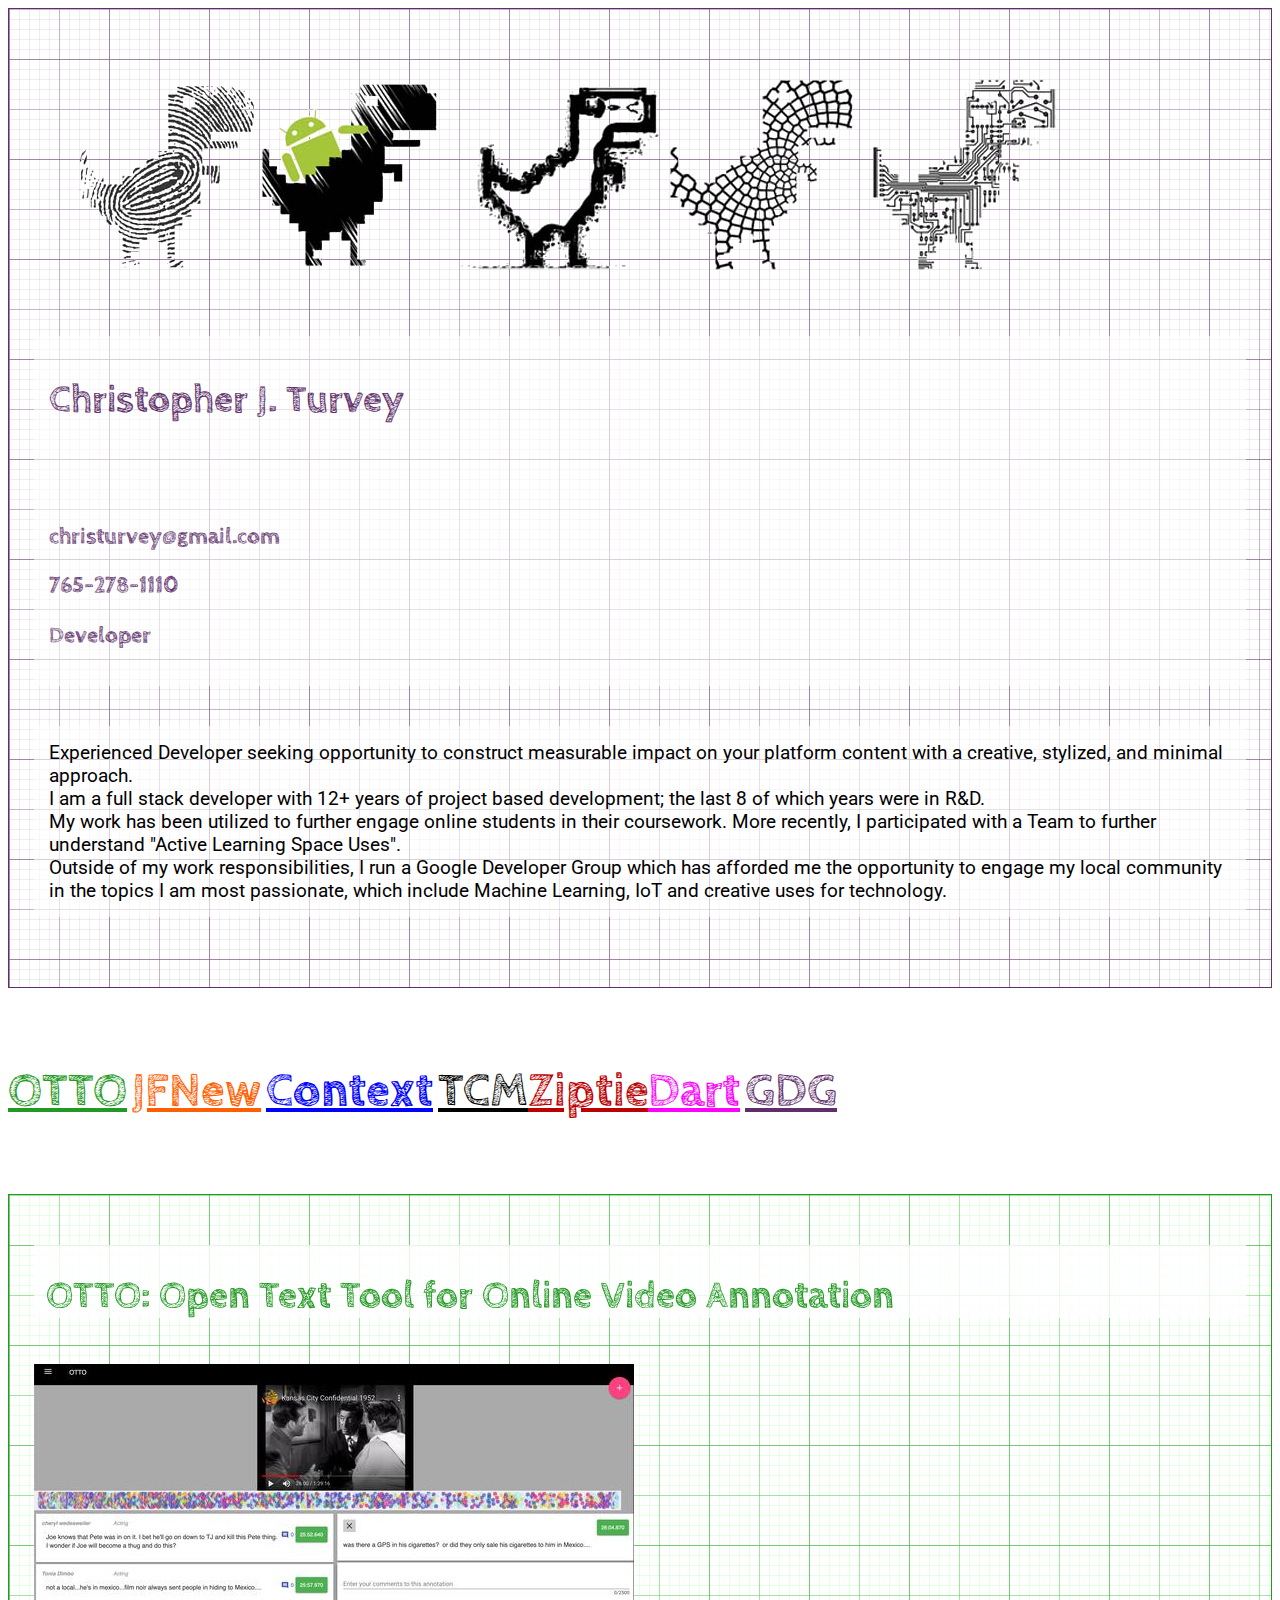
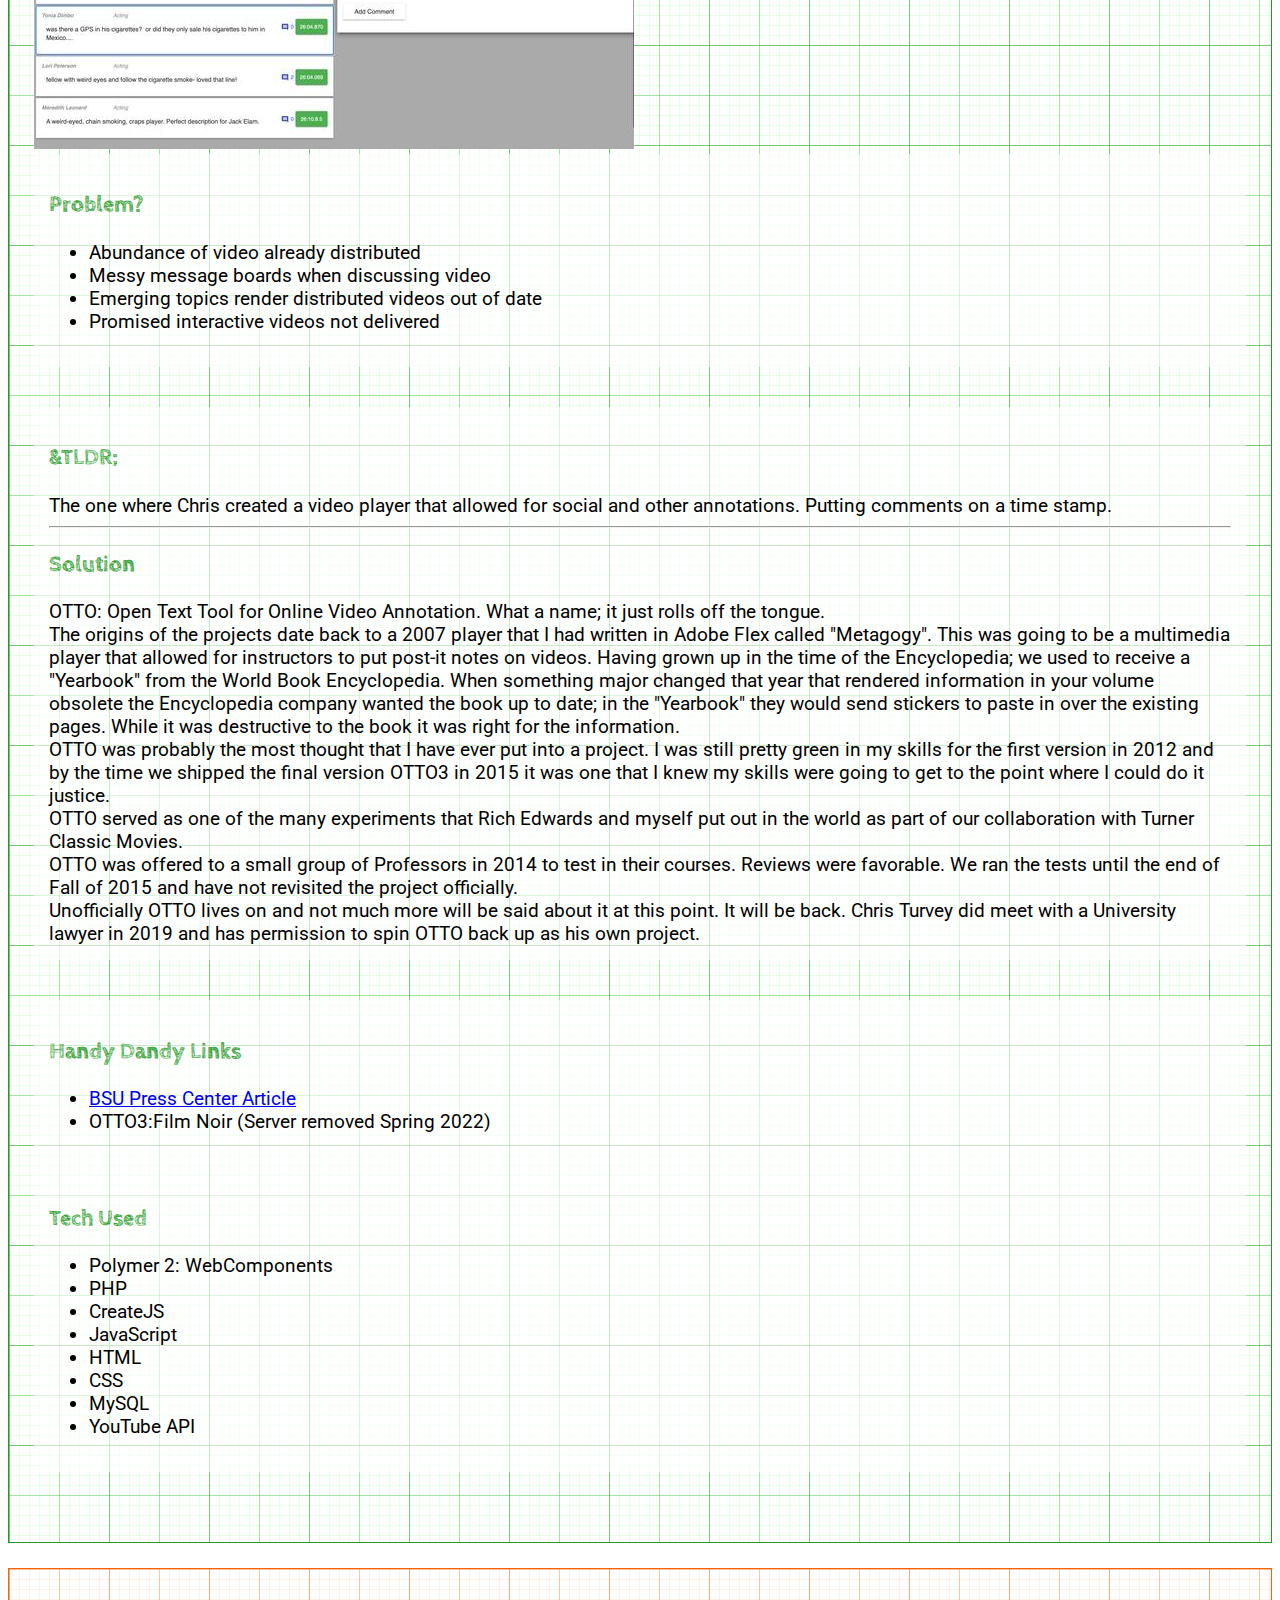
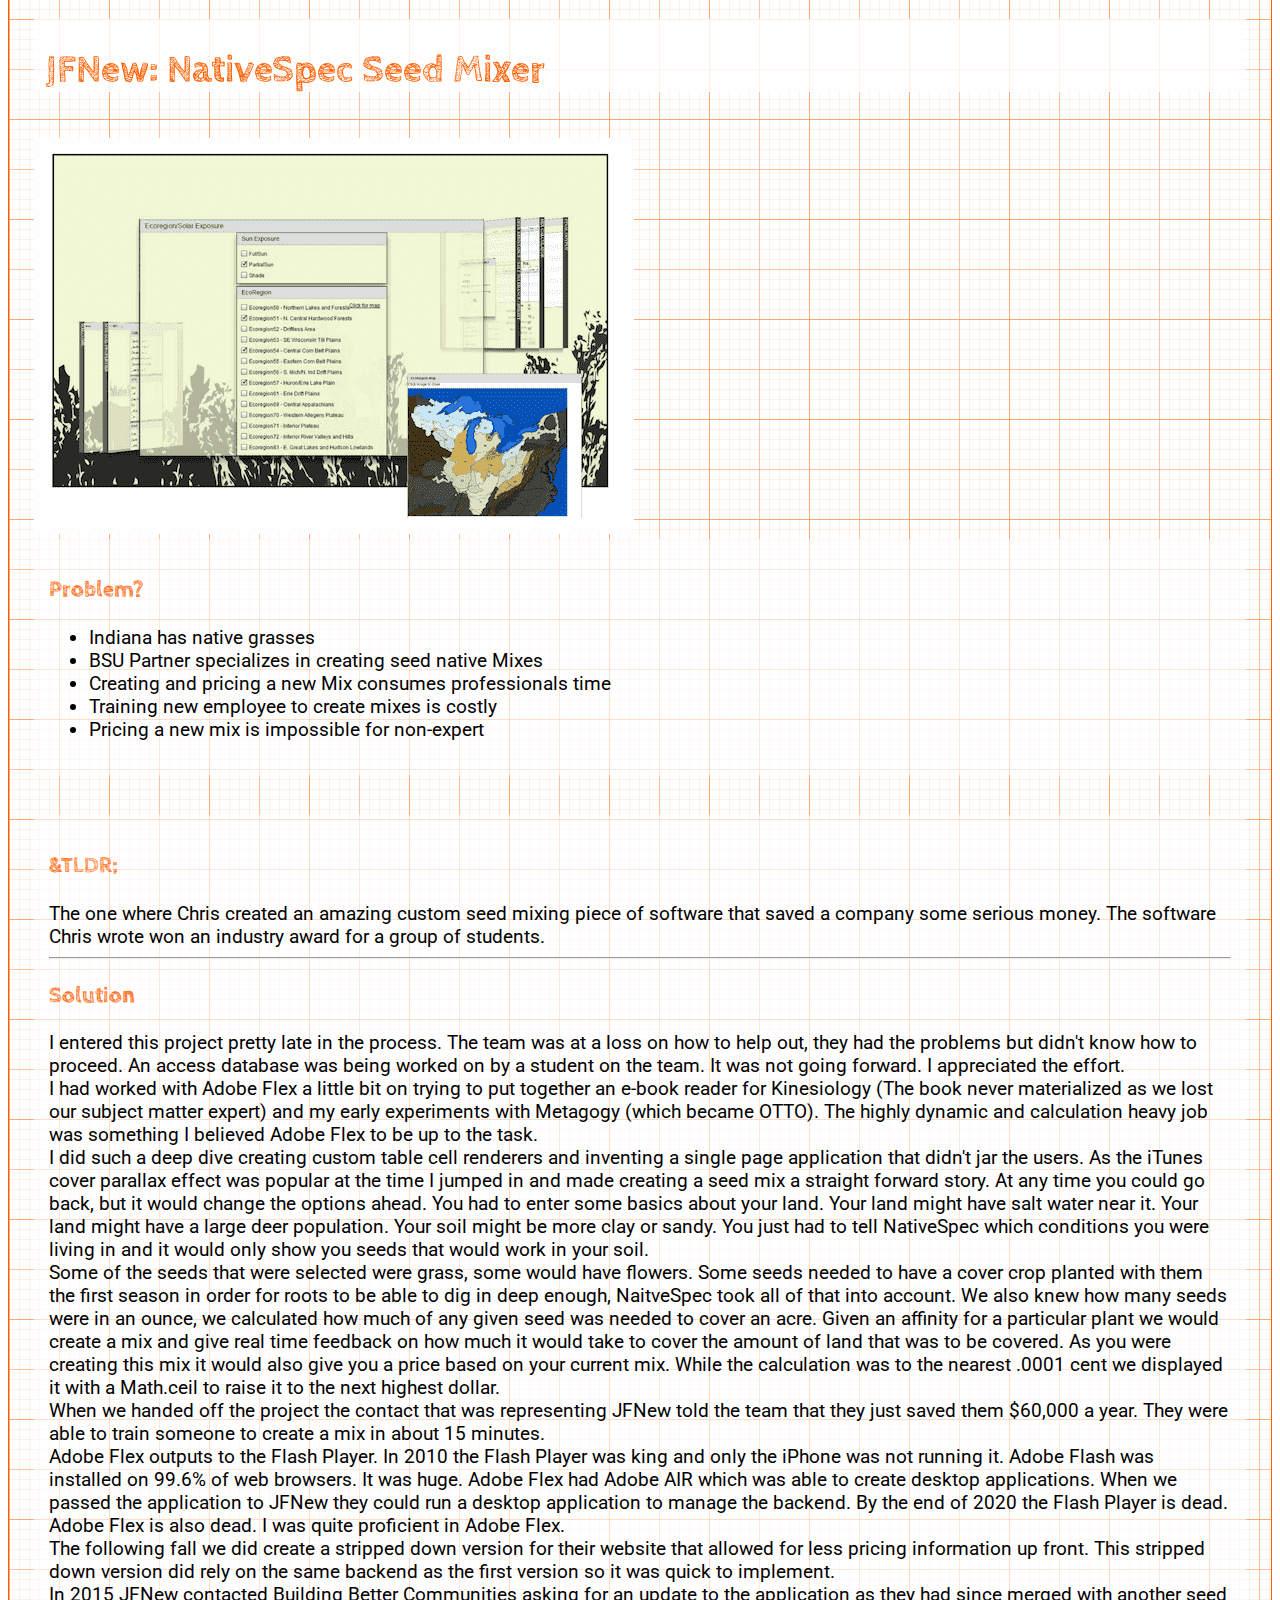
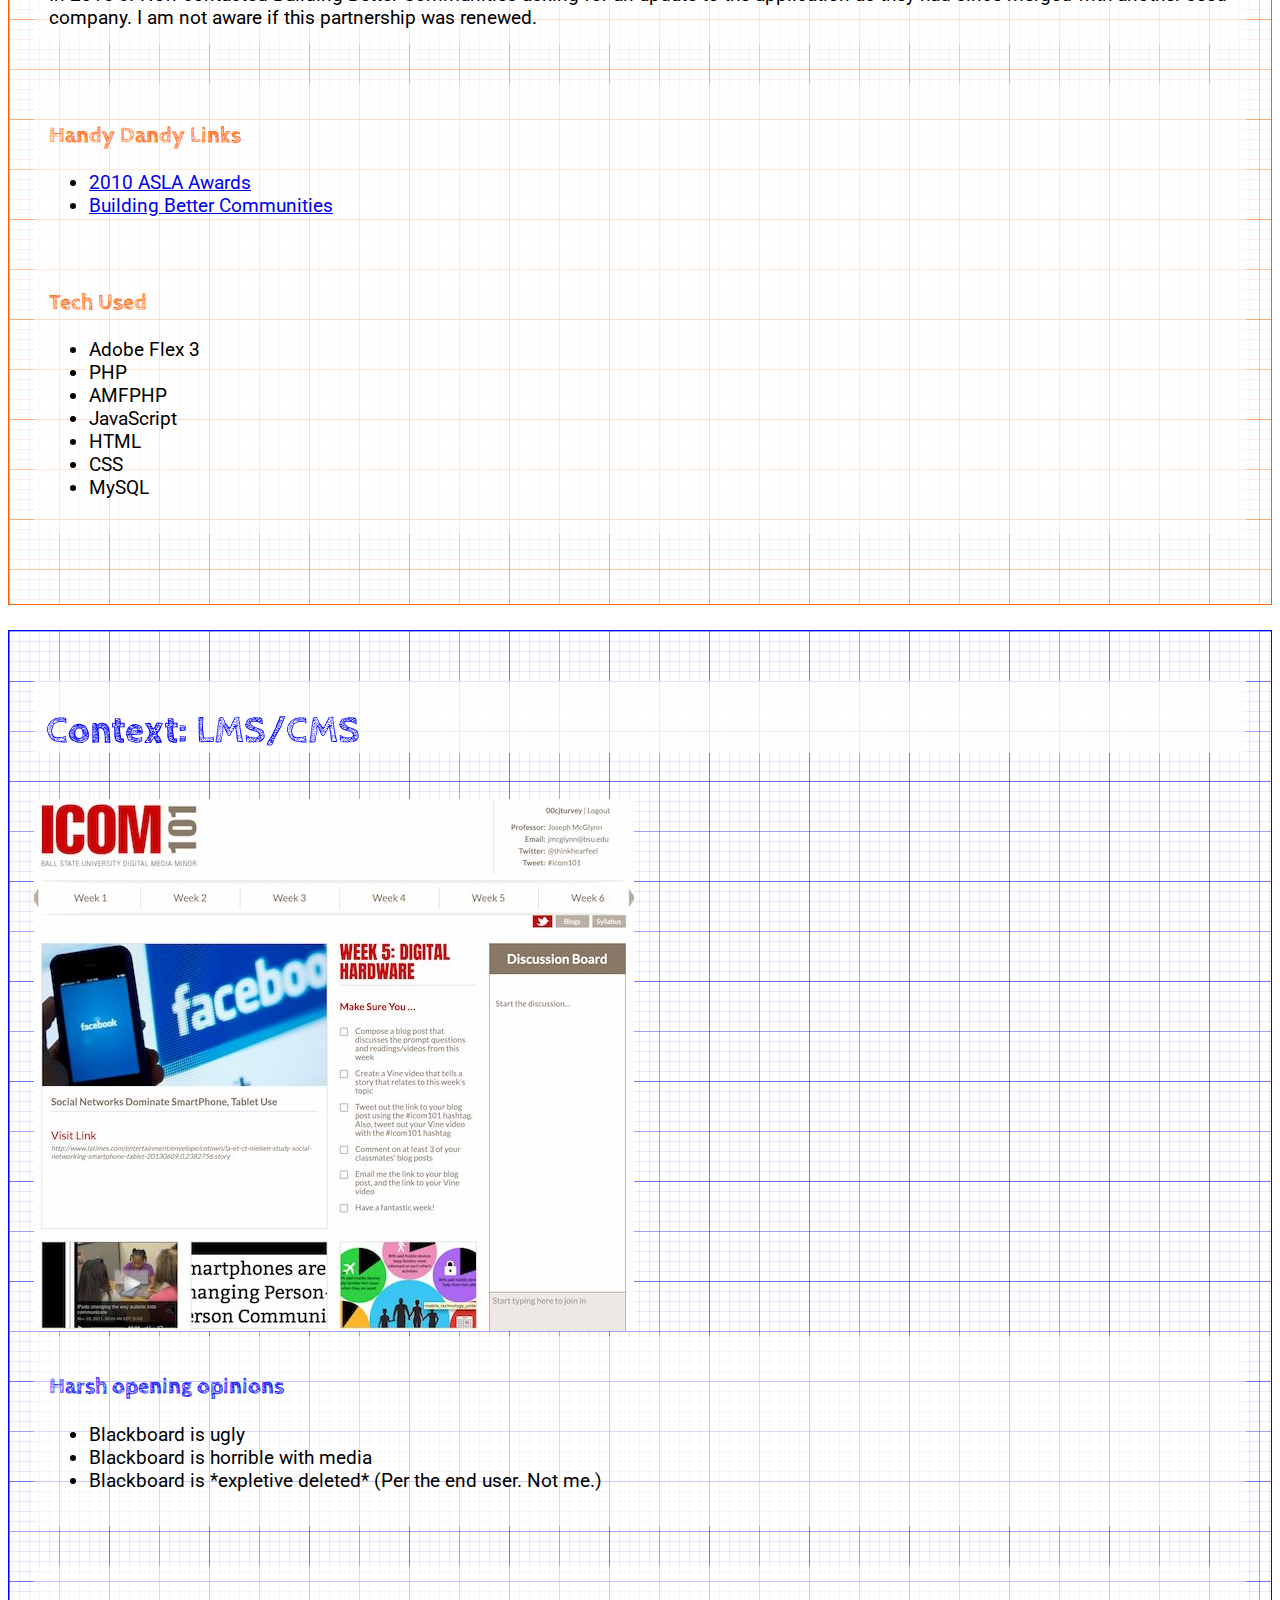
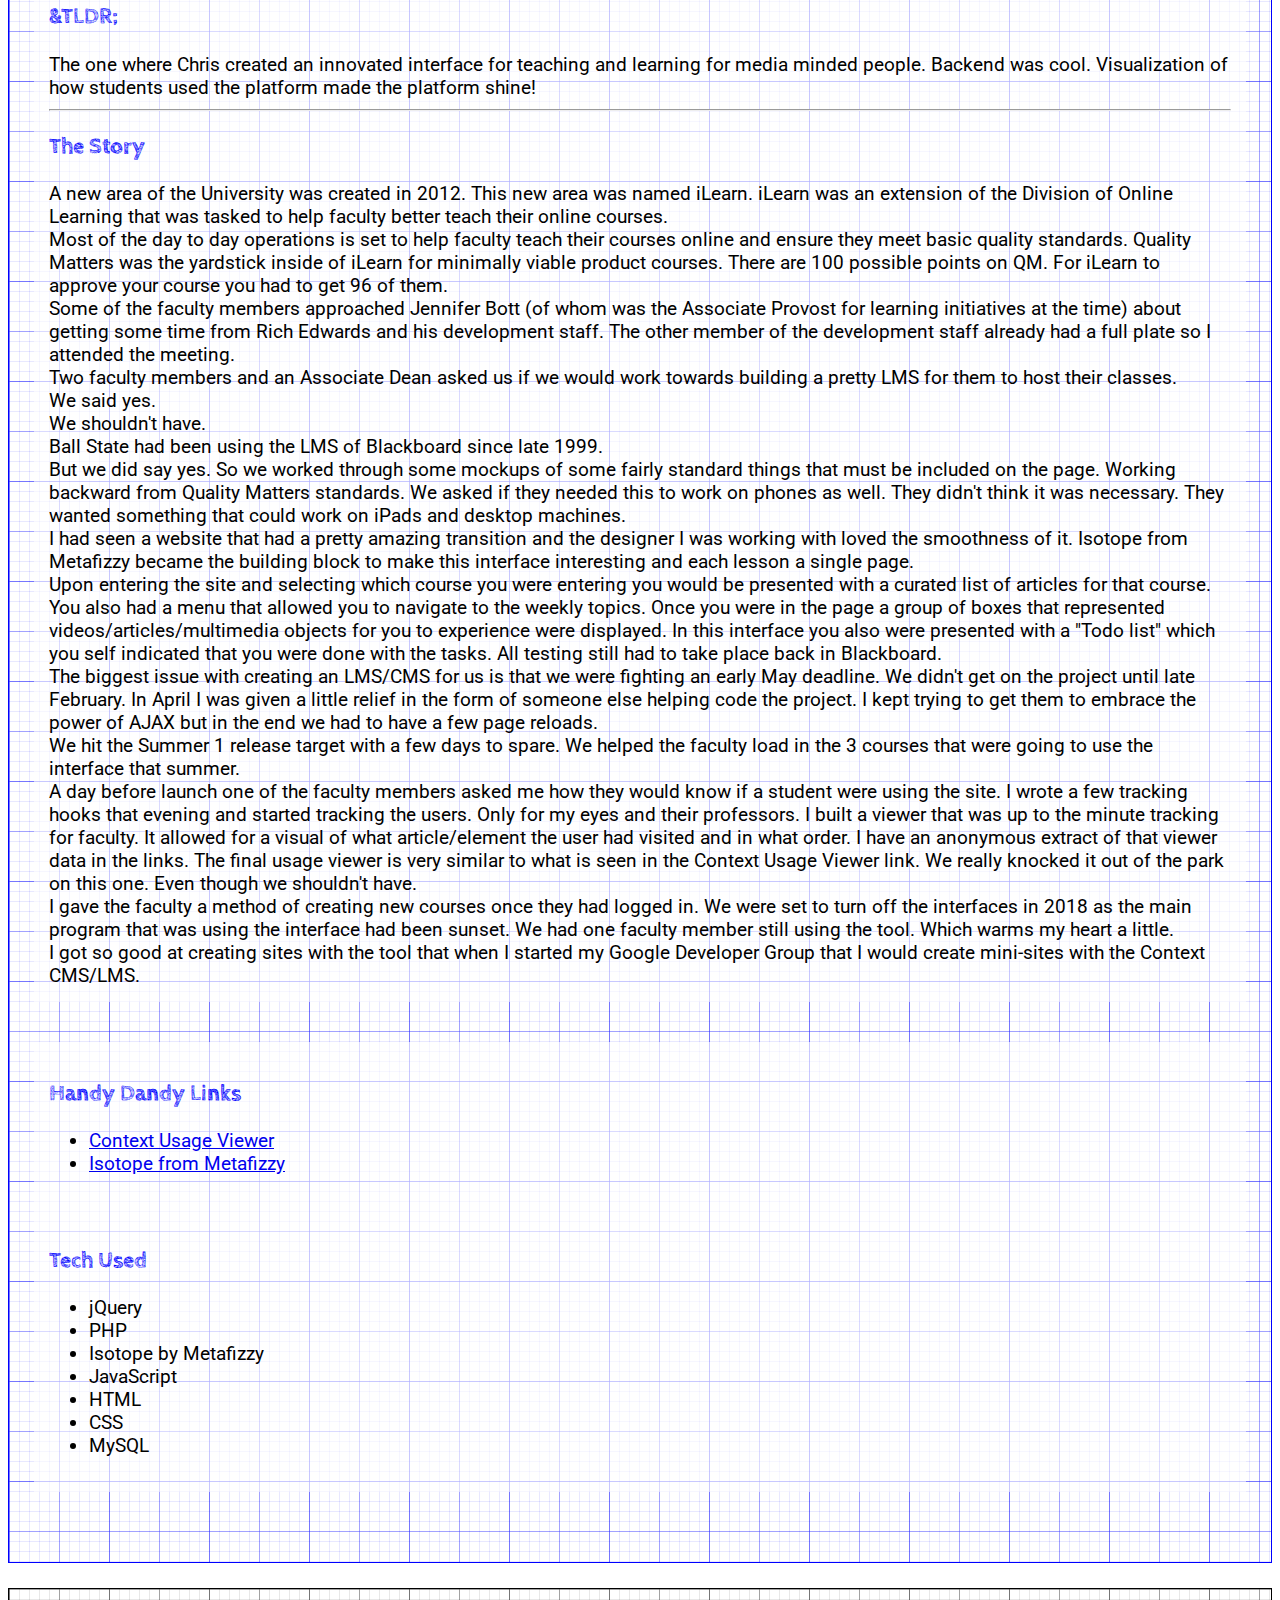
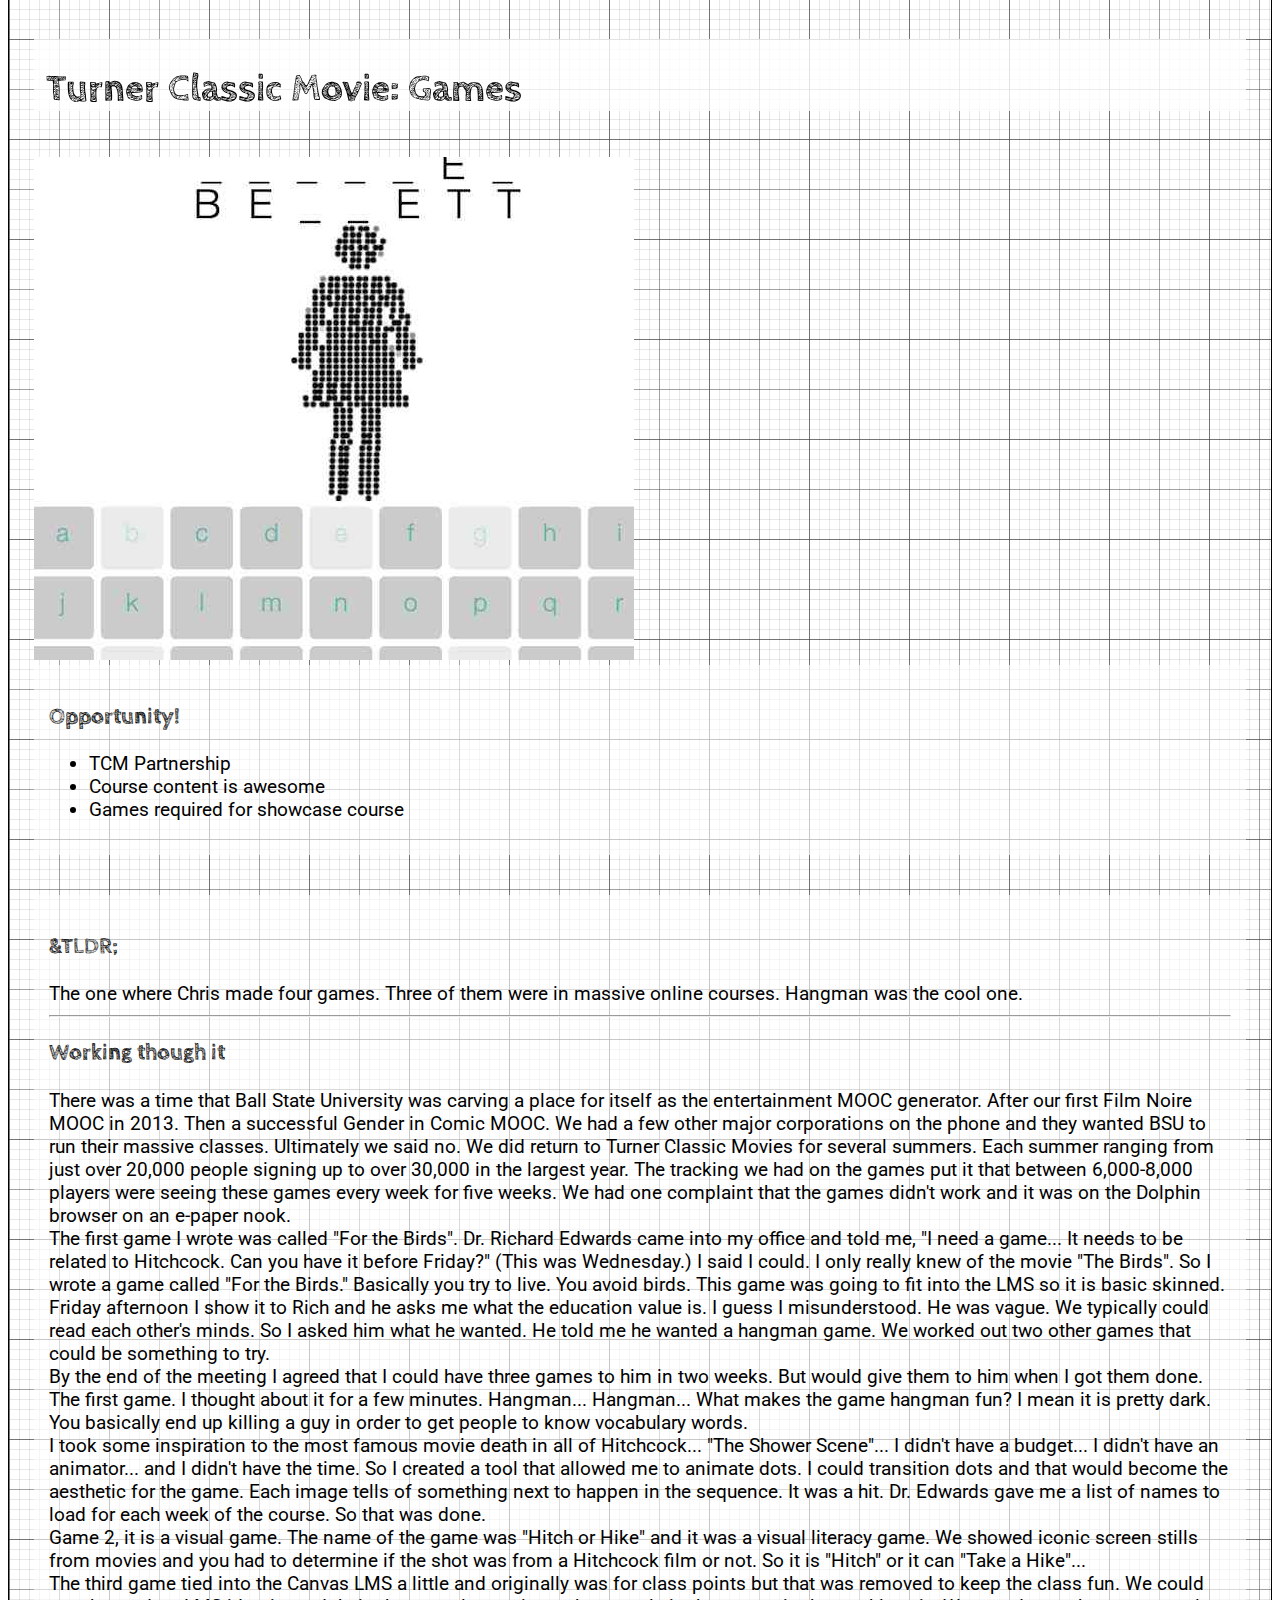
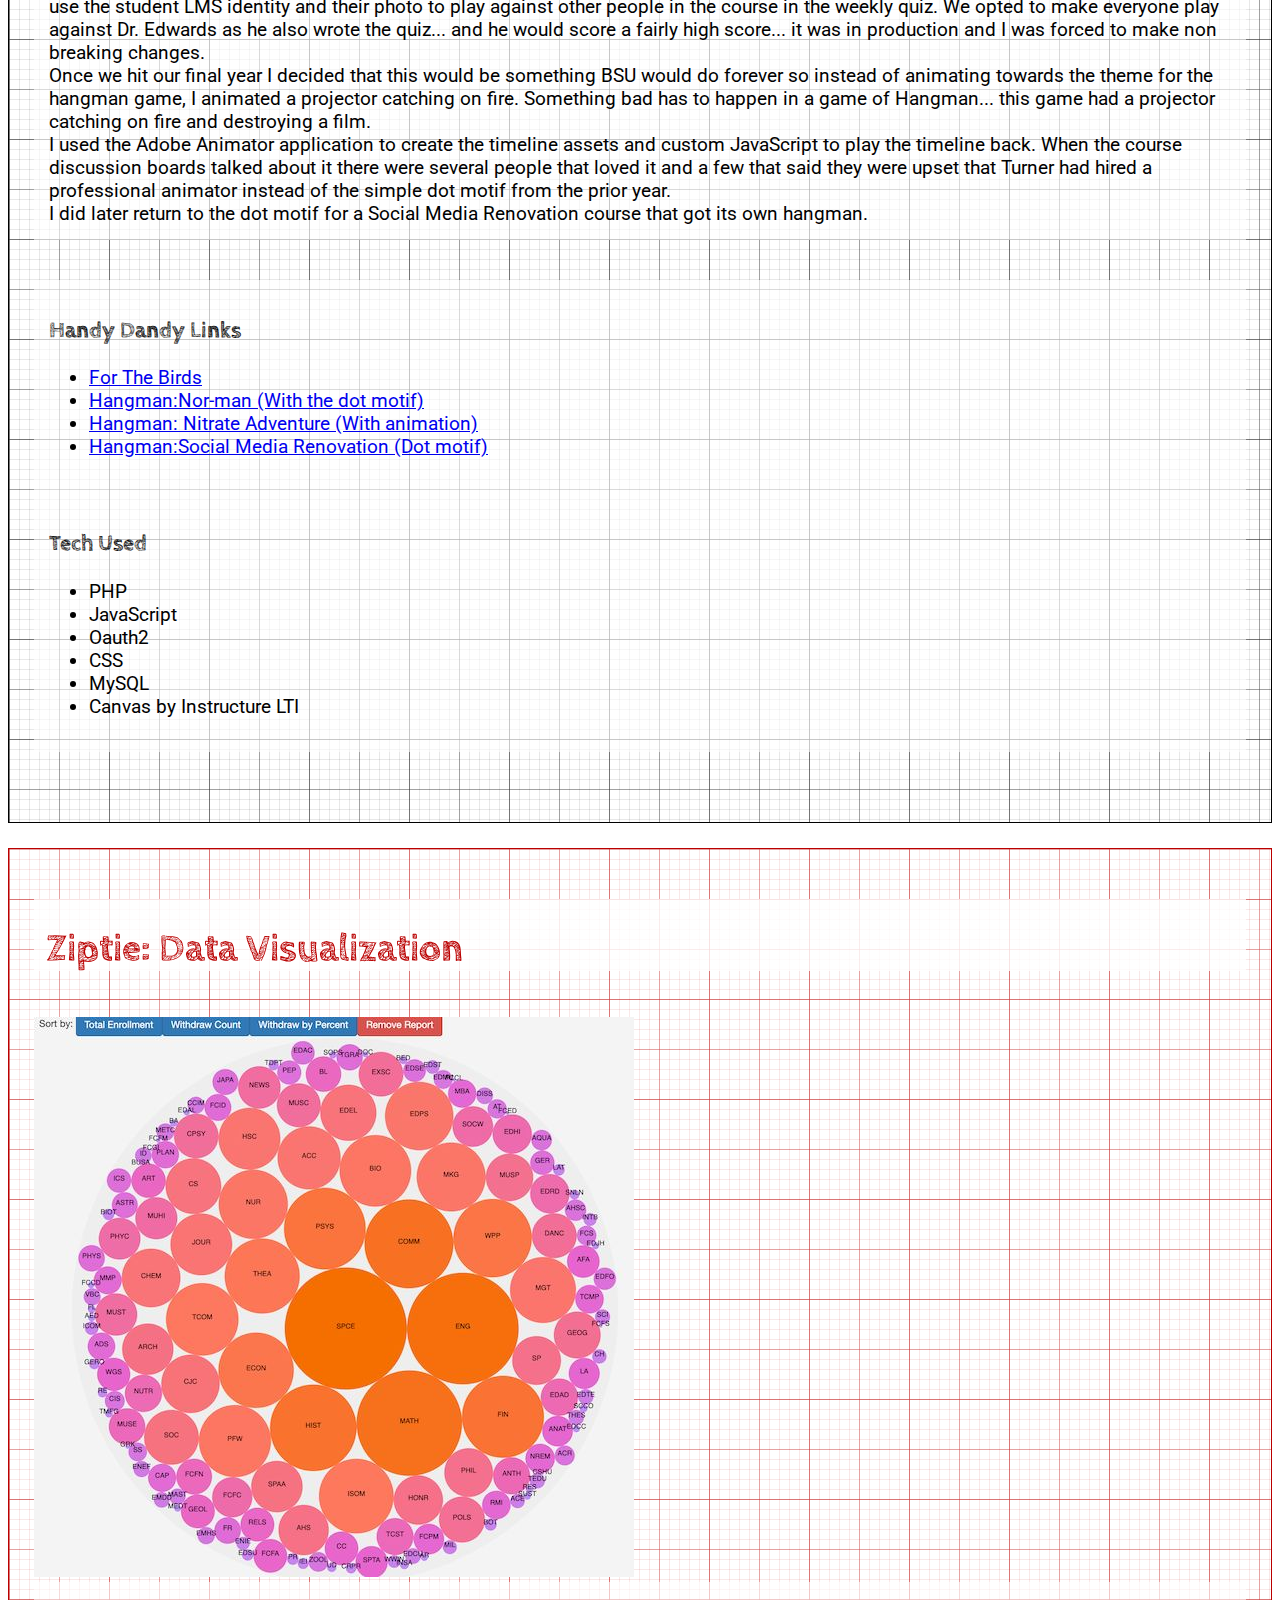
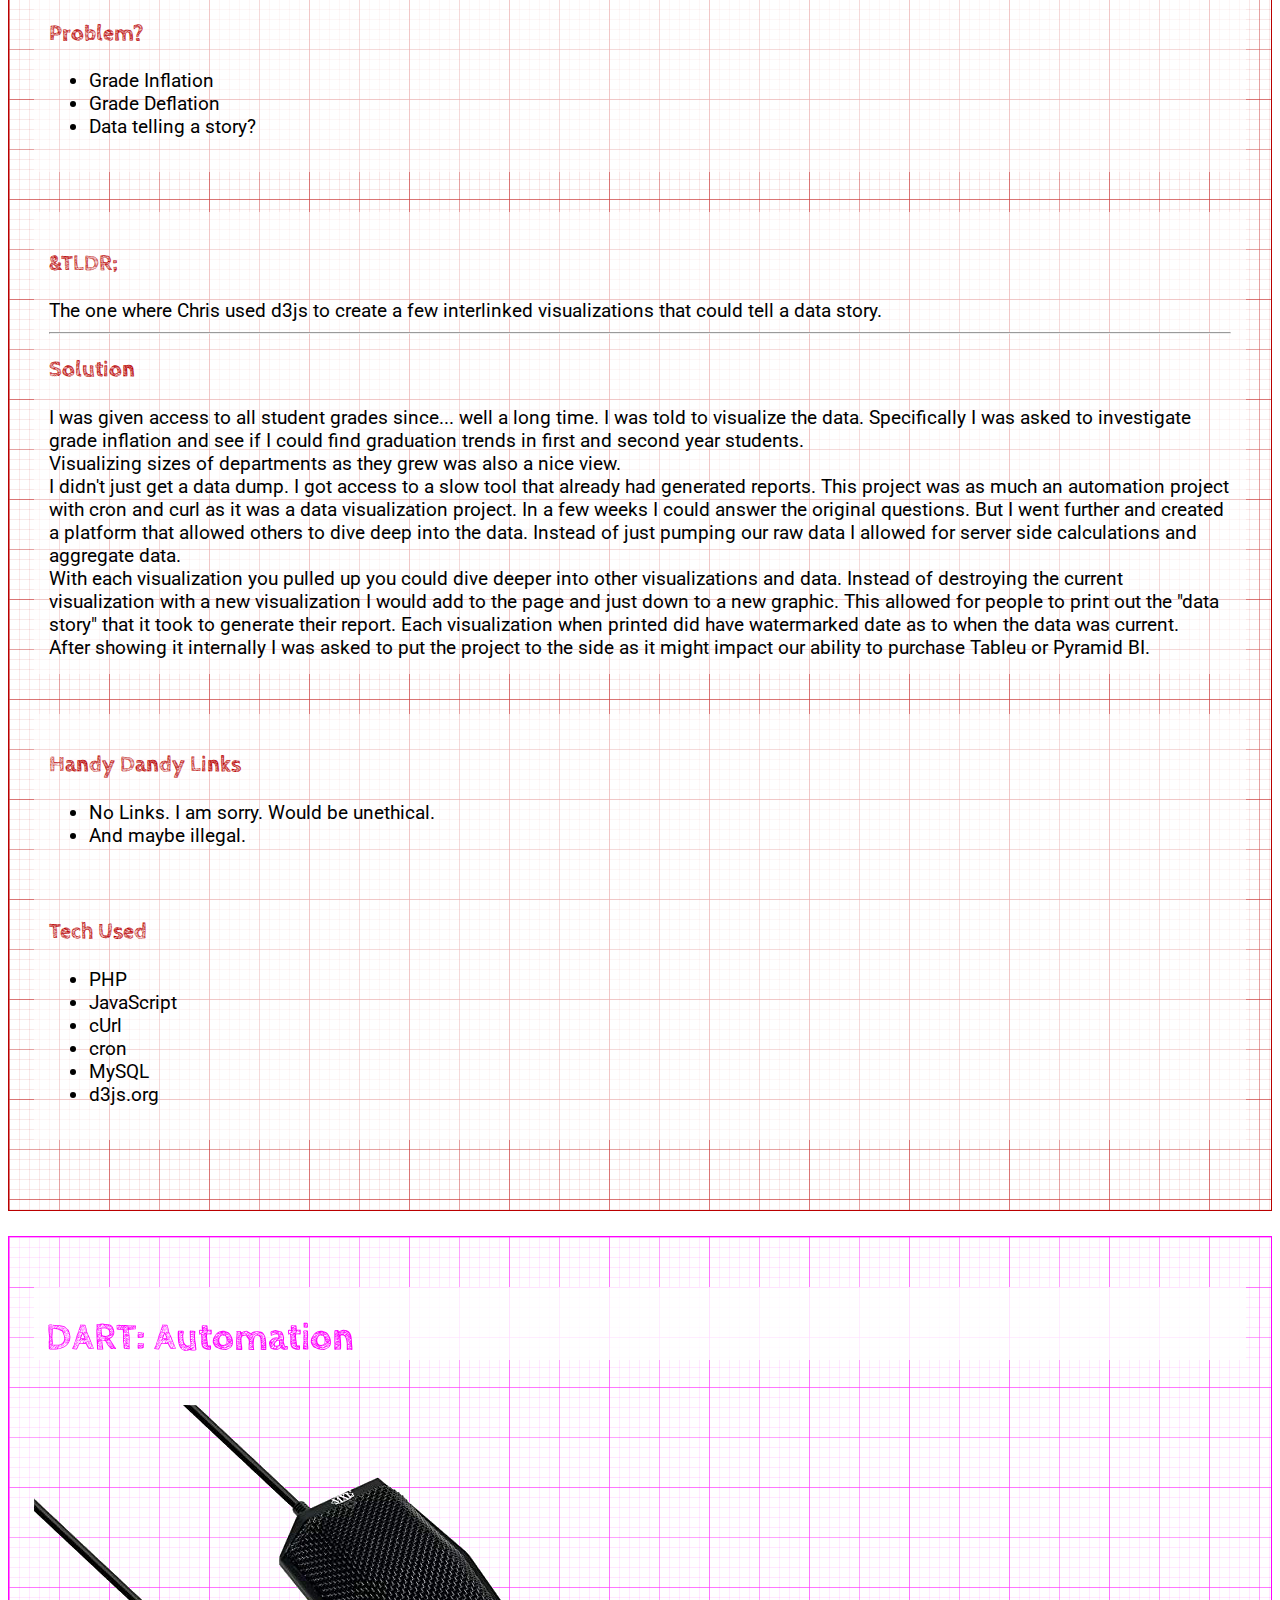
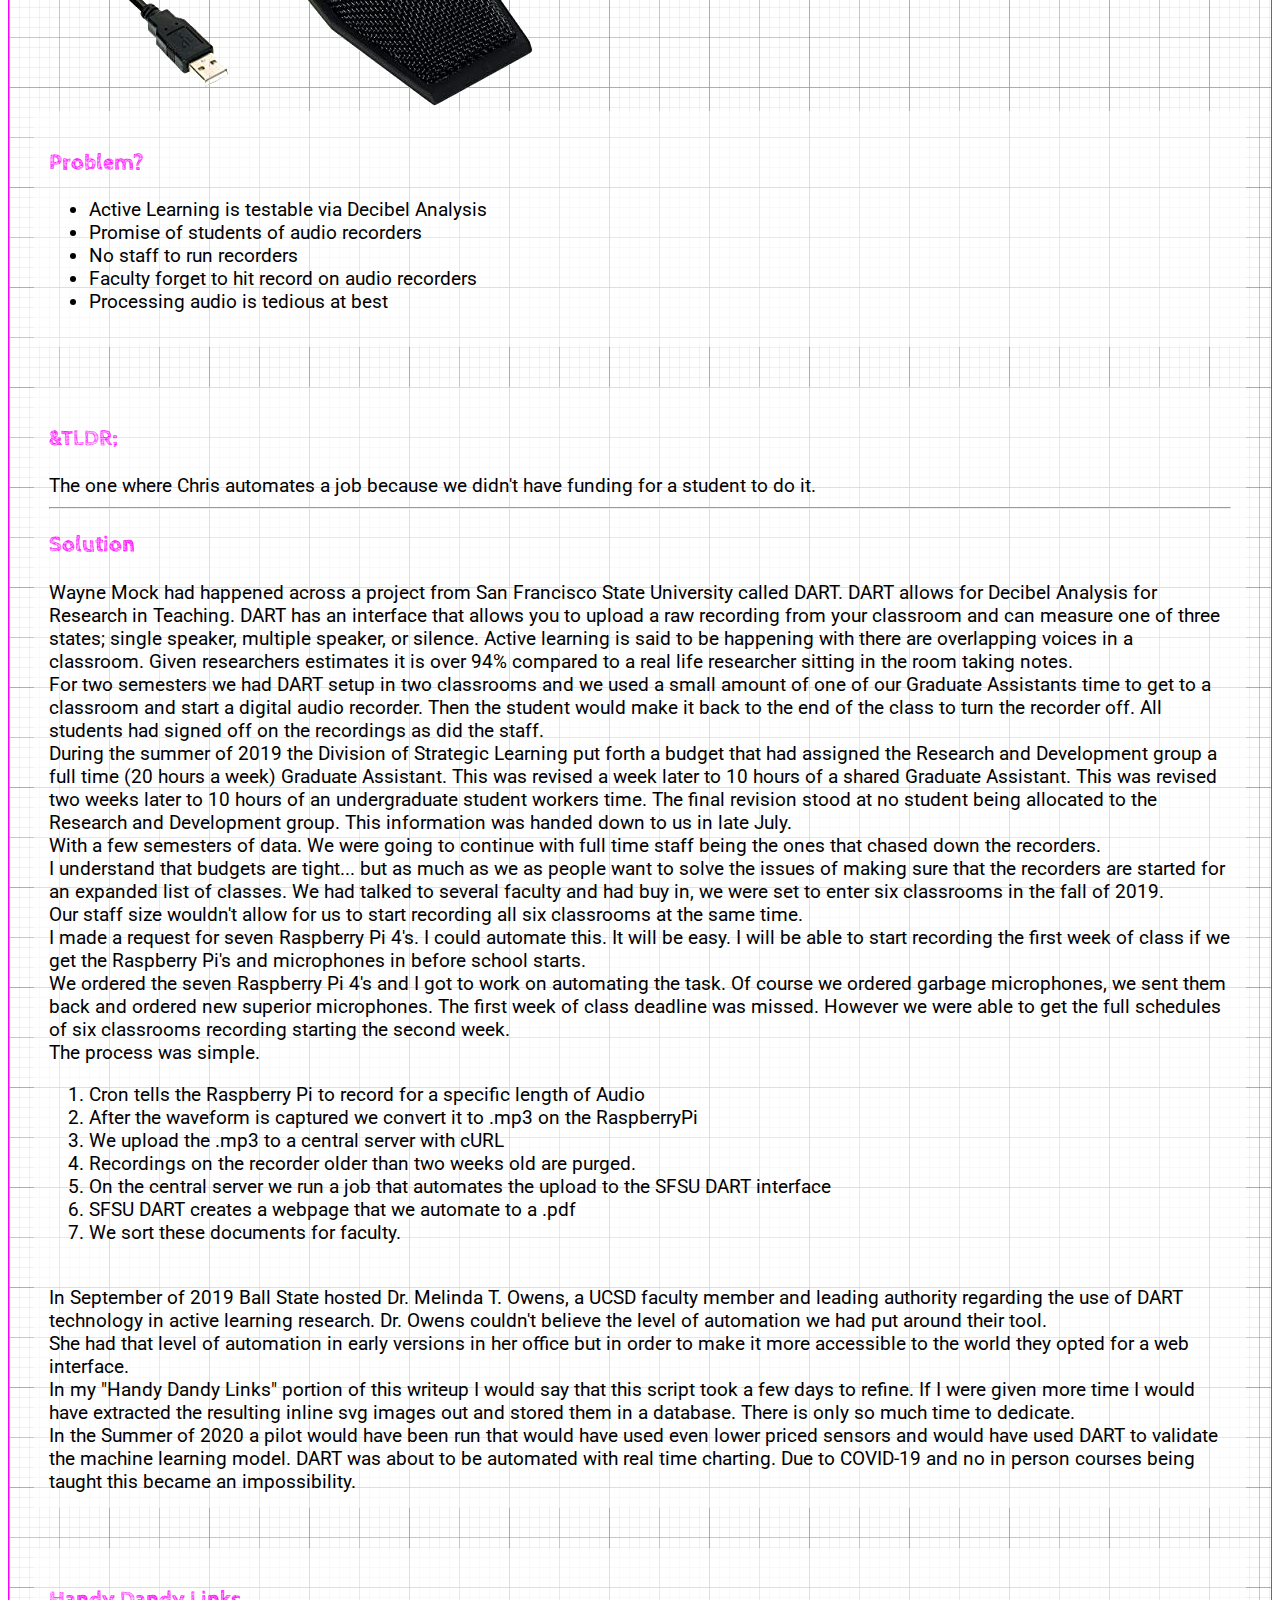
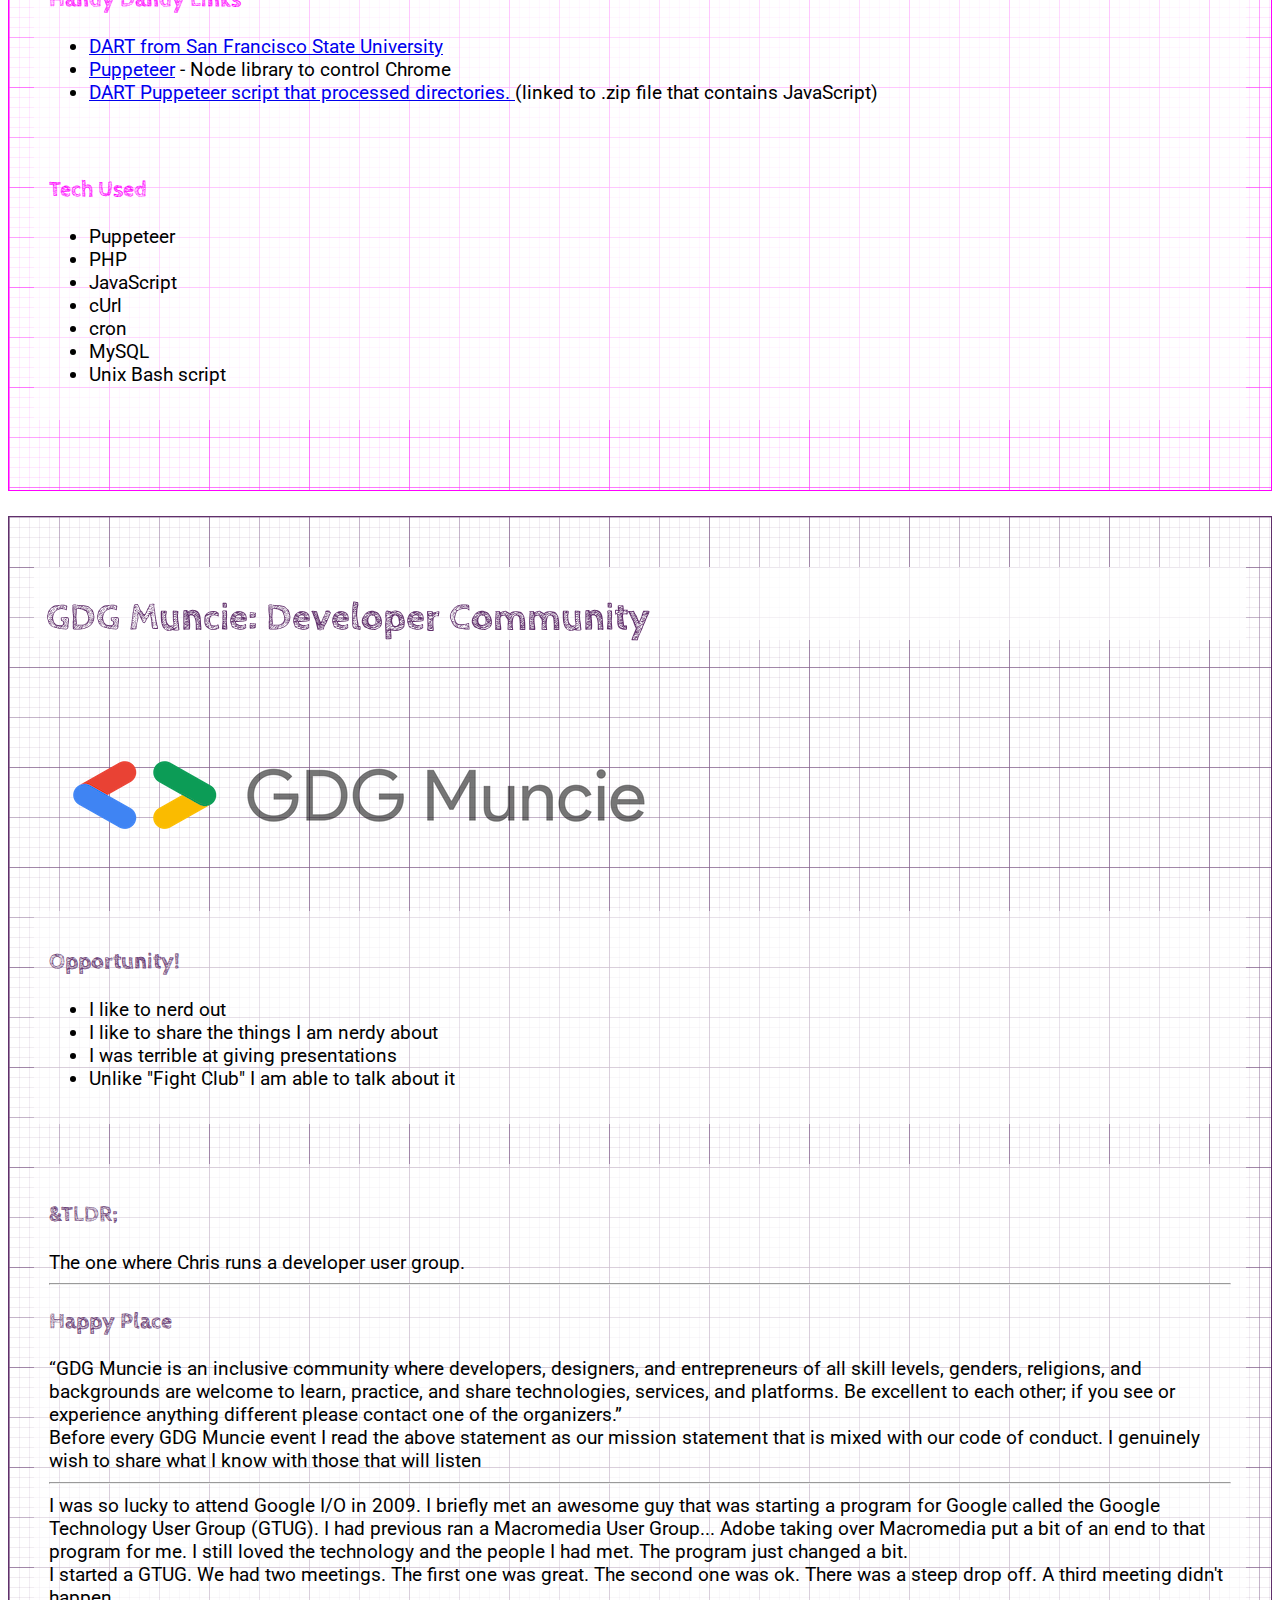
==== index.html @ b3624dfd "Initial commit" ====
<!DOCTYPE html>
<html lang="en">
<head>
    <meta charset="UTF-8">
    <meta name="viewport" content="width=device-width, initial-scale=1.0">
    <meta http-equiv="X-UA-Compatible" content="ie=edge">
    <meta name="Description" content="Christopher J. Turvey's Professional Porfolio. Six projects listed. So many more to choose from.">
    <title>Chris Turvey's Not So Modern Life</title>
    <link href="https://fonts.googleapis.com/css2?family=Cabin+Sketch:wght@400;700&family=Roboto&display=swap" rel="stylesheet">
    <link rel="stylesheet" href="https://stackpath.bootstrapcdn.com/bootstrap/4.5.0/css/bootstrap.min.css" integrity="sha384-9aIt2nRpC12Uk9gS9baDl411NQApFmC26EwAOH8WgZl5MYYxFfc+NcPb1dKGj7Sk" crossorigin="anonymous">
    <link rel="stylesheet" href="css/styles.css"> 
    <script>
        window.onload = (evt) => {
            let d = new Date();
            let n = d.getSeconds();
            var backgroundClasses = ["otto","jfnew", "context", "tcm", "ziptie","dart", "gdg"];
            var masthead = document.getElementById('masthead');
            masthead.classList.remove(...masthead.classList);
            masthead.classList.add("container");

            masthead.classList.add(backgroundClasses[n%backgroundClasses.length]);
          

        };
    </script>
</head>
<body>


       

        <div id="masthead" class="container otto">
                <div class="row header-dino">
                        <div class="col-sm">
                                <img src="./images/dinos-row.png" class="img-fluid" alt="Branding of the Dino's... Each one has a purpose... The first was about identity... We had a Authentication/Authorication Talk... The next is the Android riding a Sound wave... Had someone talking about games and looping sounds... ML Style Transfer on the third one. The pattern of the next oen was a fibbanicci... Patterne recognition... and this one just looked cool... GDG Muncie had 2 speakers that talked about making your own custom circuit boards.">
                            </div>
                            </div>
            <div class="row">
                    <div class="col-sm opaque-background">
                <h1>Christopher J. Turvey</h1> <BR>
</div><div class="col-sm opaque-background">
                   <h3>christurvey@gmail.com</h3>
                   <h3>765-278-1110</h3>
                   <h3>Developer</h3>
            </div>
            </div>
            <div class="row"> 
                    <div class="col-sm opaque-background">
                            Experienced Developer seeking  opportunity to construct measurable impact on your platform content with a creative, stylized, and  minimal approach. <br>
                            I am a full stack developer with 12+ years of project based development; the last  8 of which years were in R&amp;D.<BR> 

                            My work has been utilized to further engage online students in their coursework. More recently, I participated with a Team to further understand "Active Learning Space Uses".<BR>
                            
                            Outside of my work responsibilities,  I run a Google Developer Group which has afforded me the opportunity to  engage my local community in the topics I am most passionate, which include Machine Learning, IoT and creative uses for technology. <BR>
            </div>
</div>

</div>
<div class="container">
<div class="d-flex justify-content-between flex-wrap">
  <a href="#otto" class="aotto">OTTO</a>  <a href="#jfnew" class="ajfnew">JFNew</a>  <a href="#context" class="acontext">Context</a> <a href="#tcm" class="atcm">TCM</a><a href="#ziptie" class="aziptie">Ziptie</a><a href="#dart" class="adart">Dart</a> <a href="#gdg" class="agdg">GDG</a>
</div>
</div>
  <a name="otto"></a>
 <div class="container otto">
    <div class="row header" >
      <div class="col-sm ">
            <h1>OTTO: Open Text Tool for Online Video Annotation
                </h1>
      </div>
      </div>
      <div class="row">
      <div class="col-sm">
        <img src="./images/otto-preview.jpg" class="img-fluid" alt="Preview Image of OTTO">
      </div>
      <div class="col-sm opaque-background">
       <h3>Problem?</h3>
       <ul>
           <li>
               Abundance of video already distributed
           </li>
           <li>
                Messy message boards when discussing video
           </li>
           <li>
                Emerging topics render distributed videos out of date
           </li>
           <li>
                Promised interactive videos not delivered
           </li>
           

       </ul>
        
      </div>

    </div><div class="row">
        <div class="col-sm opaque-background">
                <h3>&amp;TLDR;</h3>
                The one where Chris created a video player that allowed for social and other annotations. Putting comments on a time stamp.<HR>
            <h3>Solution</h3>
            OTTO: Open Text Tool for Online Video Annotation. What a name; it just rolls off the tongue.<BR>
                The origins of the projects date back to a 2007 player that I had written in Adobe Flex called "Metagogy". This was going to be a 
                multimedia player that allowed for instructors to put post-it notes on videos. Having grown up in the time of the Encyclopedia; we used to receive a 
                "Yearbook" from the World Book Encyclopedia. When something major changed that year that rendered information in your volume obsolete the Encyclopedia company wanted the book up to date; in
                the "Yearbook" they would send stickers to paste in over the existing pages. While it was destructive to the book it was right for the information.
                <BR>
            OTTO was probably the most thought that I have ever put into a project. I was still pretty green in my skills for the first version
            in 2012 and by the time we shipped the final version OTTO3 in 2015 it was one that I knew my skills were going to get to the point
            where I could do it justice.<br>
        
                OTTO served as one of the many experiments that Rich Edwards and myself put out in the world as part of our collaboration with Turner Classic Movies.
                    <BR>
                        OTTO was offered to a small group of Professors in 2014 to test in their courses. Reviews were favorable. We ran the tests until the end of Fall of 2015 and have not revisited the project officially.<BR>
                            
                                Unofficially OTTO lives on and not much more will be said about it at this point. It will be back. Chris Turvey did meet with a University lawyer in 2019 and has permission to 
                                spin OTTO back up as his own project.  
            </div> 
        </div>
        <div class="row">
        <div class="col-sm opaque-background">
            <h3>Handy Dandy Links</h3>
            <ul>
<li>
             <a target="_blank" rel="noreferrer" href="https://www.bsu.edu/news/press-center/archives/2015/6/online-course-for-movie-buffs-uses-video-annotation-technology-developed-by-ball-state-experts">BSU Press Center Article</a>
            </li>
            <li>
             <a target="_blank" rel="noreferrer">OTTO3:Film Noir (Server removed Spring 2022)</a>
            </li>
        </ul>
    </div>
  
            <div class="col-sm opaque-background">
                <h3>Tech Used</h3>
                <ul>
                    <li>Polymer 2: WebComponents</li>
                    <li>PHP</li>
                    <li>CreateJS</li>
                    <li>JavaScript</li>
                    <li>HTML</li>
                    <li>CSS</li>
                    <li>MySQL</li>
                    <li>YouTube API</li>
                </ul>
                </div>
                </div>
  </div>



<a name="jfnew"></a>
 <div class="container jfnew">
        <div class="row header" >
          <div class="col-sm ">
                <h1>JFNew: NativeSpec Seed Mixer
                    </h1>
          </div>
          </div>
          <div class="row">
          <div class="col-sm">
            <img src="./images/jfnew-screenshot.png" class="img-fluid" alt="Preview Image of JFNew NativeSpec">
          </div>
          <div class="col-sm opaque-background">
           <h3>Problem?</h3>
           <ul>
               <li>Indiana has native grasses
               </li>
               <li>
                  BSU Partner specializes in creating seed native Mixes
               </li>
               <li>
                  Creating and pricing a new Mix consumes professionals time
               </li>
               <li>
                   Training new employee to create mixes is costly 
               </li>
               <li>
                   Pricing a new mix is impossible for non-expert
               </li>
               
    
           </ul>
            
          </div>
    
        </div><div class="row">
            <div class="col-sm opaque-background">
                    <h3>&amp;TLDR;</h3>
                The one where Chris created an amazing custom seed mixing piece of software that saved a company some serious money. The software Chris wrote won an industry award for a group of students. <HR>
                <h3>Solution</h3>
      I entered this project pretty late in the process. The team was at a loss on how to help out, they had the problems but didn't know how to proceed. An access database was being worked on by a student on the team. It was not going forward. I appreciated the effort.<br>
      I had worked with Adobe Flex a little bit on trying to put together an e-book reader for Kinesiology (The book never materialized as we lost our subject matter expert) and my early experiments with Metagogy (which became OTTO). The highly dynamic and calculation heavy job 
      was something I believed Adobe Flex to be up to the task. <br> 
      I did such a deep dive creating custom table cell renderers and inventing a single page application that didn't jar the users. As the iTunes cover parallax effect was popular at the time I jumped in and made creating a seed mix a straight forward story. At any time you could go back, but it would change the options ahead.
      You had to enter some basics about your land. Your land might have salt water near it. Your land might have a large deer population. Your soil might be more clay or sandy. You just had to tell NativeSpec which conditions you were living in and it would
      only show you seeds that would work in your soil.<BR>
        Some of the seeds that were selected were grass, some would have flowers. Some seeds needed to have a cover crop planted with them the first season in order for roots to be able to dig in deep enough, NaitveSpec took all of that into account. We also knew how many seeds were in an ounce,
        we calculated how much of any given seed was needed to cover an acre. Given an affinity for a particular plant we would create a mix and give real time feedback on how much it would take to cover the amount of land that was to be covered. As you were creating this mix it would also give you a price based on your current mix. While the calculation was to the nearest .0001 cent we displayed it with a Math.ceil to raise it to the next highest dollar. <BR>

            When we handed off the project the contact that was representing JFNew told the team that they just saved them $60,000 a year. They were able to train someone to create a mix in about 15 minutes.<BR>

      Adobe Flex outputs to the Flash Player. In 2010 the Flash Player was king and only the iPhone was not running it. Adobe Flash was installed on 99.6% of web browsers. It was huge. Adobe Flex had Adobe AIR which was able to create desktop applications. When we passed the application to JFNew they could run a desktop application to manage the backend. By the end of 2020 the Flash Player is dead.  Adobe Flex is also dead. I was quite proficient in Adobe Flex.<BR>
                The following fall we did create a stripped down version for their website that allowed for less pricing information up front. This stripped down version did rely on the same backend as the first version so it was quick to implement.<BR>
                    In 2015 JFNew contacted Building Better Communities asking for an update to the application as they had since merged with another seed company. I am not aware if this partnership was renewed.
                    </div>
                    </div>
               <div class="row">     
            <div class="col-sm opaque-background">
                <h3>Handy Dandy Links</h3>
                <ul>
    <li>
                 <a target="_blank" rel="noreferrer" href="https://www.asla.org/2010studentawards/172.html">2010 ASLA Awards</a>
                </li><li>
                 <a target="_blank" rel="noreferrer" href="https://www.bsu.edu/academics/centersandinstitutes/cote/sustainability/bbc">Building Better Communities</a>
                </li>
            </ul>
        </div>
      
                <div class="col-sm opaque-background">
                    <h3>Tech Used</h3>
                    <ul>
                        <li>Adobe Flex 3</li>
                        <li>PHP</li>
                        <li>AMFPHP</li>
                        <li>JavaScript</li>
                        <li>HTML</li>
                        <li>CSS</li>
                        <li>MySQL</li>
                    </ul>
                    </div>
                    </div>
    
      </div>
      

      <a name="context"></a>
 <div class="container context">
        <div class="row header" >
          <div class="col-sm ">
                <h1>Context: LMS/CMS
                    </h1>
          </div>
          </div>
          <div class="row">
          <div class="col-sm">
            <img src="./images/context.jpg" class="img-fluid" alt="Preview Image of ContextLSM">
          </div>
          <div class="col-sm opaque-background">
           <h3>Harsh opening opinions</h3>
           <ul>
               <li>
                   Blackboard is ugly
               </li>
               <li>
                   Blackboard is horrible with media
               </li>
               <li>
                   Blackboard is *expletive deleted* (Per the end user. Not me.)
               </li>
               
    
           </ul>
            
          </div>
    
        </div><div class="row">
            <div class="col-sm opaque-background">
                    <h3>&amp;TLDR;</h3>
                    The one where Chris created an innovated interface for teaching and learning for media minded people. Backend was cool. Visualization of how students used the platform made the platform shine!
                <HR>
              
                <h3>The Story</h3>
            A new area of the University was created in 2012. This new area was named iLearn. iLearn was an extension of the Division of Online Learning that was tasked to help faculty better teach their online courses.
            <br>
            Most of the day to day operations is set to help faculty teach their courses online and ensure they meet basic quality standards. Quality Matters was the yardstick inside of iLearn for minimally viable product courses. There are 100 possible points on QM. For iLearn to approve your course you had to get 96 of them.<BR> 
                
            Some of the faculty members approached Jennifer Bott (of whom was the Associate Provost for learning initiatives at the time) about getting some time from Rich Edwards and his development staff. The other member of the development staff already had a full plate so I attended the meeting.<br>
            Two faculty members and an Associate Dean asked us if we would work towards building a pretty LMS for them to host their classes.<br>
            We said yes.<br>
            We shouldn't have.<br>Ball State had been using the LMS of Blackboard since late 1999. <br>
            But we did say yes. So we worked through some mockups of some fairly standard things that must be included on the page. Working backward from Quality Matters standards. We asked if they needed this to work on phones as well. They didn't think it was necessary. They wanted something that could work on iPads and desktop machines.<br>
            I had seen a website that had a pretty amazing transition and the designer I was working with loved the smoothness of it. Isotope from Metafizzy became the building block to make this interface interesting and each lesson a single page.<br>
            Upon entering the site and selecting which course you were entering you would be presented with a curated list of articles for that course. You also had a menu that allowed you to navigate to the weekly topics.
            Once you were in the page a group of boxes that represented videos/articles/multimedia objects for you to experience were displayed. In this interface you also were presented with a "Todo list" which you self indicated that you were done with the tasks. All testing still had to take place back in Blackboard.<BR>
                The biggest issue with creating an LMS/CMS for us is that we were fighting an early May deadline. We didn't get on the project until late February. In April I was given a little relief in the form of someone else helping code the project. I kept trying to get them to embrace the power of AJAX but in the end we had to have a few page reloads.<BR>
                    We hit the Summer 1 release target with a few days to spare. We helped the faculty load in the 3 courses that were going to use the interface that summer. <BR>
                        A day before launch one of the faculty members asked me how they would know if a student were using the site. I wrote a few tracking hooks that evening and started tracking the users. Only for my eyes and their professors.
                        I built a viewer that was up to the minute tracking for faculty. It allowed for a visual of what article/element the user had visited and in what order.
                        I have an anonymous extract of that viewer data in the links. The final usage viewer is very similar to what is seen in the Context Usage Viewer link.
                        We really knocked it out of the park on this one. Even though we shouldn't have.<br>
                        I gave the faculty a method of creating new courses once they had logged in. We were set to turn off the interfaces in 2018 as the main program that was using the interface had been sunset. We had one faculty member still using the tool. Which warms my heart a little.<BR>
                            I got so good at creating sites with the tool that when I started my Google Developer Group that I would create mini-sites with the Context CMS/LMS.

            </div>
                    </div>
               <div class="row">     
            <div class="col-sm opaque-background">
                <h3>Handy Dandy Links</h3>
                <ul>
 
                <li>
                        <a target="_blank" rel="noreferrer" href="/viewer/">Context Usage Viewer</a>
                    </li>

                    <li>
                 <a target="_blank" rel="noreferrer" href="http://isotope.metafizzy.co/index.html">Isotope from Metafizzy</a>
                </li>
            </ul>
        </div>
      
                <div class="col-sm opaque-background">
                    <h3>Tech Used</h3>
                    <ul>
                        <li>jQuery</li>
                        <li>PHP</li>
                        <li>Isotope by Metafizzy</li>
                        <li>JavaScript</li>
                        <li>HTML</li>
                        <li>CSS</li>
                        <li>MySQL</li>
                    </ul>
                    </div>
                    </div>
    
      </div>


      <a name="tcm"></a>
      <div class="container tcm">
             <div class="row header" >
               <div class="col-sm ">
                     <h1>Turner Classic Movie: Games
                         </h1>
               </div>
               </div>
               <div class="row">
               <div class="col-sm">
                 <img src="./images/tcm-hangman.jpg" class="img-fluid" alt="Preview Image of Hangman">
               </div>
               <div class="col-sm opaque-background">
                <h3>Opportunity!</h3>
                <ul>
                    <li>
                        TCM Partnership
                    </li>
                    <li>
                        Course content is awesome
                    </li>
                    <li>
                       Games required for showcase course
                    </li>
                    
         
                </ul>
                 
               </div>
         
             </div><div class="row">
                 <div class="col-sm opaque-background">
                        <h3>&amp;TLDR;</h3>
                The one where Chris made four games. Three of them were in massive online courses. Hangman was the cool one. <HR>
                     <h3>Working though it</h3>
            There was a time that Ball State University was carving a place for itself as the entertainment MOOC generator. After our first Film Noire MOOC in 2013. Then a successful Gender in Comic MOOC. We had a few other major corporations on the phone
                    and they wanted BSU to run their massive classes. Ultimately we said no. We did return to Turner Classic Movies for several summers. Each summer ranging from just over 20,000 people signing up to over 30,000 in the largest year. The tracking 
                    we had on the games put it that between 6,000-8,000 players were seeing these games every week for five weeks. We had one complaint that the games didn't work and it was on the Dolphin browser on an e-paper nook. 
                    <BR>
                        The first game I wrote was called "For the Birds". Dr. Richard Edwards came into my office and told me, "I need a game... It needs to be related to Hitchcock. Can you have it before Friday?" (This was Wednesday.) I said I could.
                        I only really knew of the movie "The Birds". So I wrote a game called "For the Birds." Basically you try to live. You avoid birds. This game was going to fit into the LMS so it is basic skinned. 
                        Friday afternoon I show it to Rich and he asks me what the education value is. I guess I misunderstood. He was vague. We typically could read each other's minds. So I asked him what he wanted. He told me he wanted a hangman game. We worked out two other games that could be something to try.<BR>
                            By the end of the meeting I agreed that I could have three games to him in two weeks. But would give them to him when I got them done.<BR>
                                The first game. I thought about it for a few minutes. Hangman... Hangman... What makes the game hangman fun? I mean it is pretty dark. You basically end up killing a guy in order to get people to know vocabulary words.<BR>
                                    I took some inspiration to the most famous movie death in all of Hitchcock... "The Shower Scene"... I didn't have a budget... I didn't have an animator... and I didn't have the time. So I created a tool that allowed me to animate dots.
                                    I could transition dots and that would become the aesthetic for the game. Each image tells of something next to happen in the sequence. It was a hit. Dr. Edwards gave me a list of names to load for each week of the course. So that was done.
                                <BR> Game 2, it is a visual game. The name of the game was "Hitch or Hike" and it was a visual literacy game. We showed iconic screen stills from movies and you had to determine if the shot was from a Hitchcock film or not. So it is "Hitch" or it can "Take a Hike"...<BR>
                                    The third game tied into the Canvas LMS a little and originally was for class points but that was removed to keep the class fun. We could use the student LMS identity and their photo to play against other people in the course in the weekly quiz. We opted to make everyone play against Dr. Edwards as he also wrote the quiz... and he would score a fairly high score... it was in production and I was forced to make non breaking changes. 
                                    <BR>
                                        Once we hit our final year I decided that this would be something BSU would do forever so instead of animating towards the theme for the hangman game, I animated a projector catching on fire. Something bad has to happen in a game of Hangman... this game had a projector catching on fire and destroying a film. <BR> I used the Adobe Animator application to create the timeline assets and custom JavaScript to play the timeline back.
                                            When the course discussion boards talked about it there were several people that loved it and a few that said they were upset that Turner had hired a professional animator instead of the simple dot motif from the prior year. 
<BR>
    I did later return to the dot motif for a Social Media Renovation course that got its own hangman.
            </div>
                         </div>
                    <div class="row">     
                 <div class="col-sm opaque-background">
                     <h3>Handy Dandy Links</h3>
                     <ul>
         <li>
                      <a target="_blank" rel="noreferrer" href="/forthebirds/">For The Birds</a>
     
                     </li>
                     <li>
                             <a target="_blank" rel="noreferrer" href="./hangman.index.html">Hangman:Nor-man (With the dot motif)</a>
                         </li>
     
                         <li>
                             <a target="_blank" rel="noreferrer" href="./hangman2/index.html">Hangman: Nitrate Adventure (With animation)</a>
                         </li>
                         <li>
                      <a target="_blank" rel="noreferrer" href="./socialhangman/index.html">Hangman:Social Media Renovation (Dot motif)</a>
                     </li>
                 </ul>
             </div>
           
                     <div class="col-sm opaque-background">
                         <h3>Tech Used</h3>
                         <ul>
                             <li>PHP</li>
                             <li>JavaScript</li>
                             <li>Oauth2</li>
                             <li>CSS</li>
                             <li>MySQL</li>
                             <li>Canvas by Instructure LTI</li>
                             
                         </ul>
                         </div>
                         </div>
         
           </div>


           <a name="ziptie"></a>
           <div class="container ziptie">
                  <div class="row header" >
                    <div class="col-sm ">
                          <h1>Ziptie: Data Visualization
                              </h1>
                    </div>
                    </div>
                    <div class="row">
                    <div class="col-sm">
                      <img src="./images/ziptie.jpg" class="img-fluid" alt="Preview Image of Ziptie">
                    </div>
                    <div class="col-sm opaque-background">
                     <h3>Problem?</h3>
                     <ul>
                         <li>
                            Grade Inflation
                         </li>
                         <li>
                             Grade Deflation
                         </li>
                         <li>
                            Data telling a story?
                         </li>
                        
                         
              
                     </ul>
                      
                    </div>
              
                  </div><div class="row">
                      <div class="col-sm opaque-background">
                            <h3>&amp;TLDR;</h3>
                        The one where Chris used d3js to create a few interlinked visualizations that could tell a data story.<HR>
                          <h3>Solution</h3>
                          I was given access to all student grades since... well a long time. I was told to visualize the data. Specifically I was asked to investigate grade inflation and see if I could find graduation trends in first and second year students.<BR>
                          Visualizing sizes of departments as they grew was also a nice view. <BR>
                            I didn't just get a data dump. I got access to a slow tool that already had generated reports. This project was as much an automation project with cron and curl as it was a data visualization project. In a few weeks I could answer the original questions. But I went further and created a platform that allowed others to dive deep into the data. Instead of just pumping our raw data I allowed for server side calculations and aggregate data. <BR>
                                With each visualization you pulled up you could dive deeper into other visualizations and data. Instead of destroying the current visualization with a new visualization I would add to the page and just down to a new graphic. This allowed for people to print out the "data story" that it took to generate their report. Each visualization when printed did have watermarked date as to when the data was current. <BR>
                                After showing it internally I was asked to put the project to the side as it might impact our ability to purchase Tableu or Pyramid BI.<BR>
                                    
                 
                 </div>
                              </div>
                         <div class="row">     
                      <div class="col-sm opaque-background">
                          <h3>Handy Dandy Links</h3>
                          <ul>
              <li>
                          No Links. I am sorry. Would be unethical.
                          </li>
                          <li>
                              And maybe illegal. 
                          </li>
                      </ul>
                  </div>
                
                          <div class="col-sm opaque-background">
                              <h3>Tech Used</h3>
                              <ul>
                                  <li>PHP</li>
                                  <li>JavaScript</li>
                                  <li>cUrl</li>
                                  <li>cron</li>
                                  <li>MySQL</li>
                                  <li>d3js.org</li>
                                  
                              </ul>
                              </div>
                              </div>
              
                </div>

           <a name="dart"></a>
           <div class="container dart">
                  <div class="row header" >
                    <div class="col-sm ">
                          <h1>DART: Automation
                              </h1>
                    </div>
                    </div>
                    <div class="row">
                    <div class="col-sm">
                      <img src="./images/microphone.png" class="img-fluid" alt="Image of a microphone">
                    </div>
                    <div class="col-sm opaque-background">
                     <h3>Problem?</h3>
                     <ul>
                         <li>
                            Active Learning is testable via Decibel  Analysis
                         </li>
                         <li>
                             Promise of students of audio recorders
                         </li>
                         <li>
                            No staff to run recorders
                         </li>
                         <li>Faculty forget to hit record on audio recorders</li>
                         <li>Processing audio is tedious at best</li>
                        
                         
              
                     </ul>
                      
                    </div>
              
                  </div><div class="row">
                      <div class="col-sm opaque-background">
                            <h3>&amp;TLDR;</h3>
                The one where Chris automates a job because we didn't have funding for a student to do it. <HR>
                          <h3>Solution</h3>
                        Wayne Mock had happened across a project from San Francisco State University called DART. DART allows for Decibel Analysis for Research in Teaching. DART has an interface that allows you to upload a raw recording from your classroom and can measure one of three states; single speaker, multiple speaker, or silence. Active learning is said to be happening with there are overlapping voices in a classroom. Given researchers estimates it is over 94% compared to a real life researcher sitting in the room taking notes. <BR>
                            For two semesters we had DART setup in two classrooms and we used a small amount of one of our Graduate Assistants time to get to a classroom and start a digital audio recorder. Then the student would make it back to the end of the class to turn the recorder off. All students had signed off on the recordings as did the staff.<BR>
                                During the summer of 2019 the Division of Strategic Learning put forth a budget that had assigned the Research and Development group a full time (20 hours a week) Graduate Assistant. This was revised a week later to 10 hours of a shared Graduate Assistant. This was revised two weeks later to 10 hours of an undergraduate student workers time. The final revision stood at no student being allocated to the Research and Development group. This information was handed down to us in late July.<BR>
                                    With a few semesters of data. We were going to continue with full time staff being the ones that chased down the recorders. <BR>
                                        I understand that budgets are tight... but as much as we as people want to solve the issues of making sure that the recorders are started for an expanded list of classes. We had talked to several faculty and had buy in, we were set to enter six classrooms in the fall of 2019.<BR>
                                            Our staff size wouldn't allow for us to start recording all six classrooms at the same time.<BR>
                                                I made a request for seven Raspberry Pi 4's. I could automate this. It will be easy. I will be able to start recording the first week of class if we get the Raspberry Pi's and microphones in before school starts.<BR>
                                                    We ordered the seven Raspberry Pi 4's and I got to work on automating the task. Of course we ordered garbage microphones, we sent them back and ordered new superior microphones. The first week of class deadline was missed. However we were able to get the full schedules of six classrooms recording starting the second week.<BR>
                                                        The process was simple.
                                                        <ol>
                                                            <li>Cron tells the Raspberry Pi to record for a specific length of Audio</li>
                                                            <li>After the waveform is captured we convert it to .mp3 on the RaspberryPi</li>
                                                            <li>We upload the .mp3 to a central server with cURL</li>
                                                            <li>Recordings on the recorder older than two weeks old are purged.</li>
                                                            <li>On the central server we run a job that automates the upload to the SFSU DART interface</li>
                                                            <li>SFSU DART creates a webpage that we automate to a .pdf</li>
                                                            <li>We sort these documents for faculty.</li>
                                                        </ol>
                                                        <BR>
                                                           In September of 2019 Ball State hosted Dr. Melinda T. Owens, a UCSD faculty member and leading authority regarding the use of DART technology in active learning research. Dr. Owens couldn't believe the level of automation we had put around their tool.<BR>
                                                            She had that level of automation in early versions in her office but in order to make it more accessible to the world they opted for a web interface.<BR>
                                                                In my "Handy Dandy Links" portion of this writeup I would say that this script took a few days to refine. If I were given more time I would have extracted the resulting inline svg images out and stored them in a database. There is only so much time to dedicate.<BR>
                                                                    In the Summer of 2020 a pilot would have been run that would have used even lower priced sensors and would have used DART to validate the machine learning model. DART was about to be automated with real time charting. Due to COVID-19 and no in person 
                                                                    courses being taught this became an impossibility. 

                 
                 </div>
                              </div>
                         <div class="row">     
                      <div class="col-sm opaque-background">
                          <h3>Handy Dandy Links</h3>
                          <ul>
              <li>
                         <a target="_blank" rel="noreferrer" href="https://sepaldart.herokuapp.com/">DART from San Francisco State University</a>
                          </li>
                          <li><a target="_blank" rel="noreferrer" href="https://github.com/puppeteer/puppeteer">Puppeteer</a> - Node library to control Chrome</li>
                          <li><a target="_blank" rel="noreferrer" href="downloads/dartdirectory.js.zip">DART Puppeteer script that processed directories. </a> (linked to .zip file that contains JavaScript) </li>
                      </ul>
                  </div>
                
                          <div class="col-sm opaque-background">
                              <h3>Tech Used</h3>
                              <ul>
                                  <li>Puppeteer</li>
                                  <li>PHP</li>
                                  <li>JavaScript</li>
                                  <li>cUrl</li>
                                  <li>cron</li>
                                  <li>MySQL</li>
                                  <li>Unix Bash script</li>
                                  
                              </ul>
                              </div>
                              </div>
              
                </div>



           <a name="gdg"></a>
           <div class="container gdg">
                  <div class="row header" >
                    <div class="col-sm ">
                          <h1>GDG Muncie: Developer Community
                              </h1>
                    </div>
                    </div>
                    <div class="row">
                    <div class="col-sm">
                      <img src="./images/gdg.png" class="img-fluid" alt="Image of a GDG Muncie">
                    </div>
                    <div class="col-sm opaque-background">
                     <h3>Opportunity!</h3>
                     <ul>
                         <li>
                            I like to nerd out
                         </li>
                         <li>
                             I like to share the things I am nerdy about
                         </li>
                         <li>I was terrible at giving presentations</li>
                         <li>Unlike "Fight Club" I am able to talk about it</li>
                        
                         
              
                     </ul>
                      
                    </div>
              
                  </div><div class="row">

                      <div class="col-sm opaque-background">
                            <h3>&amp;TLDR;</h3>
                            The one where Chris runs a developer user group.<HR>
                          <h3>Happy Place</h3>
                          <q>GDG Muncie is an inclusive community where developers, designers, and entrepreneurs of all skill levels, genders, religions, and backgrounds are welcome to learn, practice, and share technologies, services, and platforms. Be excellent to each other; if you see or experience anything different please contact one of the organizers.</q><BR>
                            Before every GDG Muncie event I read the above statement as our mission statement that is mixed with our code of conduct. I genuinely wish to share what I know with those that will listen<BR><hr>
                          I was so lucky to attend Google I/O in 2009. I briefly met an awesome guy that was starting a program for Google called the Google Technology User Group (GTUG).
                          I had previous ran a Macromedia User Group... Adobe taking over Macromedia put a bit of an end to that program for me. I still loved the technology and the people I had met. The program just changed a bit.<BR>
                           I started a GTUG. We had two meetings. The first one was great. The second one was ok. There was a steep drop off. A third meeting didn't happen.<BR>
                               In 2013 I met back up with Van Riper (the guy that started the GTUG Program) in Portland Oregon. Both of us were in town for OSCON. I was curious about the conference and he was attending a two day community workshop before the show.
                               We had dinner at a Mediterranean restaurant and we talked about the tech industry and communities over naan, hummus and lamb meat. Van convinced me to give it another try. This time around the GTUG Program was branded to Google Developer Groups. I started having regular meetings. Mostly I wasn't around
                               other developers that much and I always feel like I can pluck smart things from other people.<BR>
                                   In the past few years I have given talks on WebVR, Arduino, Firebase, imposter syndrome and so many more topics. The worst feeling in the world is giving an imposter syndrome talk to an empty room. And luckily for me one person showed up. They were late. <BR>
                                       I have held events at Ball State University and in local co-working spaces. My largest attended 7 hour event had 52 people though the door. It isn't an impossible amount of people, but at the time it seemed like it.<BR>
                                        When I started the group in 2009 I was not that great at public speaking. I did enlist as many guest speakers as I could find to help out. Even in the 2013 reboot I was not much of a public speaker. I was super lucky to have my support network in GDG North America and I was able to work through it.
                                        I have given talks and been on discussion panels all over the world in such places as Muncie, Indiana; Tinos, Greece; San Francisco, California and Phoenix, Arizona.
                                       
                                        <HR>
                                        I have worked through a few of the Google Cloud Platform workshops. My six month goal is to become GCP certified on something. <BR>
                                            GDG Muncie has held a holiday party the past three years and it always brings a smile to my face to recall the events we held the previous year. <BR>
                                                During my dinner with Van he told me that if one or two or three people show up... it is enough; if it is the right people. When I look at the rag tag community 
                                                we have put together, it is the right people.
                                        
                 </div>
                              </div>
                         <div class="row">     
                      <div class="col-sm opaque-background">
                          <h3>Handy Dandy Links</h3>
                          <ul>
              <li>
                         <a target="_blank" rel="noreferrer" href="https://www.youtube.com/watch?v=Zr7osZg9Ixk">My Experimental DevFest Music Box</a>
                          </li>
                          <li><a target="_blank" rel="noreferrer" href="https://gdg.community.dev/gdg-muncie/">GDG Muncie on Meetup</a> </li>
                      </ul>
                  </div>
                
                          <div class="col-sm opaque-background">
                              <h3>Tech Used</h3>
                              <ul>
                                  <li>Humor</li>
                                  <li>Relatability</li>
                                  <li>JavaScript</li>
                                  <li>C</li>
                                  <li>Python</li>
                                  <li>Firebase</li>
                                  <li>Kubernetes</li>
                                    <li>Beer</li>
                                    <li>Google Slides</li>
                                    <li>Algorithms</li>
                                    <li>Friendship</li>                                  
                              </ul>
                              </div>
                              </div>
              
                </div>
</body>
</html>
---- css/styles.css ----
html {
    scroll-behavior: smooth;
  }
h1 {
font-family: 'Cabin Sketch', cursive;
font-weight: 700;
color: #229922;
}
h3 {
    font-family: 'Cabin Sketch', cursive;
    font-weight: 700;
    color: #229922;
}
body {
    font-family: 'Roboto', sans-serif;
  font-size: larger;
}

.otto {
    background-image: url(../images/deka-green.svg);
    border-color: #229922;
    border-style:solid;
    border-width: thin;
    padding:25px;
}

.jfnew {
    background-image: url(../images/deka-orange.svg);
    border-color: #ff5f00;
    border-style:solid;
    border-width: thin;
    padding:25px;
}
.context {
    background-image: url(../images/deka-blue.svg);
    border-color: #0000FF;
    border-style:solid;
    border-width: thin;
    padding:25px;
}
.tcm {
    background-image: url(../images/deka-black.svg); 
    border-color: #000000;
    border-style:solid;
    border-width: thin;
    padding:25px;
}
.ziptie {
    background-image: url(../images/deka-red.svg); 
    border-color: #ba0000;
    border-style:solid;
    border-width: thin;
    padding:25px;
}
.dart {
    
        background-image: url(../images/deka-magenta.svg); 
        border-color: #FF00FF;
    border-style:solid;
    border-width: thin;
    padding:25px;
}
.gdg {
    background-image: url(../images/deka-purple.svg); 
    border-color: #602f6b;
border-style:solid;
border-width: thin;
padding:25px; 
}

.jfnew h1, .jfnew h3 {
    color: #ff5f00;
}

.context h1, .context h3 {
    color:#0000FF;
}
.tcm h1, .tcm h3 {
    color: #000000;
}
.ziptie h1, .ziptie h3 {
    color: #ba0000;
}
.dart h1, .dart h3 {
    color:#FF00FF;
}

.gdg h1, .gdg h3 {
    color:#602f6b;
}

.opaque-background {
    background-color: rgba(100%, 100%,100%, 60%);
    padding:15px;
}
.row {
    padding-top:20px;
    padding-bottom:20px;
}

.header {
    background-color: rgba(100%, 100%,100%, 80%);
    margin: 0;
    padding: 2px 0 0 12px;
    position: -webkit-sticky;
    position: sticky;
    top: -1px;
    z-index: 10;
    
}

.header-dino {
    background-color: rgba(100%, 100%,100%, 0%);
    margin: 0;
    padding: 2px 0 0 12px;
    position: -webkit-sticky;
    position: sticky;
    top: -1px;
    z-index: 10;
    
}


.container {
    padding-bottom: 50px;
    padding-top: 50px;
    margin-bottom:25px;
}

a.aotto {
    color: #229922;
    font-family: 'Cabin Sketch', cursive;
    font-weight: 700;
    font-size: 2.5em;
}

a.ajfnew {
    color: #ff5f00;
    font-family: 'Cabin Sketch', cursive;
    font-weight: 700;
    font-size: 2.5em;
}

a.acontext {
    color: #0000FF;
    font-family: 'Cabin Sketch', cursive;
    font-weight: 700;
    font-size: 2.5em;
}

a.atcm {
    color: #000000;
    font-family: 'Cabin Sketch', cursive;
    font-weight: 700;
    font-size: 2.5em;
}

a.aziptie {
    color: #BA0000;
    font-family: 'Cabin Sketch', cursive;
    font-weight: 700;
    font-size: 2.5em; 
}

a.adart {
    color: #FF00FF;
    font-family: 'Cabin Sketch', cursive;
    font-weight: 700;
    font-size: 2.5em; 
}

a.agdg {
    color:#602f6b;
    font-family: 'Cabin Sketch', cursive;
    font-weight: 700;
    font-size: 2.5em; 
}
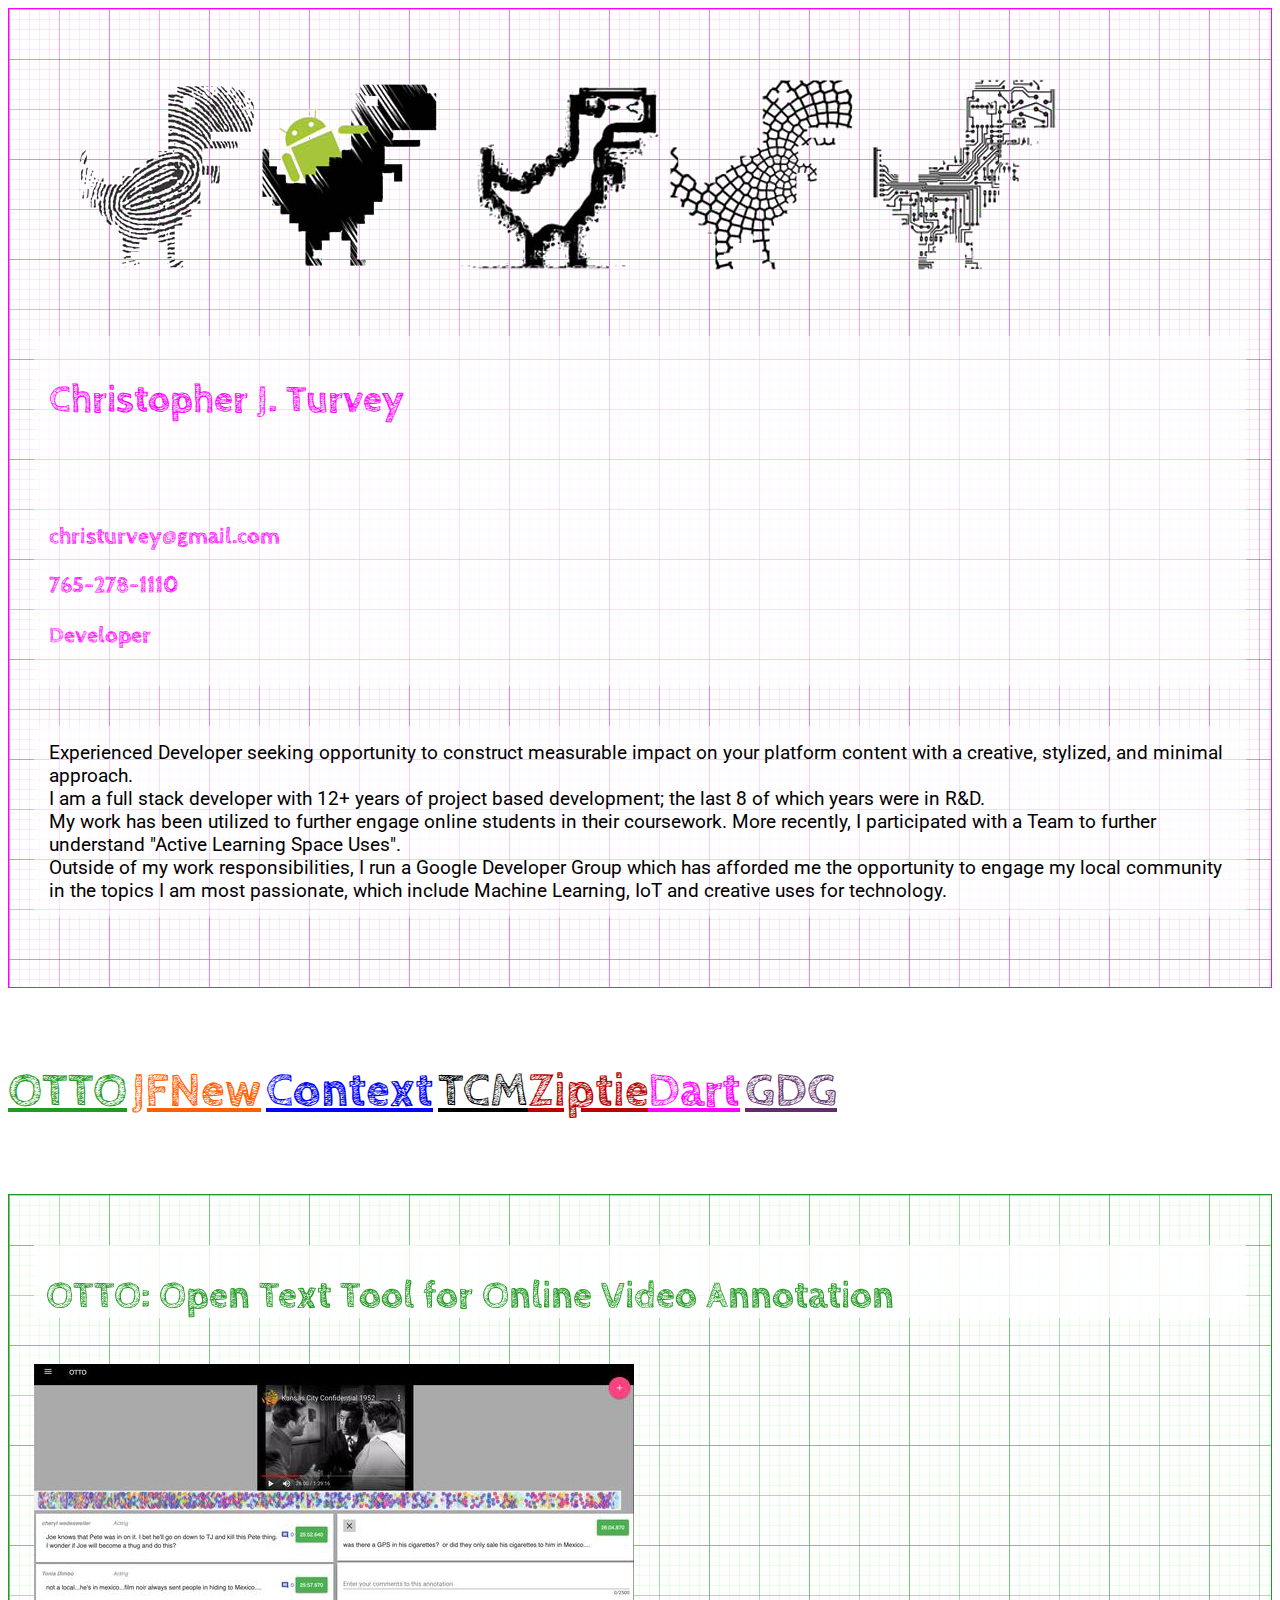
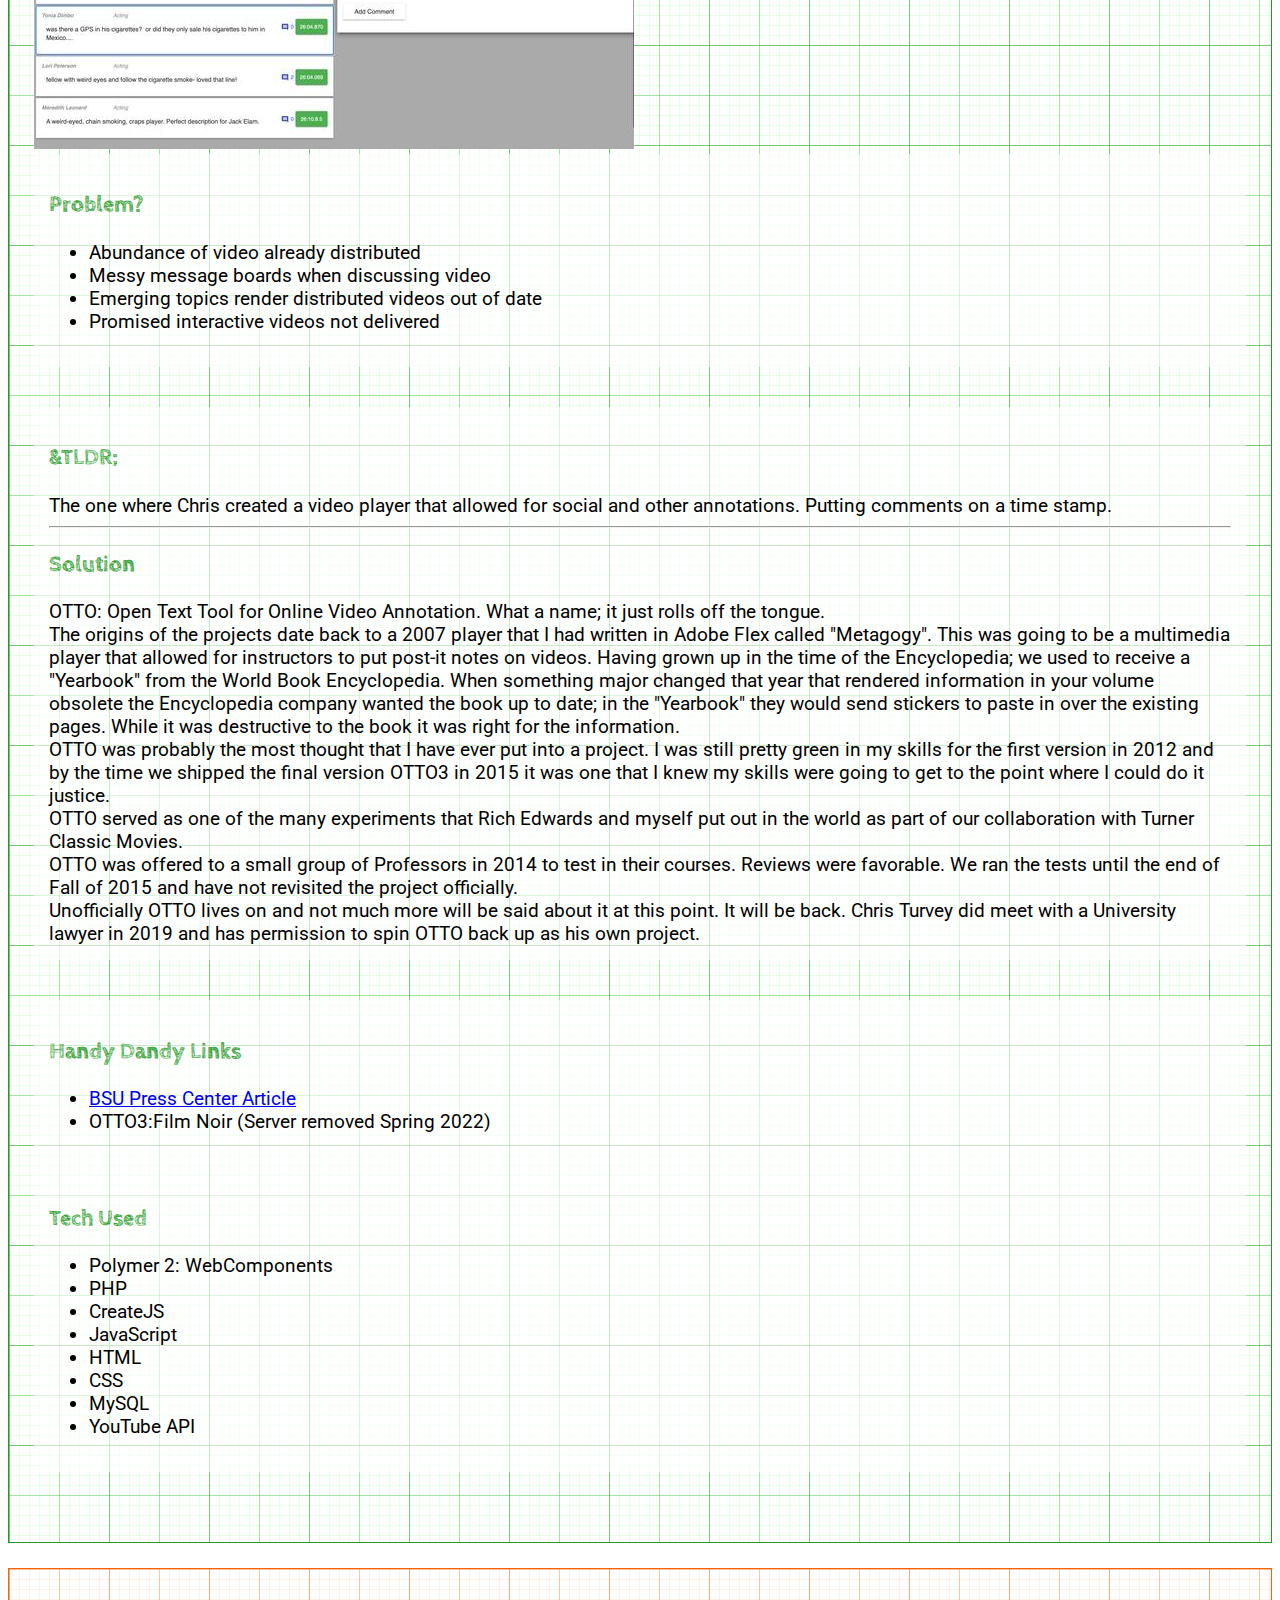
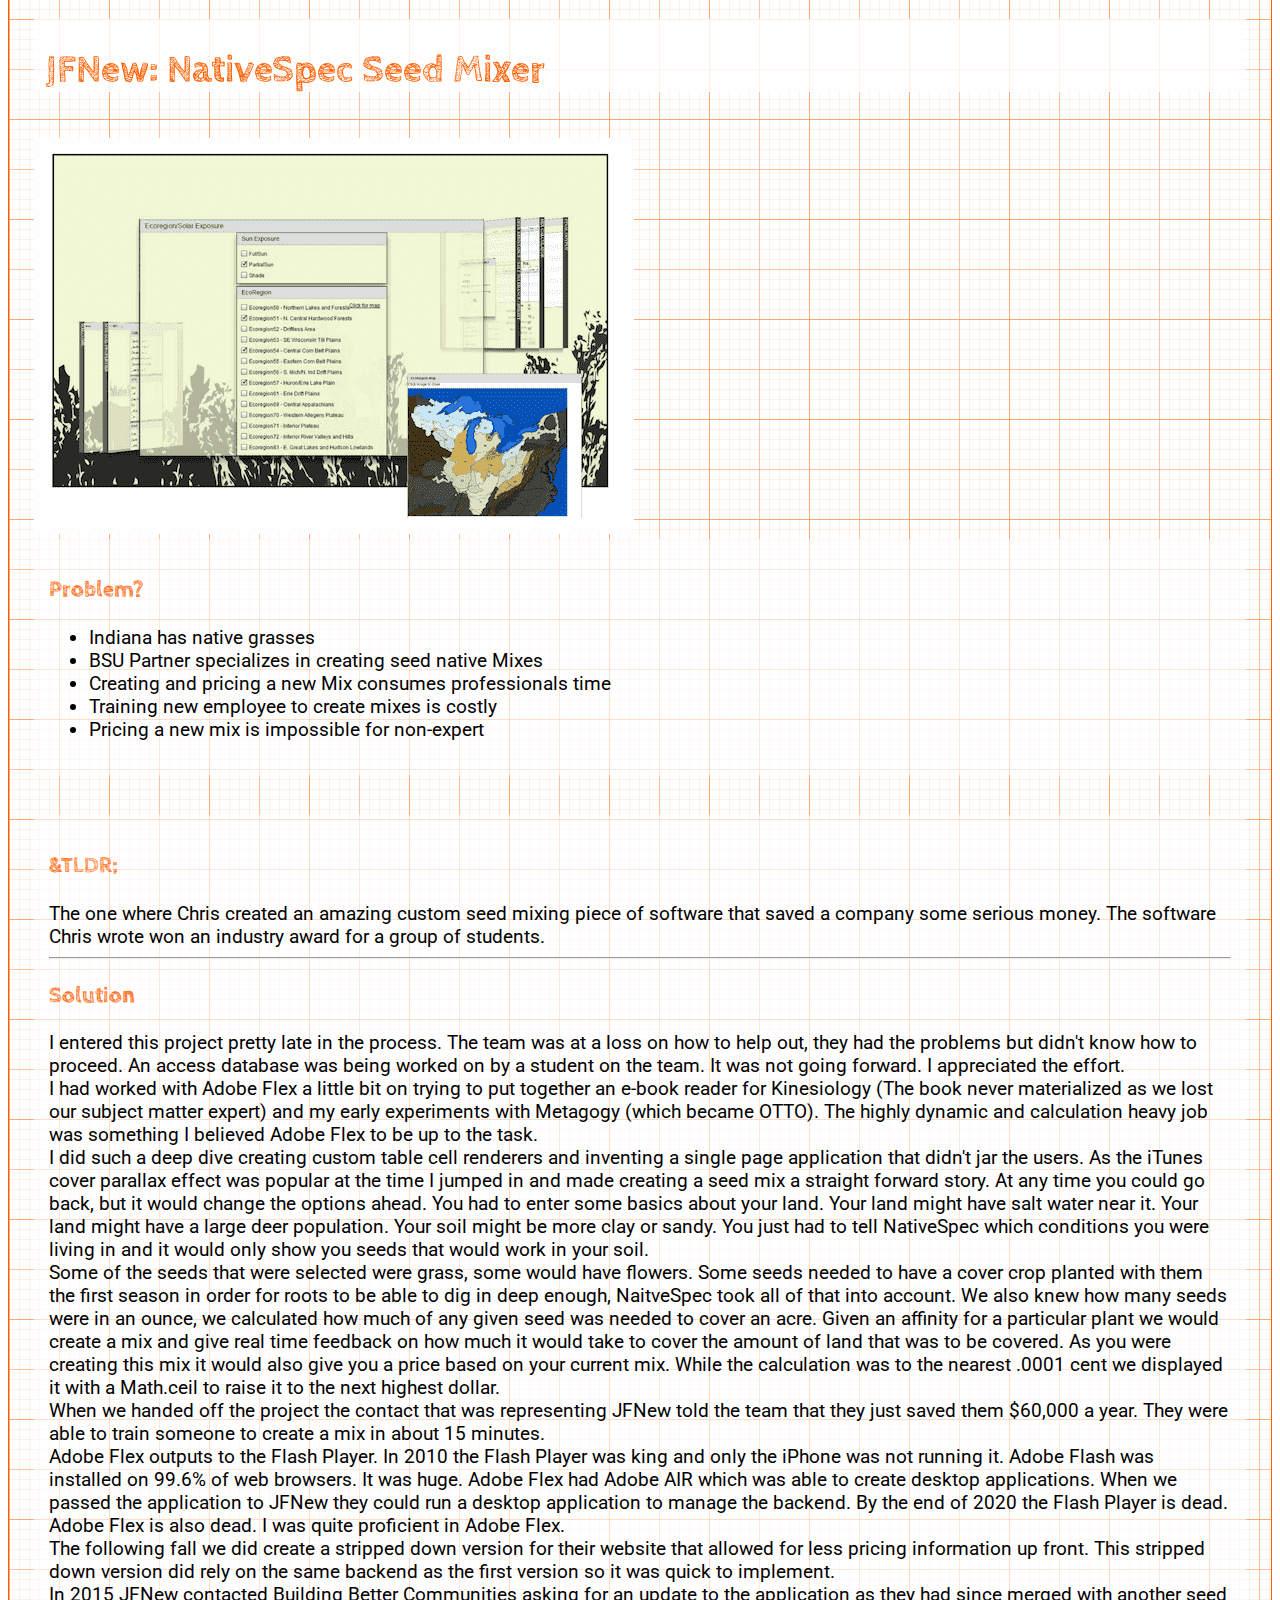
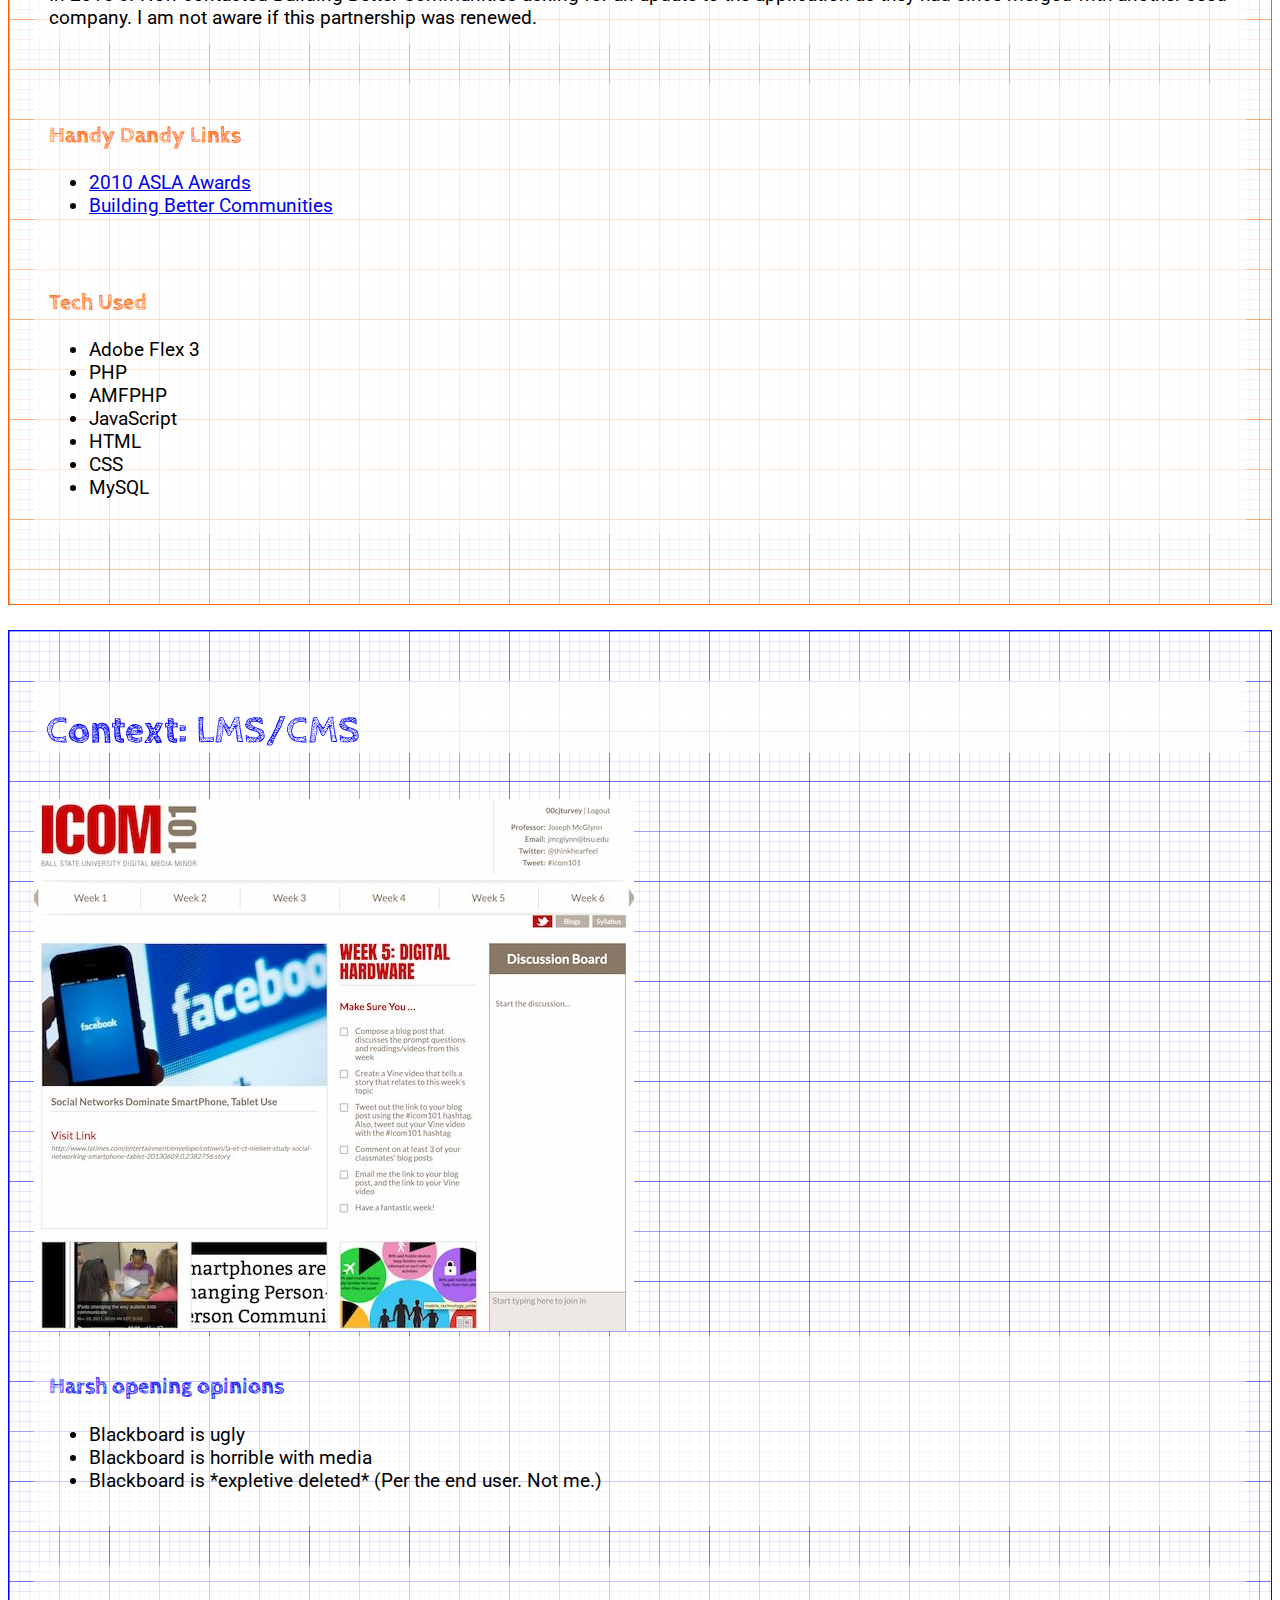
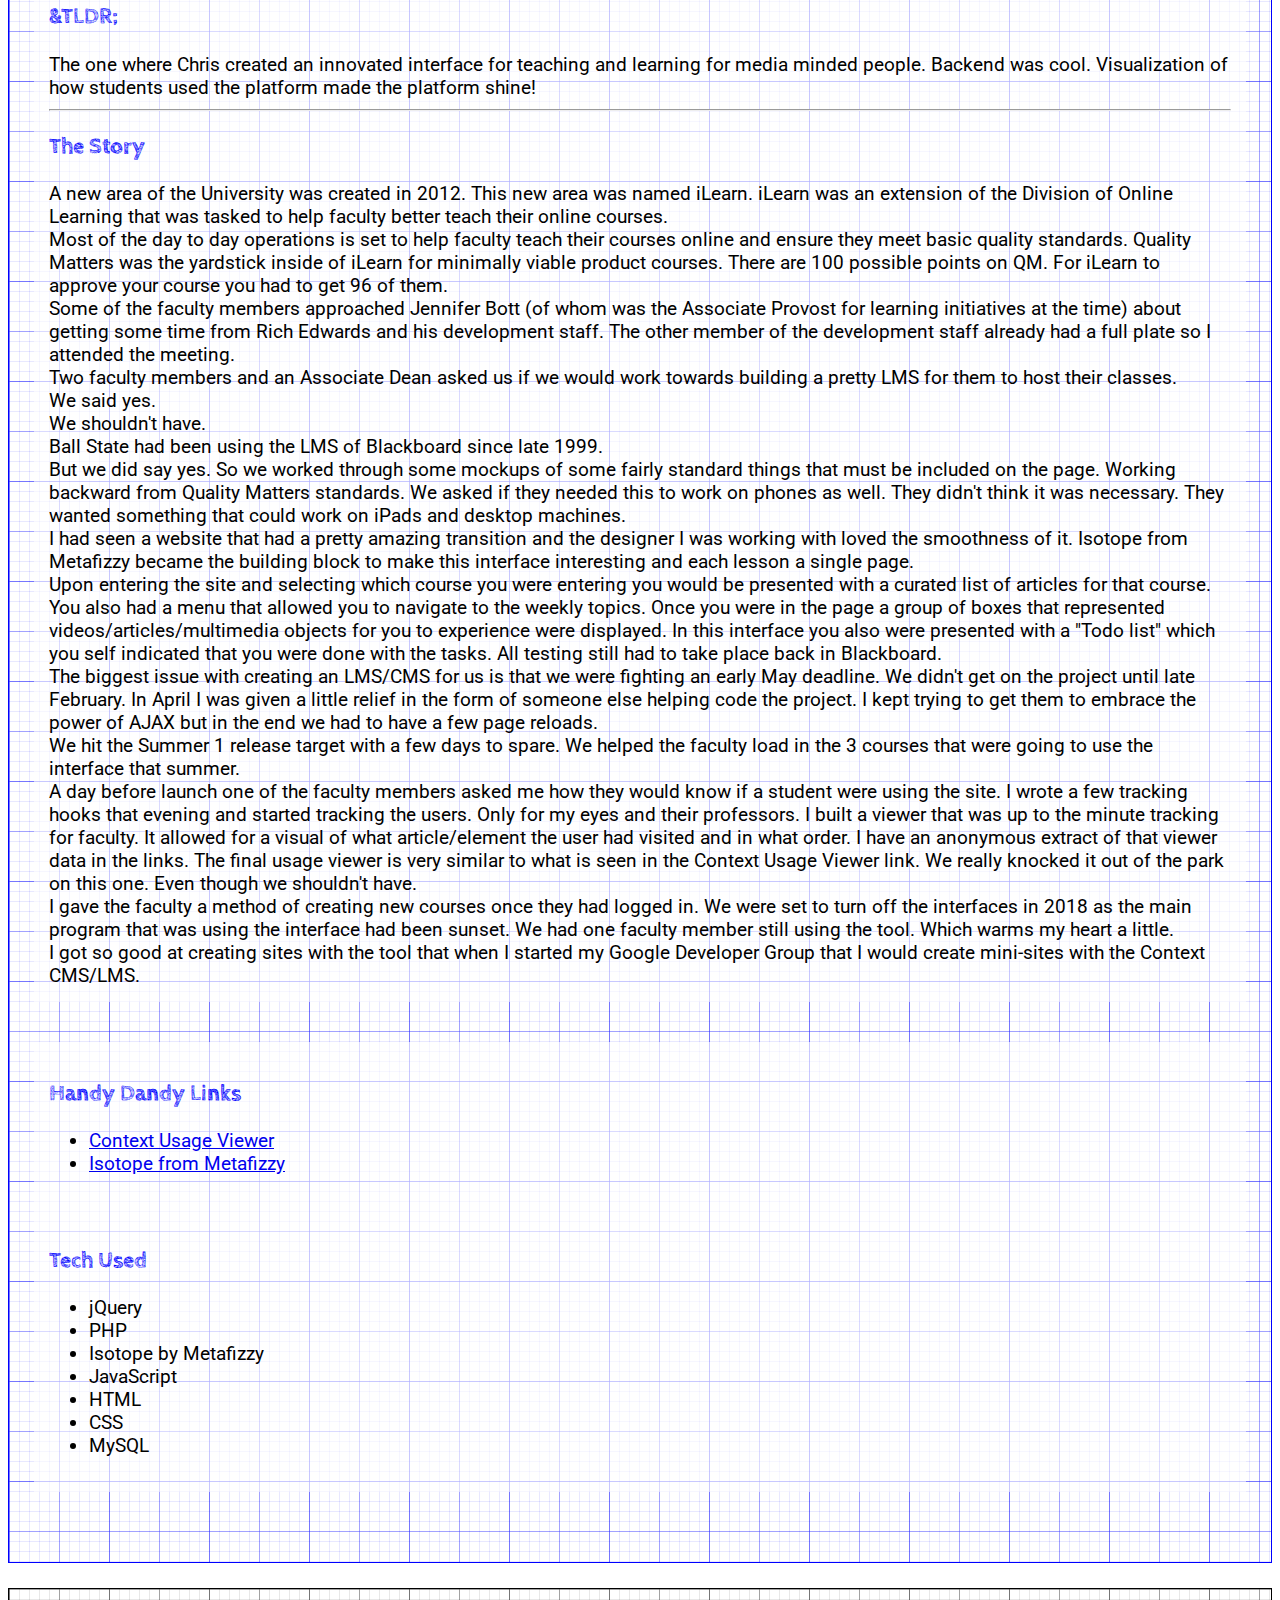
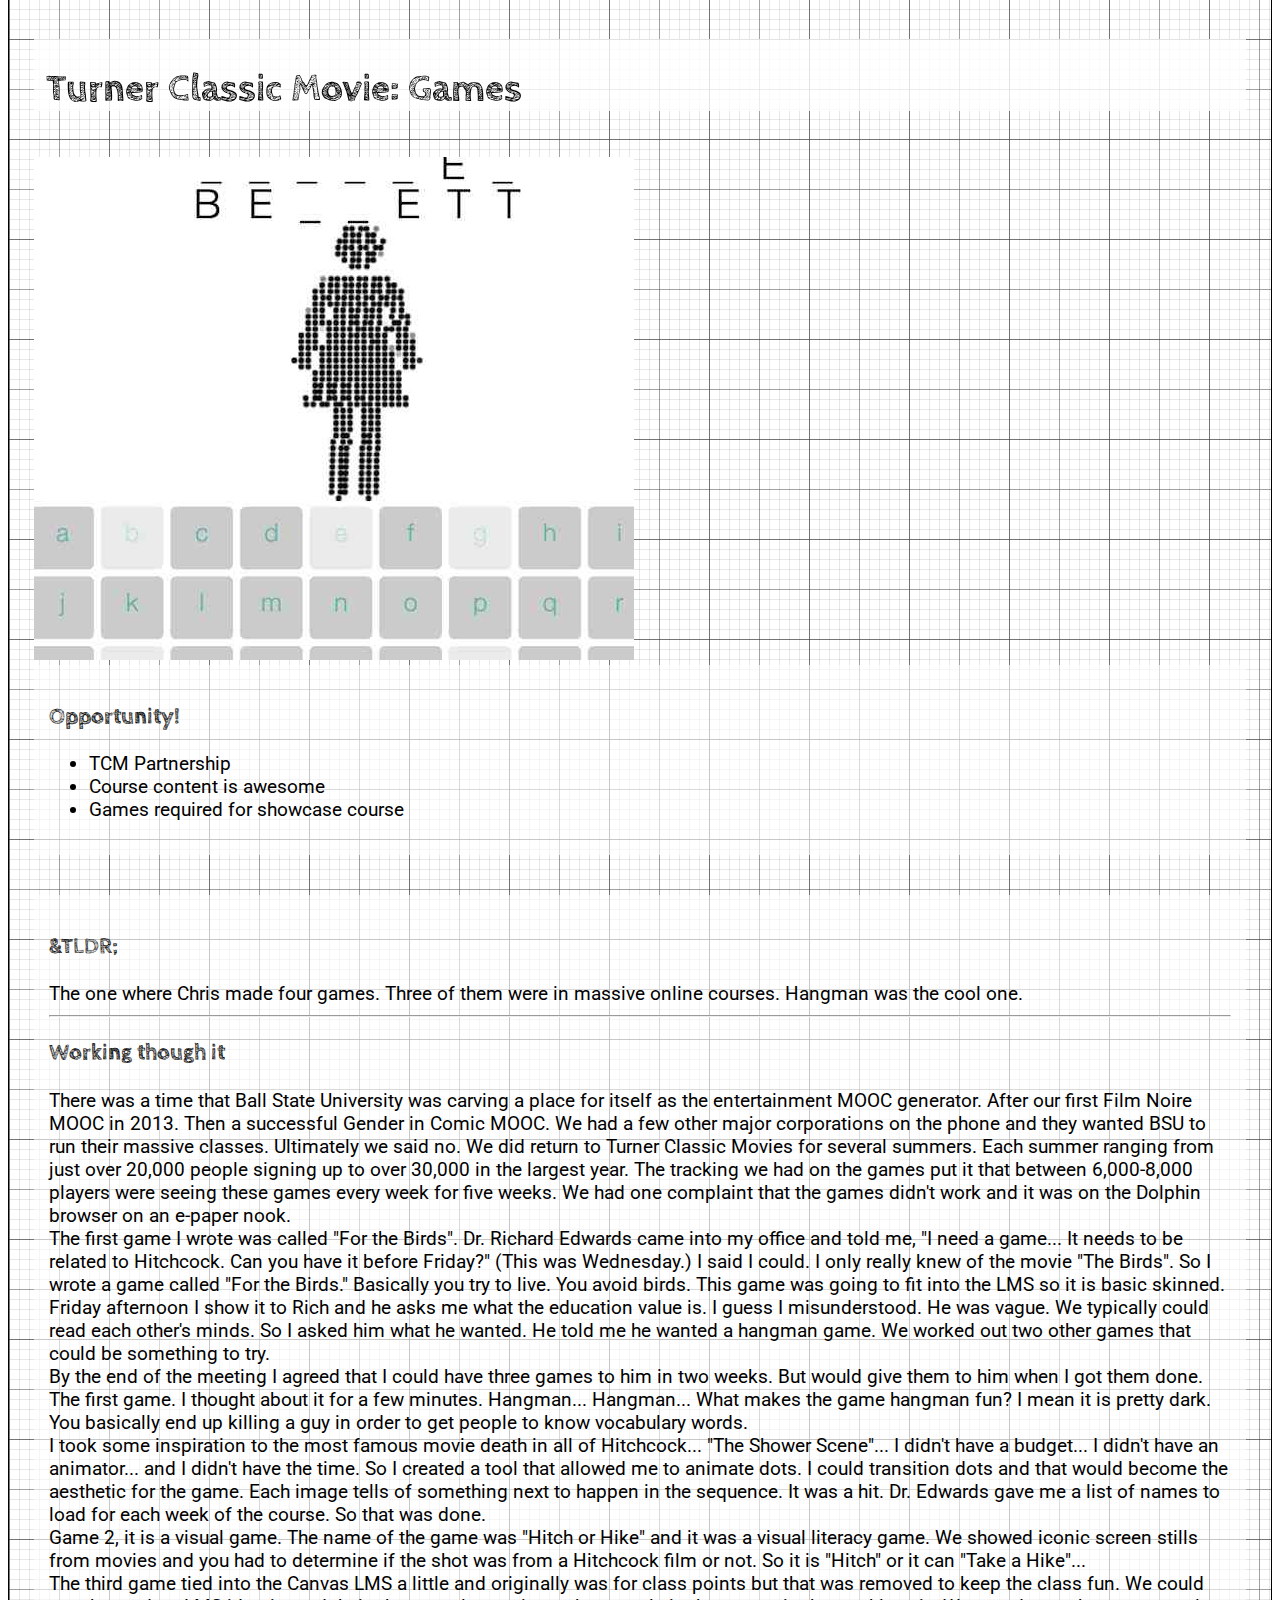
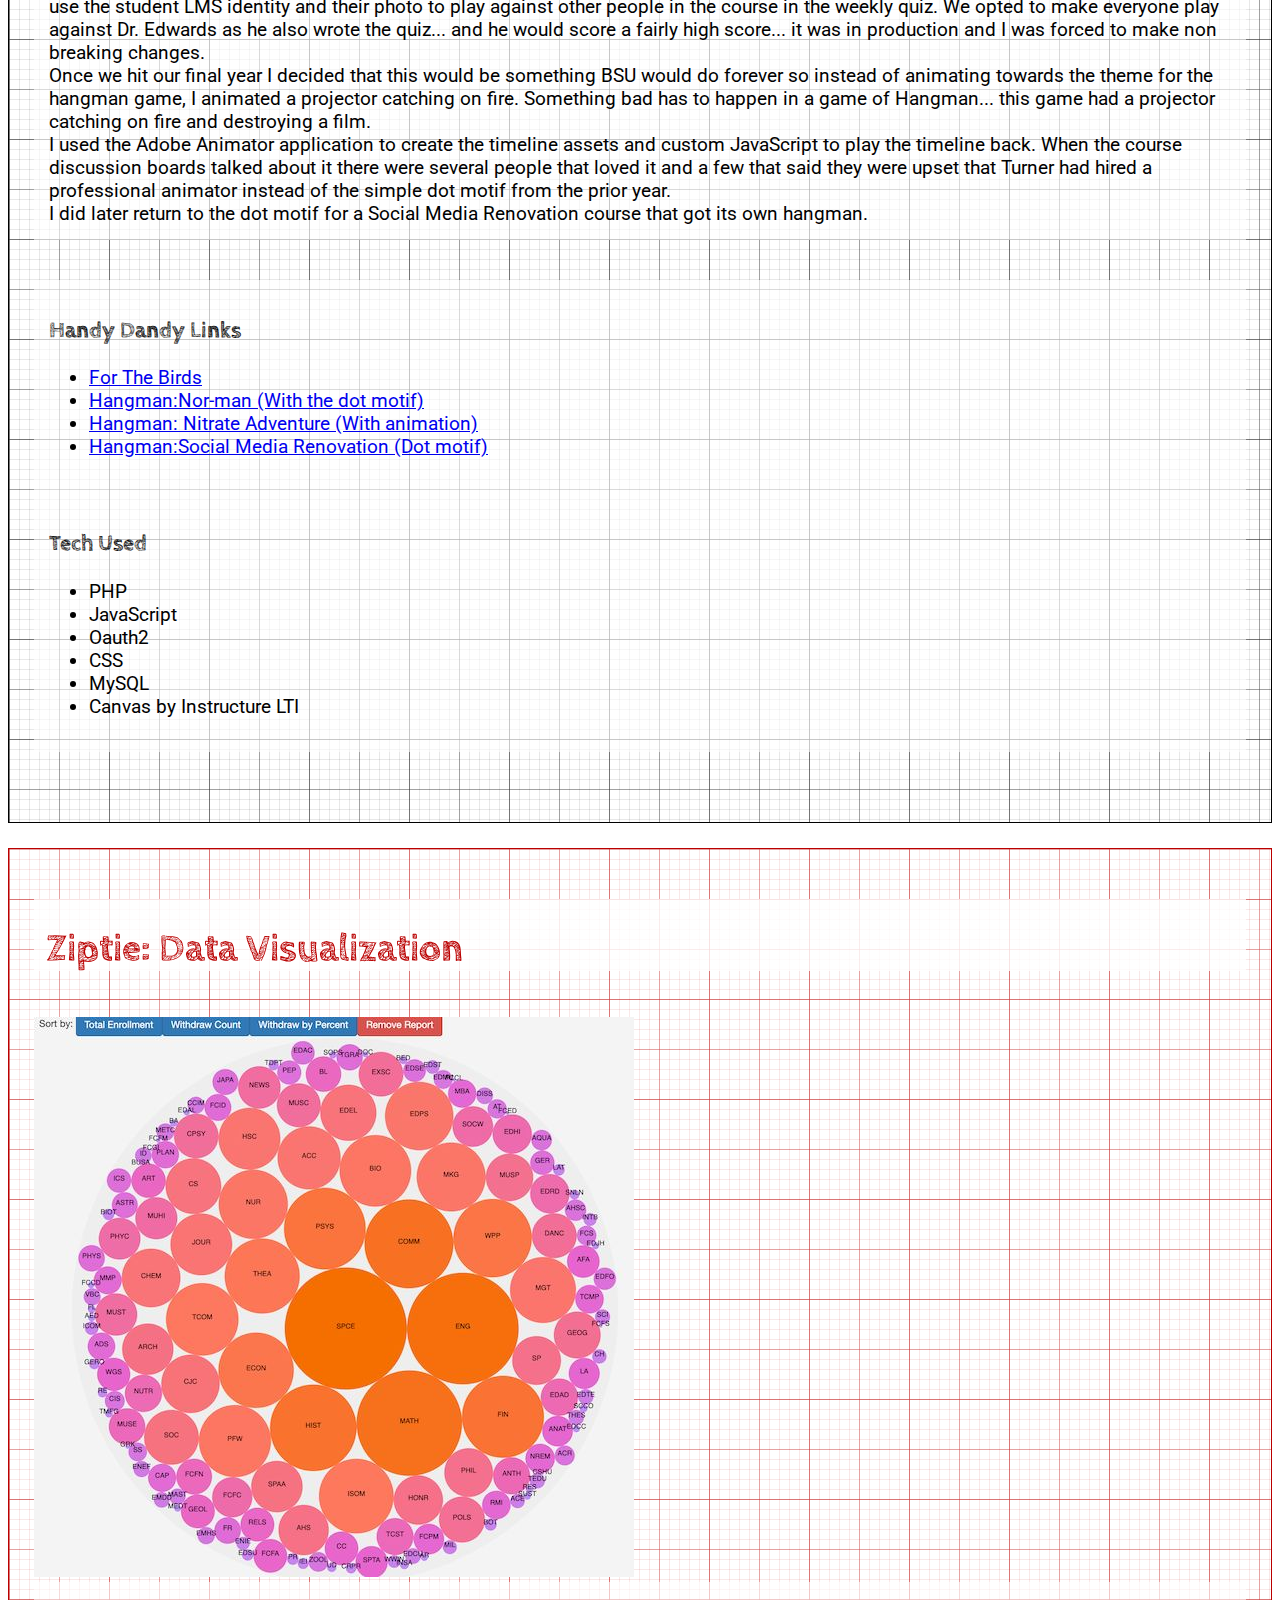
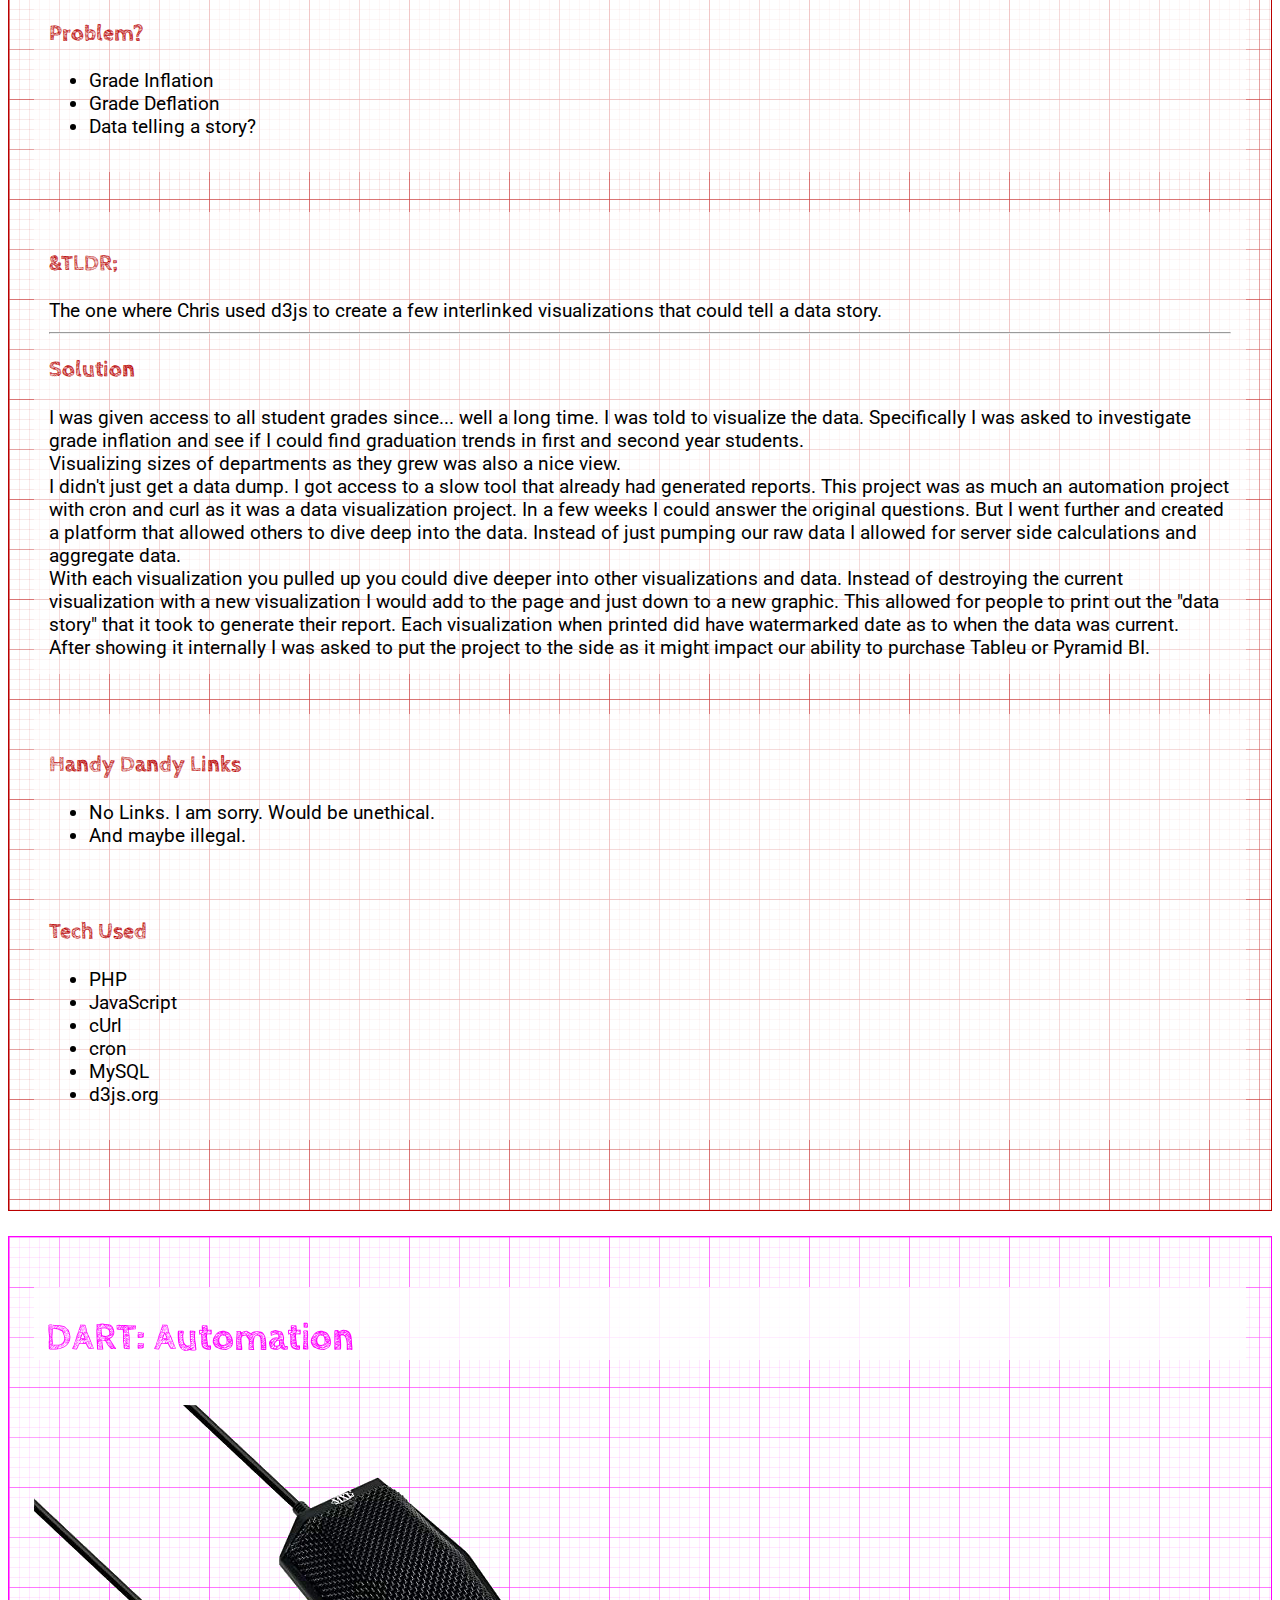
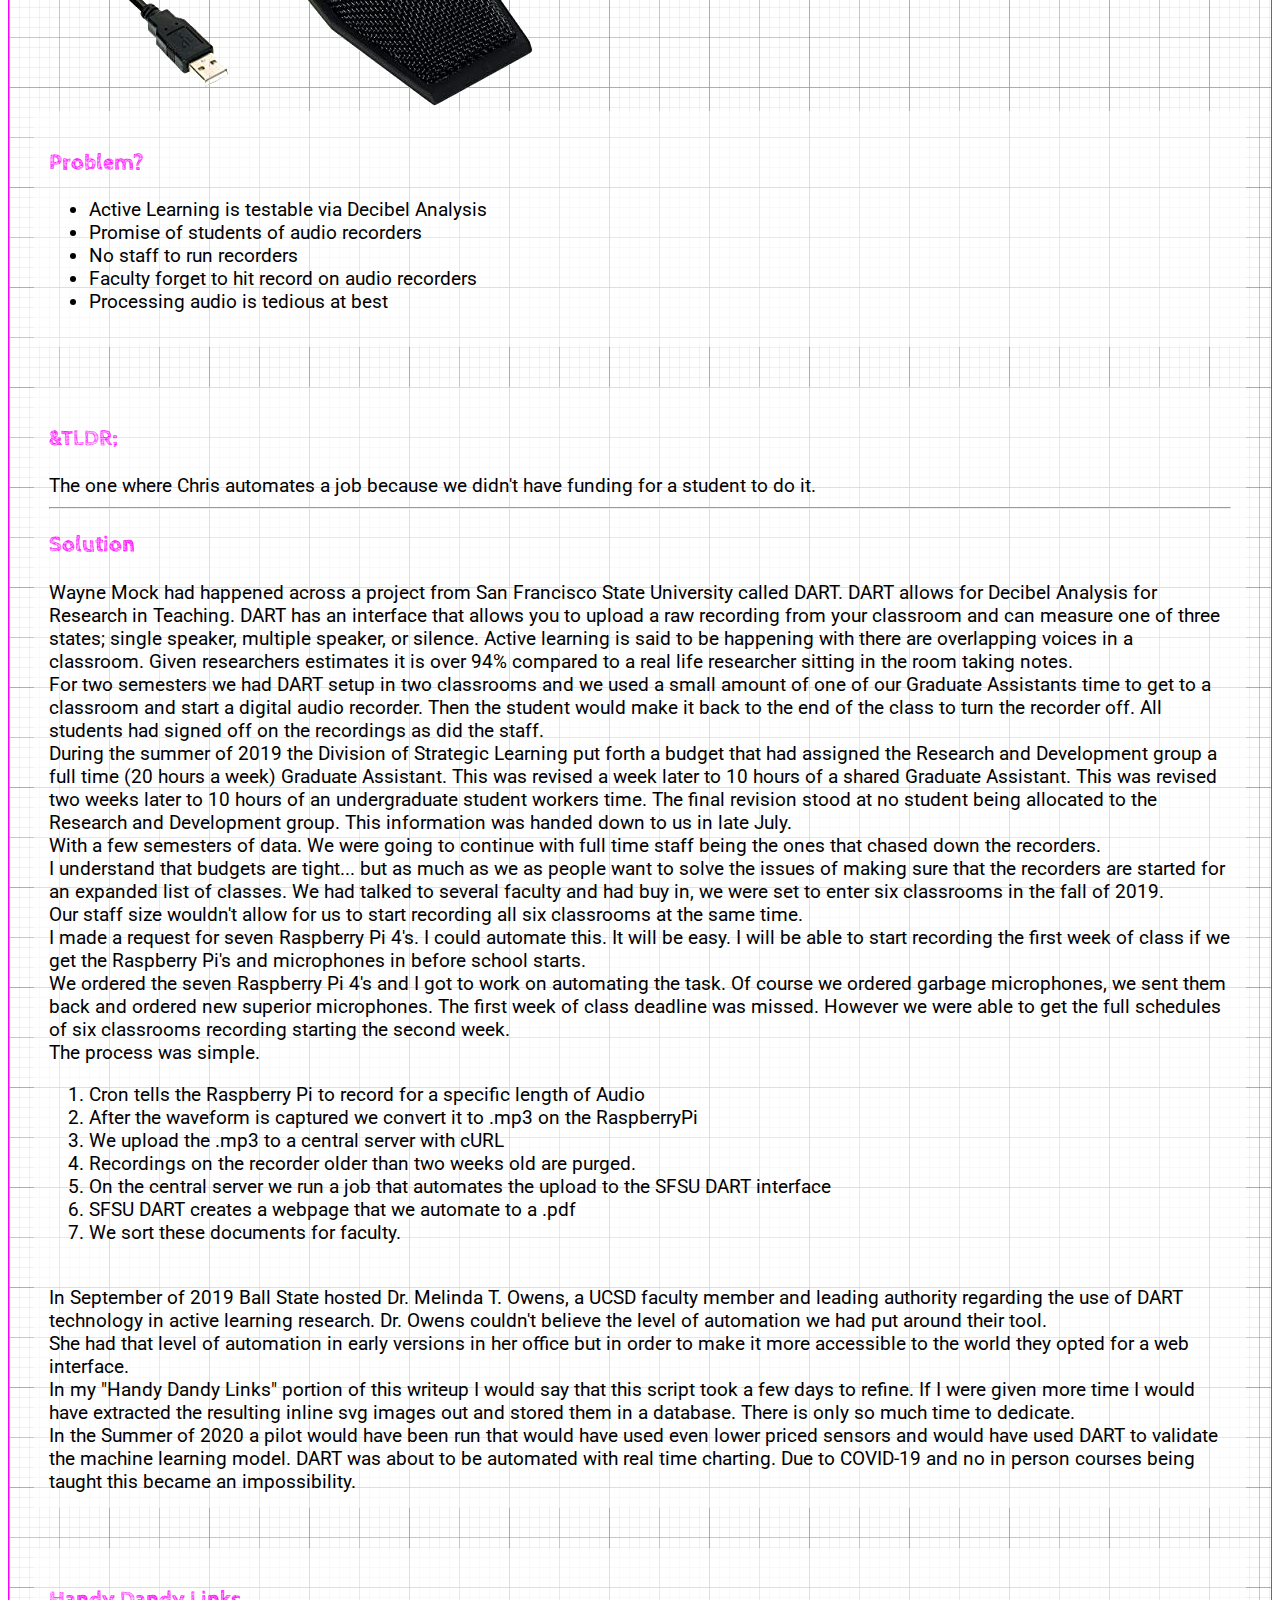
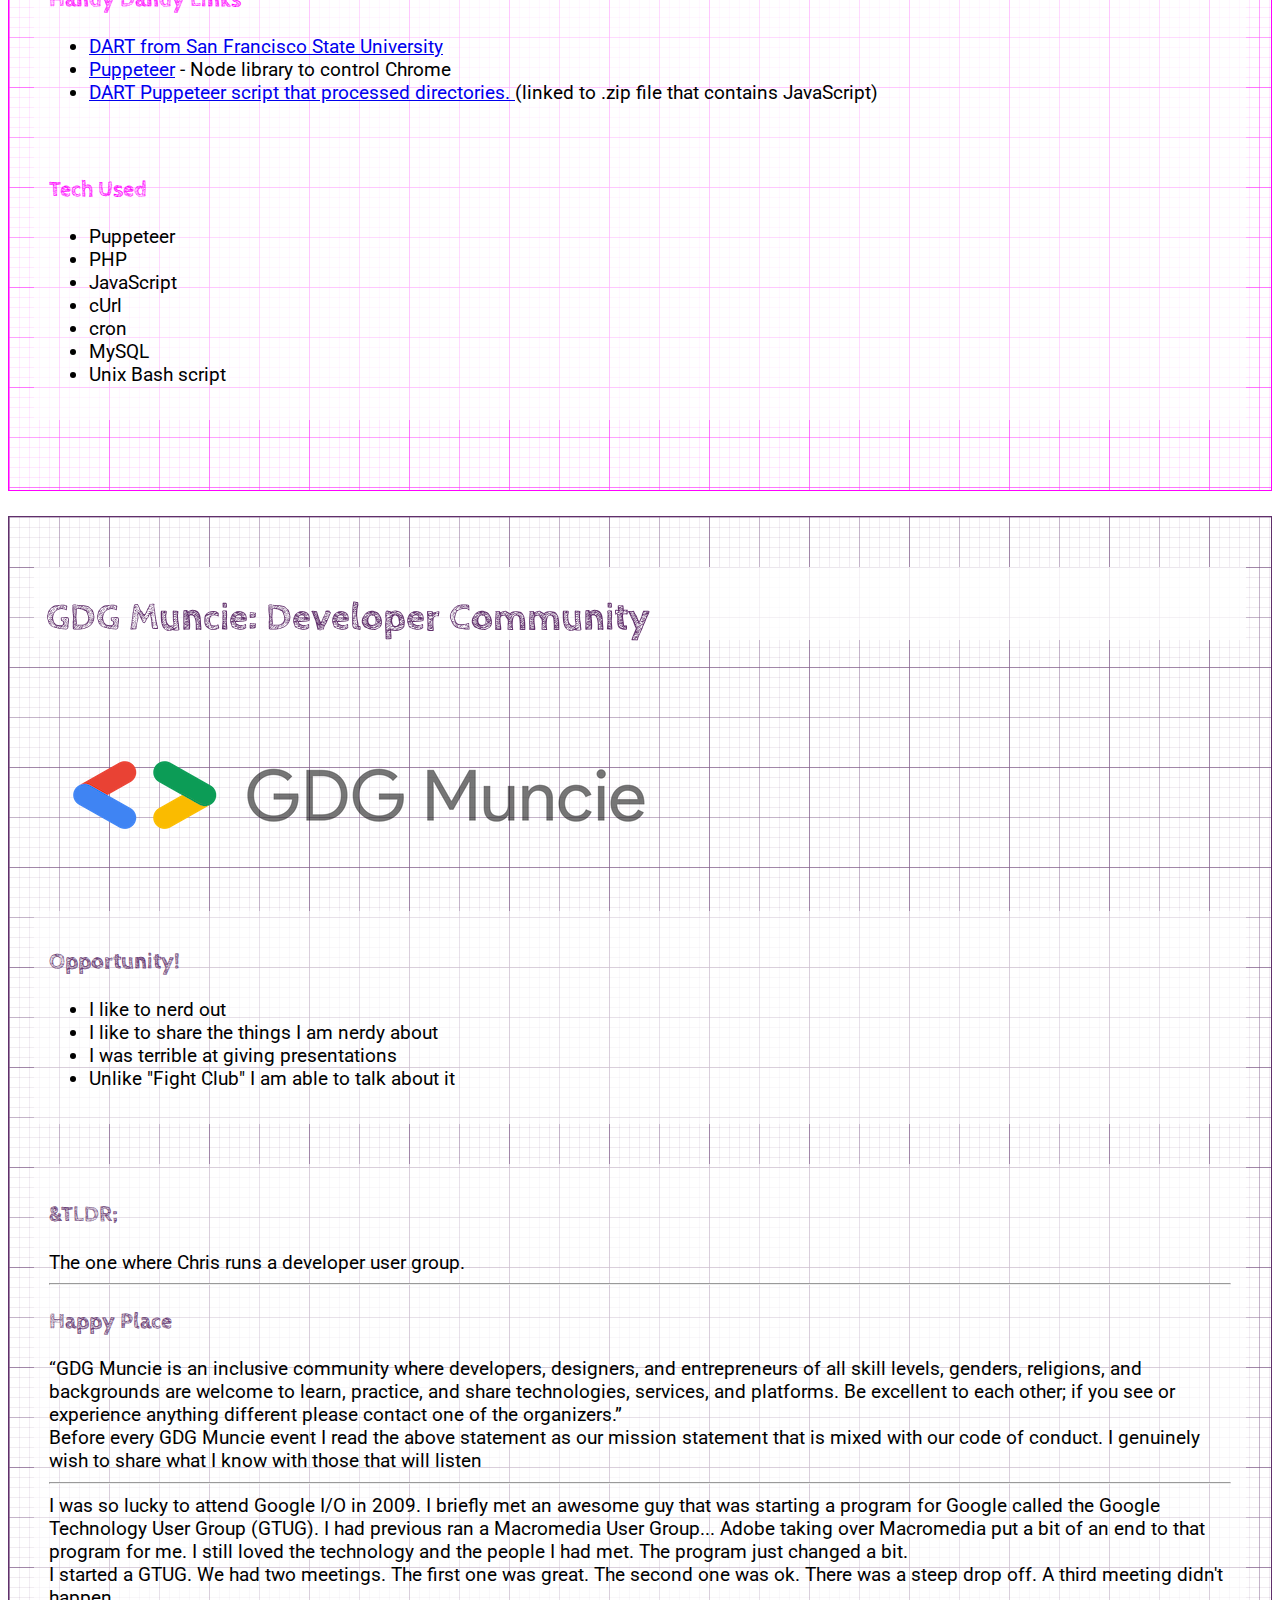
==== commit 89ebd44c: "Updated the title on the dino image" ====
--- a/index.html
+++ b/index.html
@@ -32,7 +32,7 @@
         <div id="masthead" class="container otto">
                 <div class="row header-dino">
                         <div class="col-sm">
-                                <img src="./images/dinos-row.png" class="img-fluid" alt="Branding of the Dino's... Each one has a purpose... The first was about identity... We had a Authentication/Authorication Talk... The next is the Android riding a Sound wave... Had someone talking about games and looping sounds... ML Style Transfer on the third one. The pattern of the next oen was a fibbanicci... Patterne recognition... and this one just looked cool... GDG Muncie had 2 speakers that talked about making your own custom circuit boards.">
+                                <img src="./images/dinos-row.png" class="img-fluid" alt="Branding Dinos" title="Branding of the Dino's... Each one has a purpose... The first was about identity... We had a Authentication/Authorication Talk... The next is the Android riding a Sound wave... Had someone talking about games and looping sounds... ML Style Transfer on the third one. The pattern of the next oen was a fibbanicci... Patterne recognition... and this one just looked cool... GDG Muncie had 2 speakers that talked about making your own custom circuit boards.">
                             </div>
                             </div>
             <div class="row">
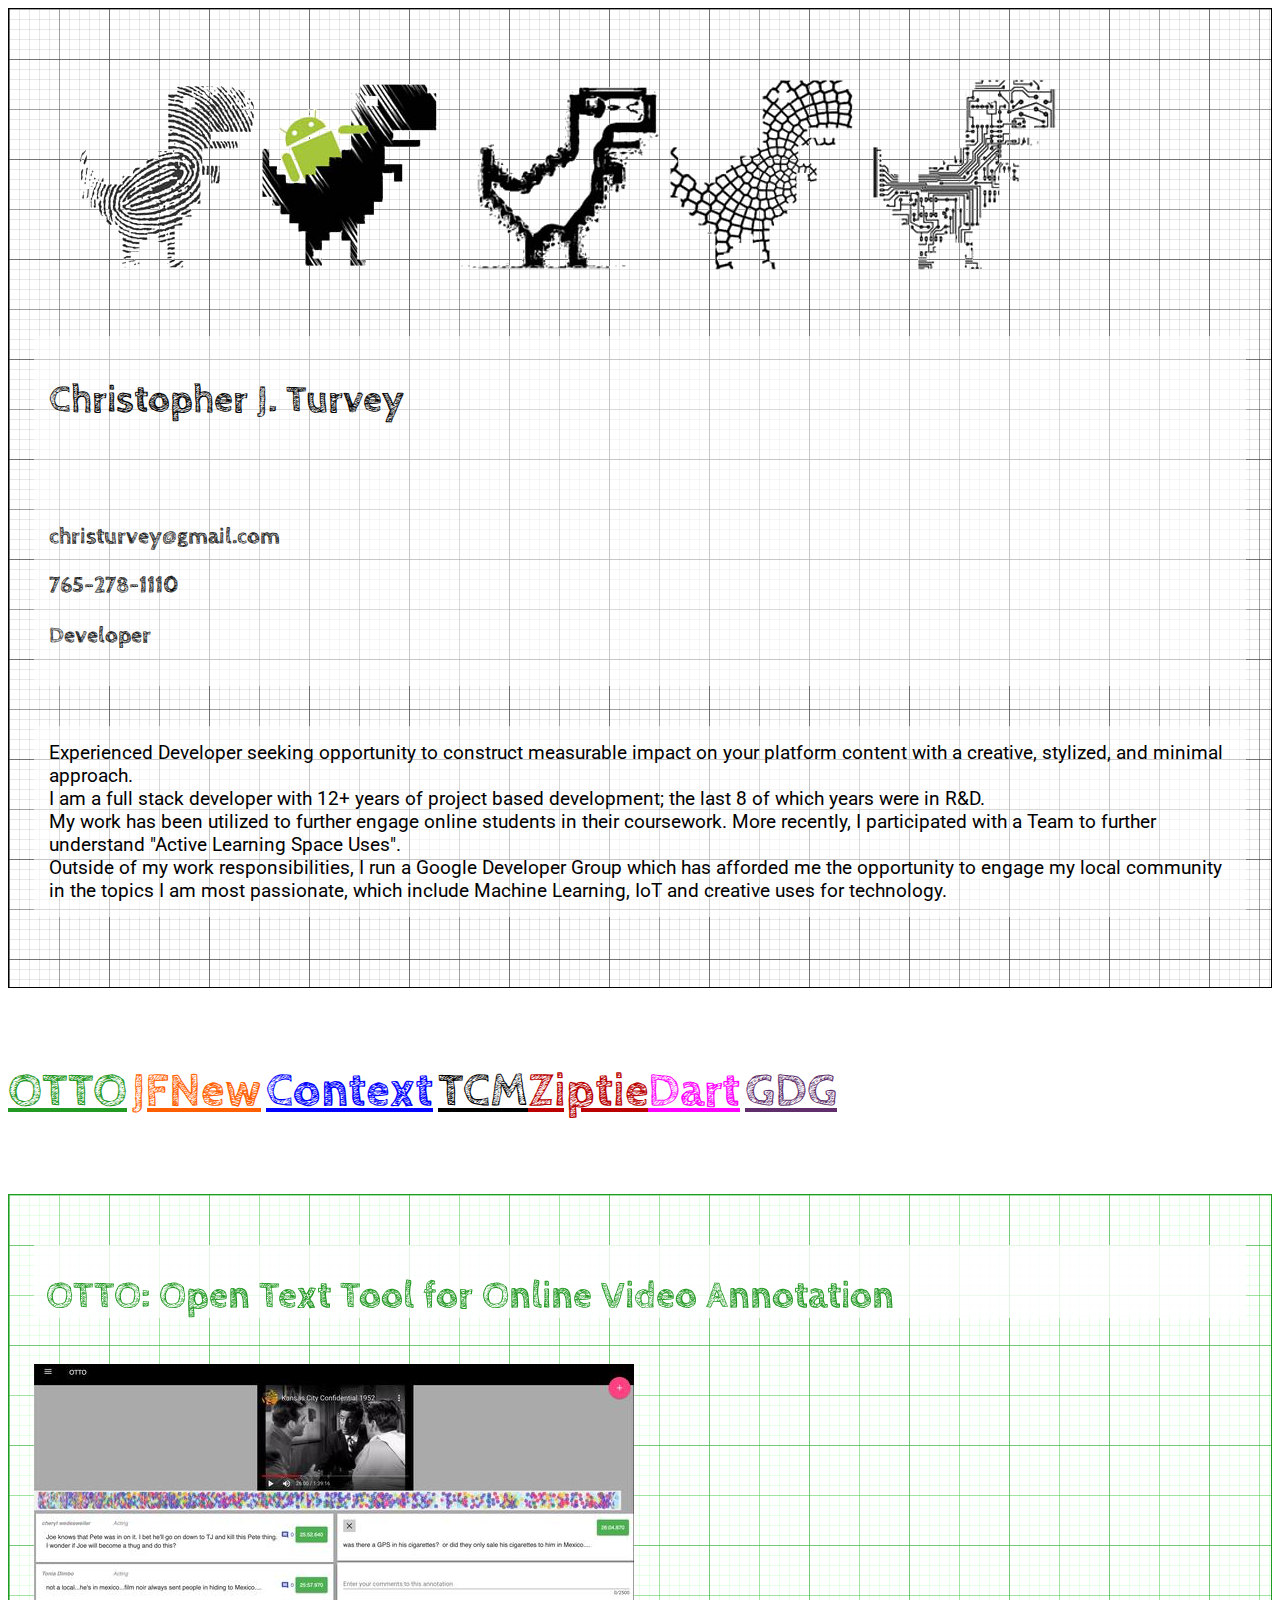
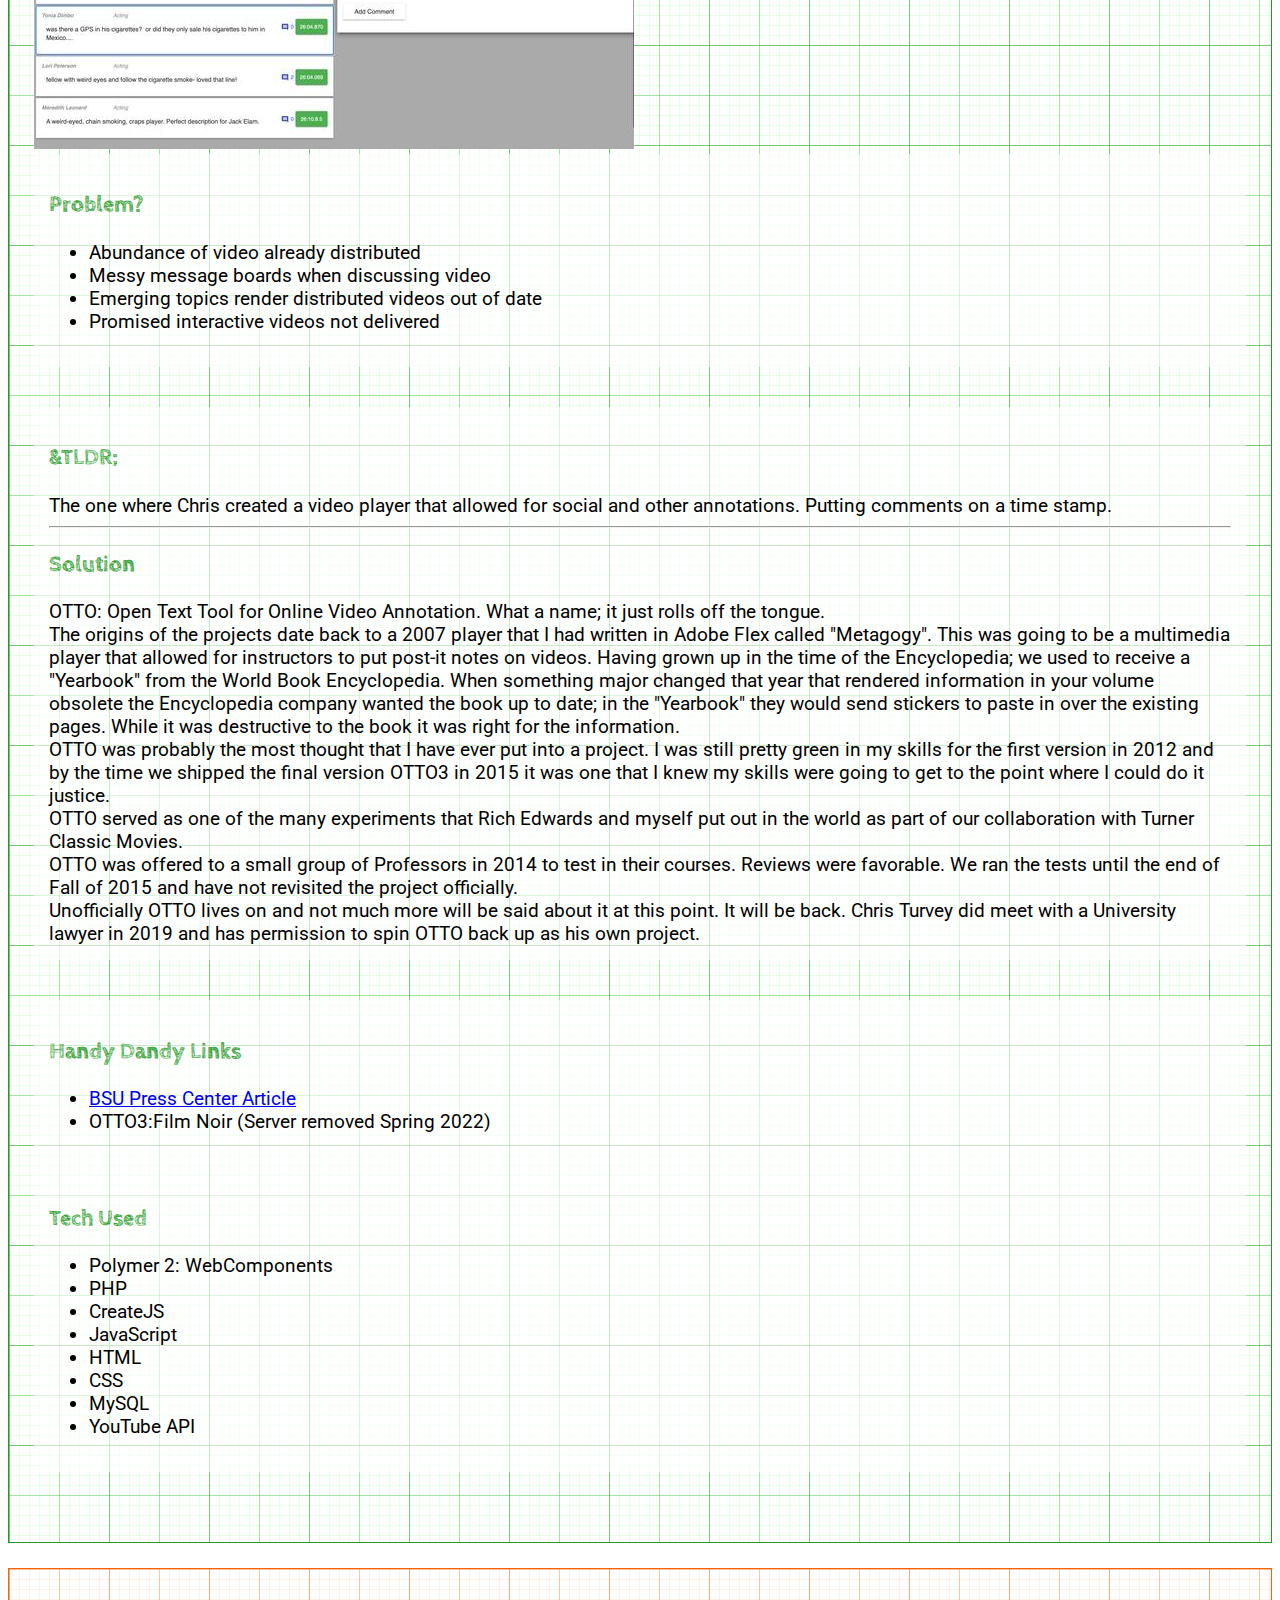
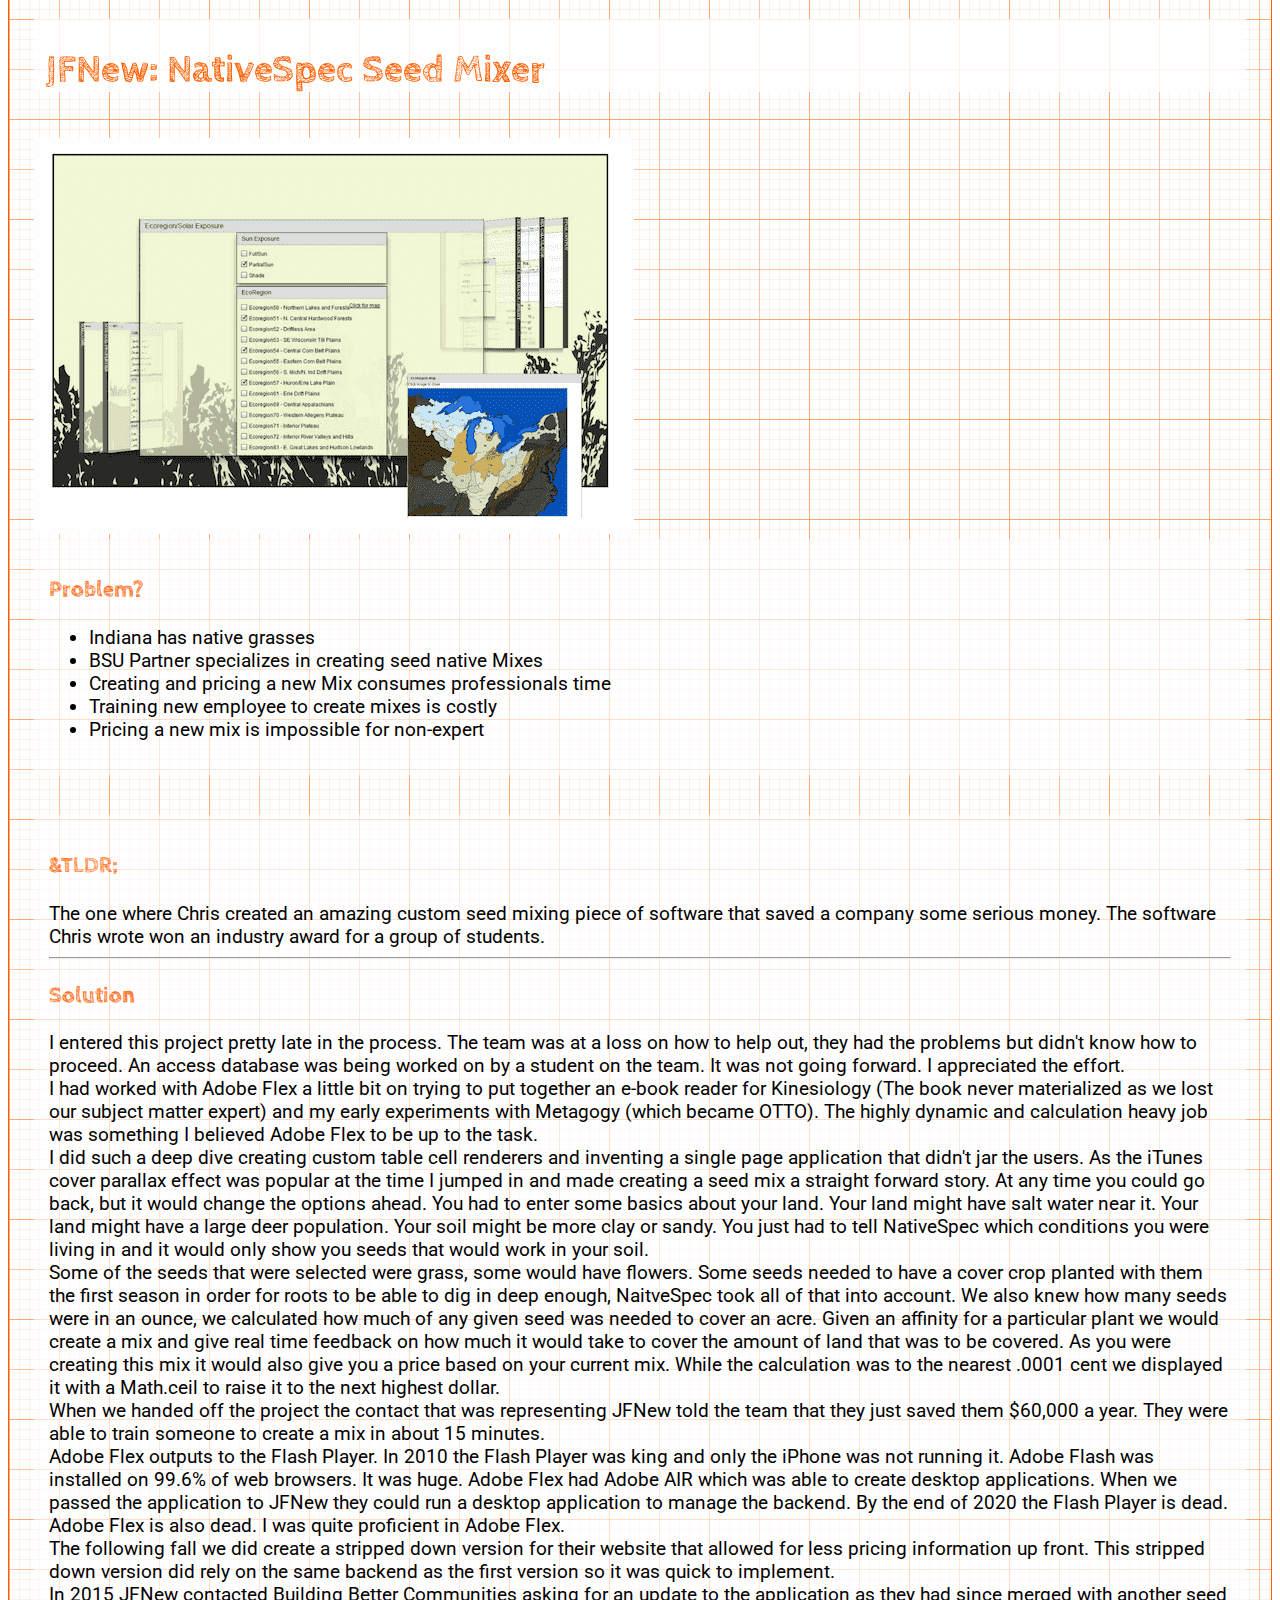
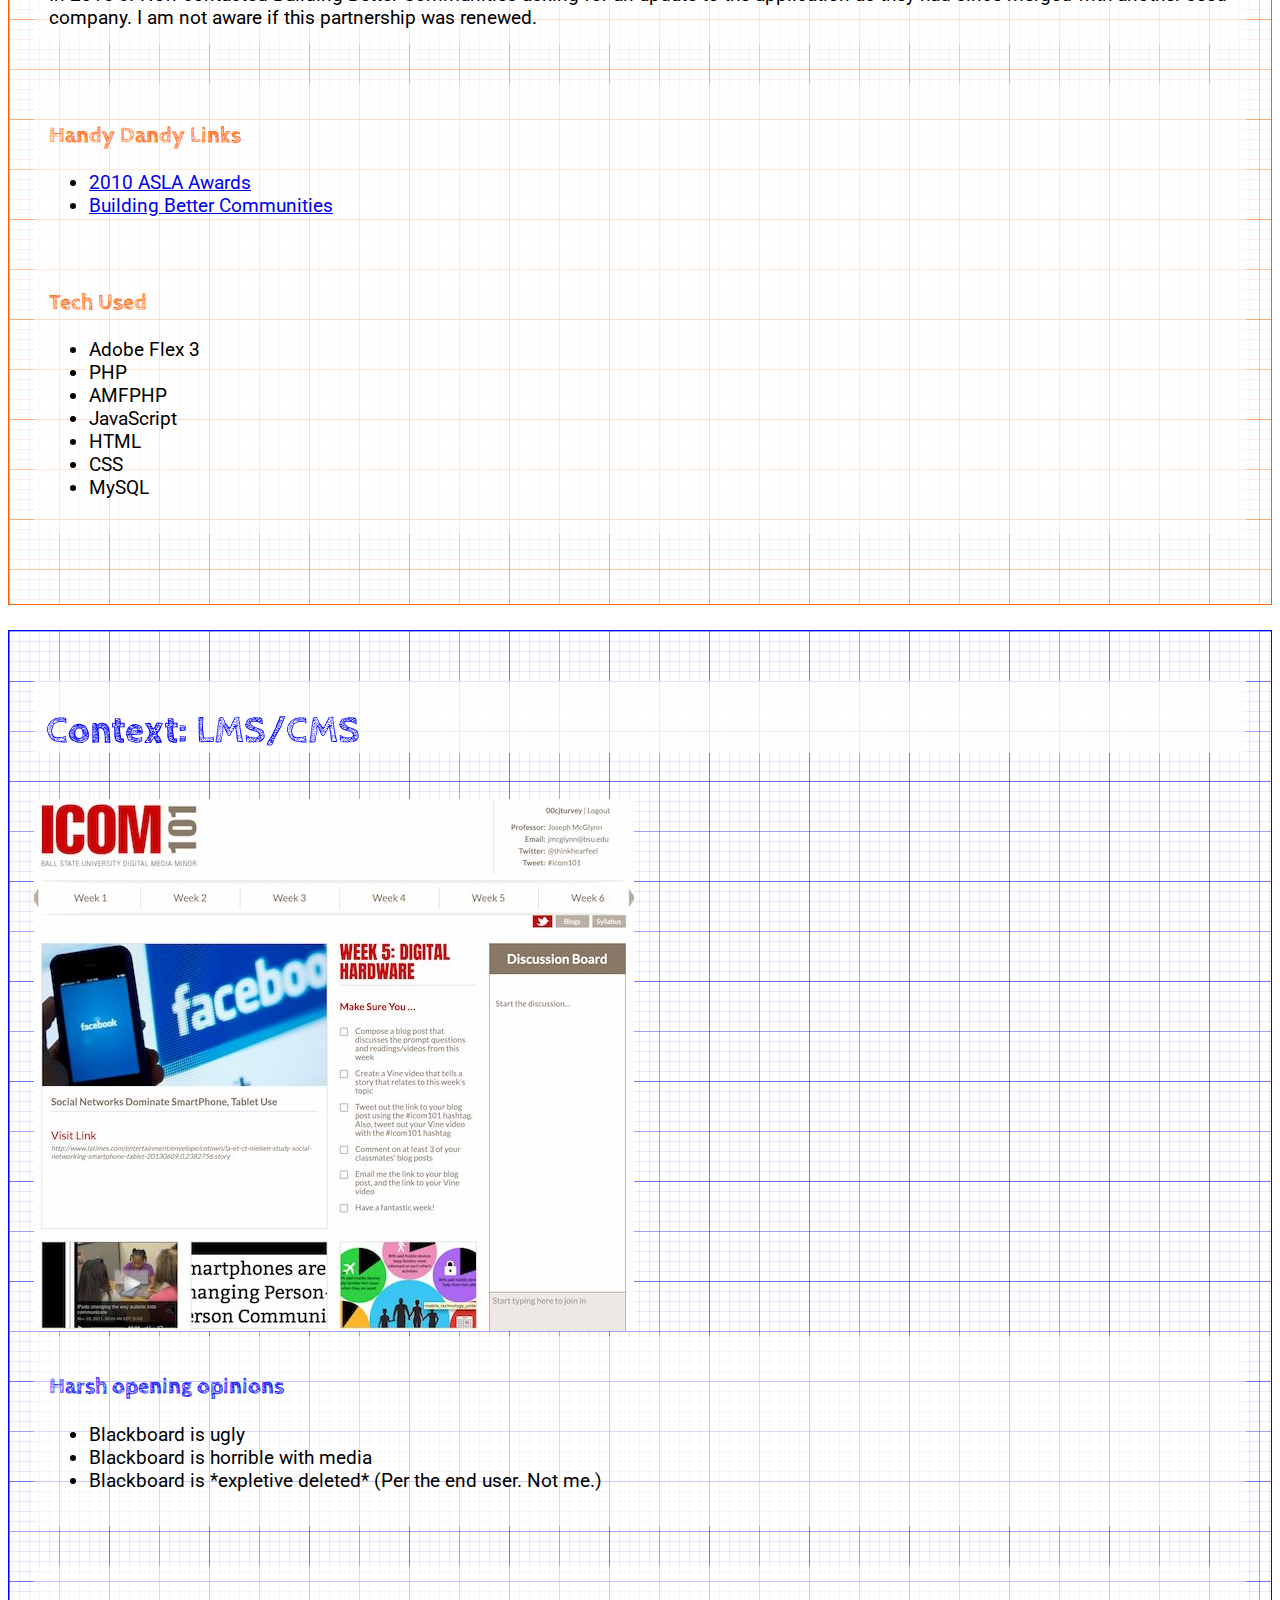
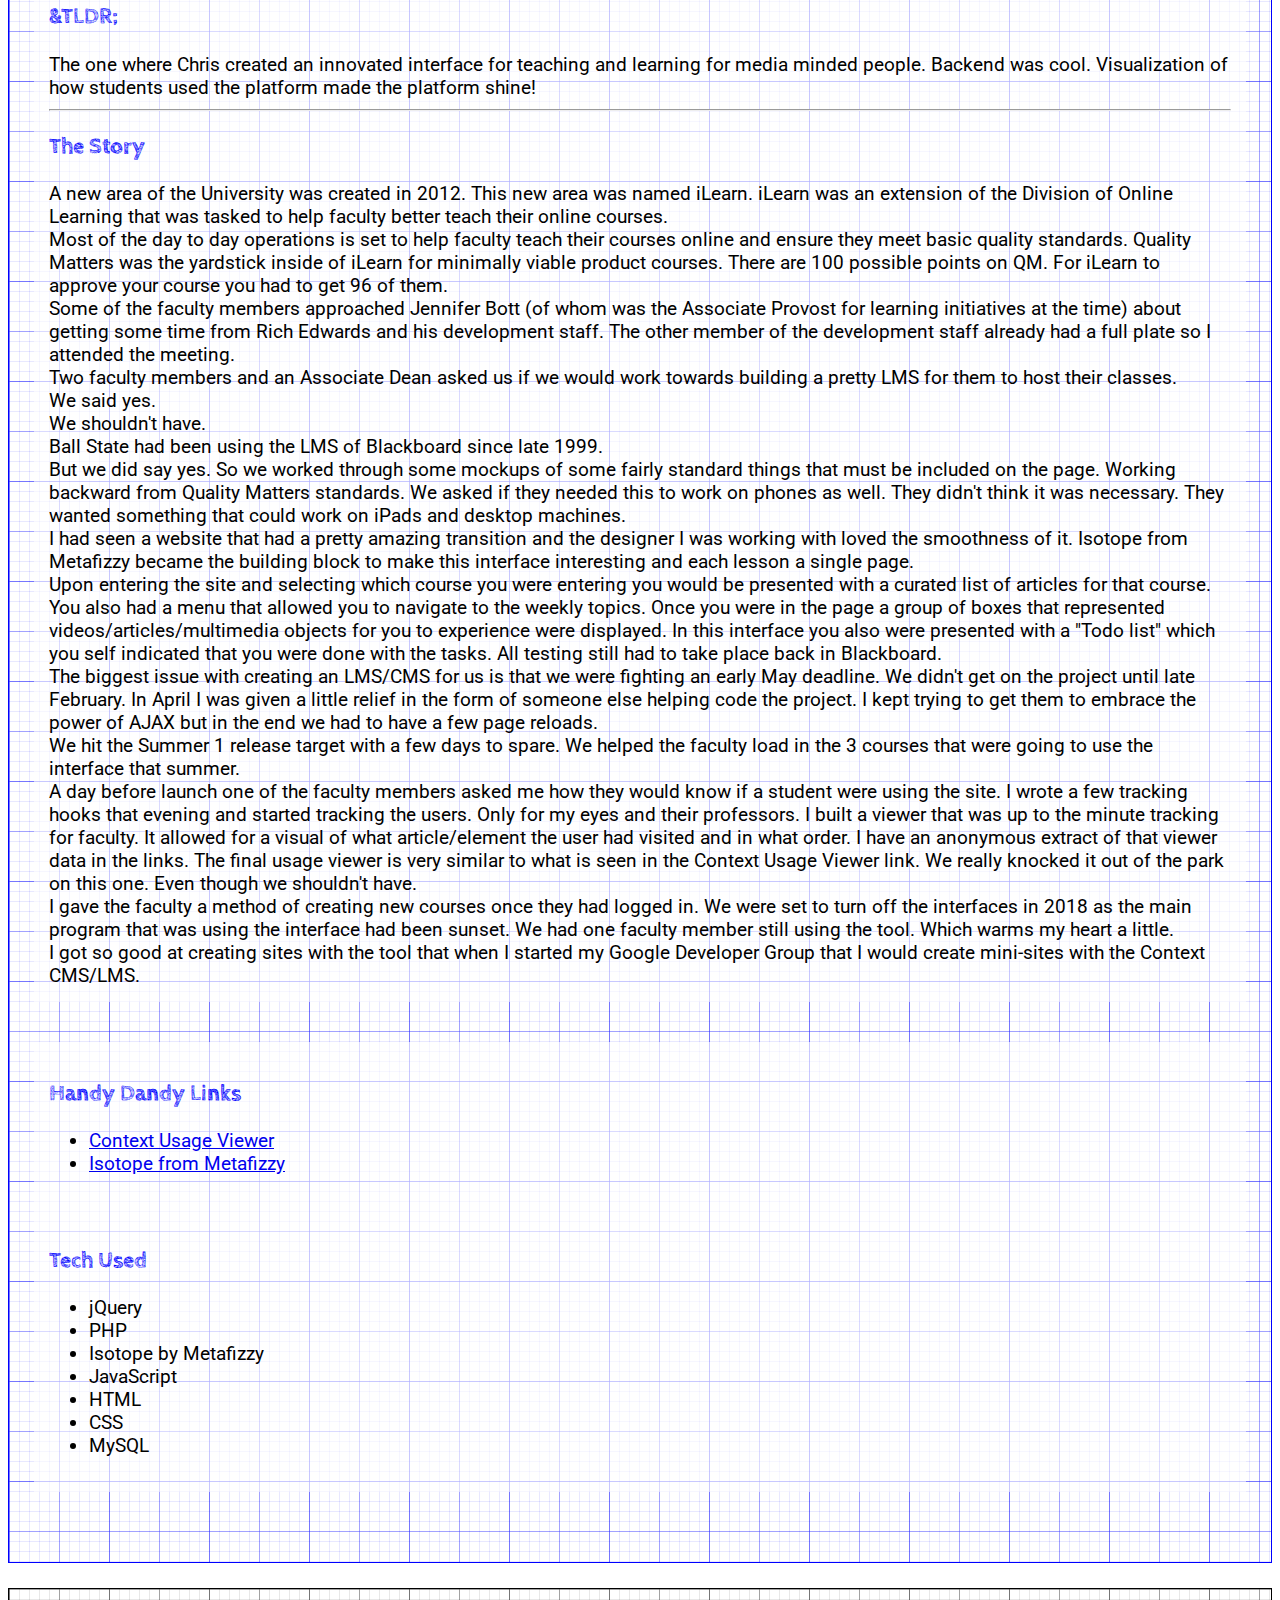
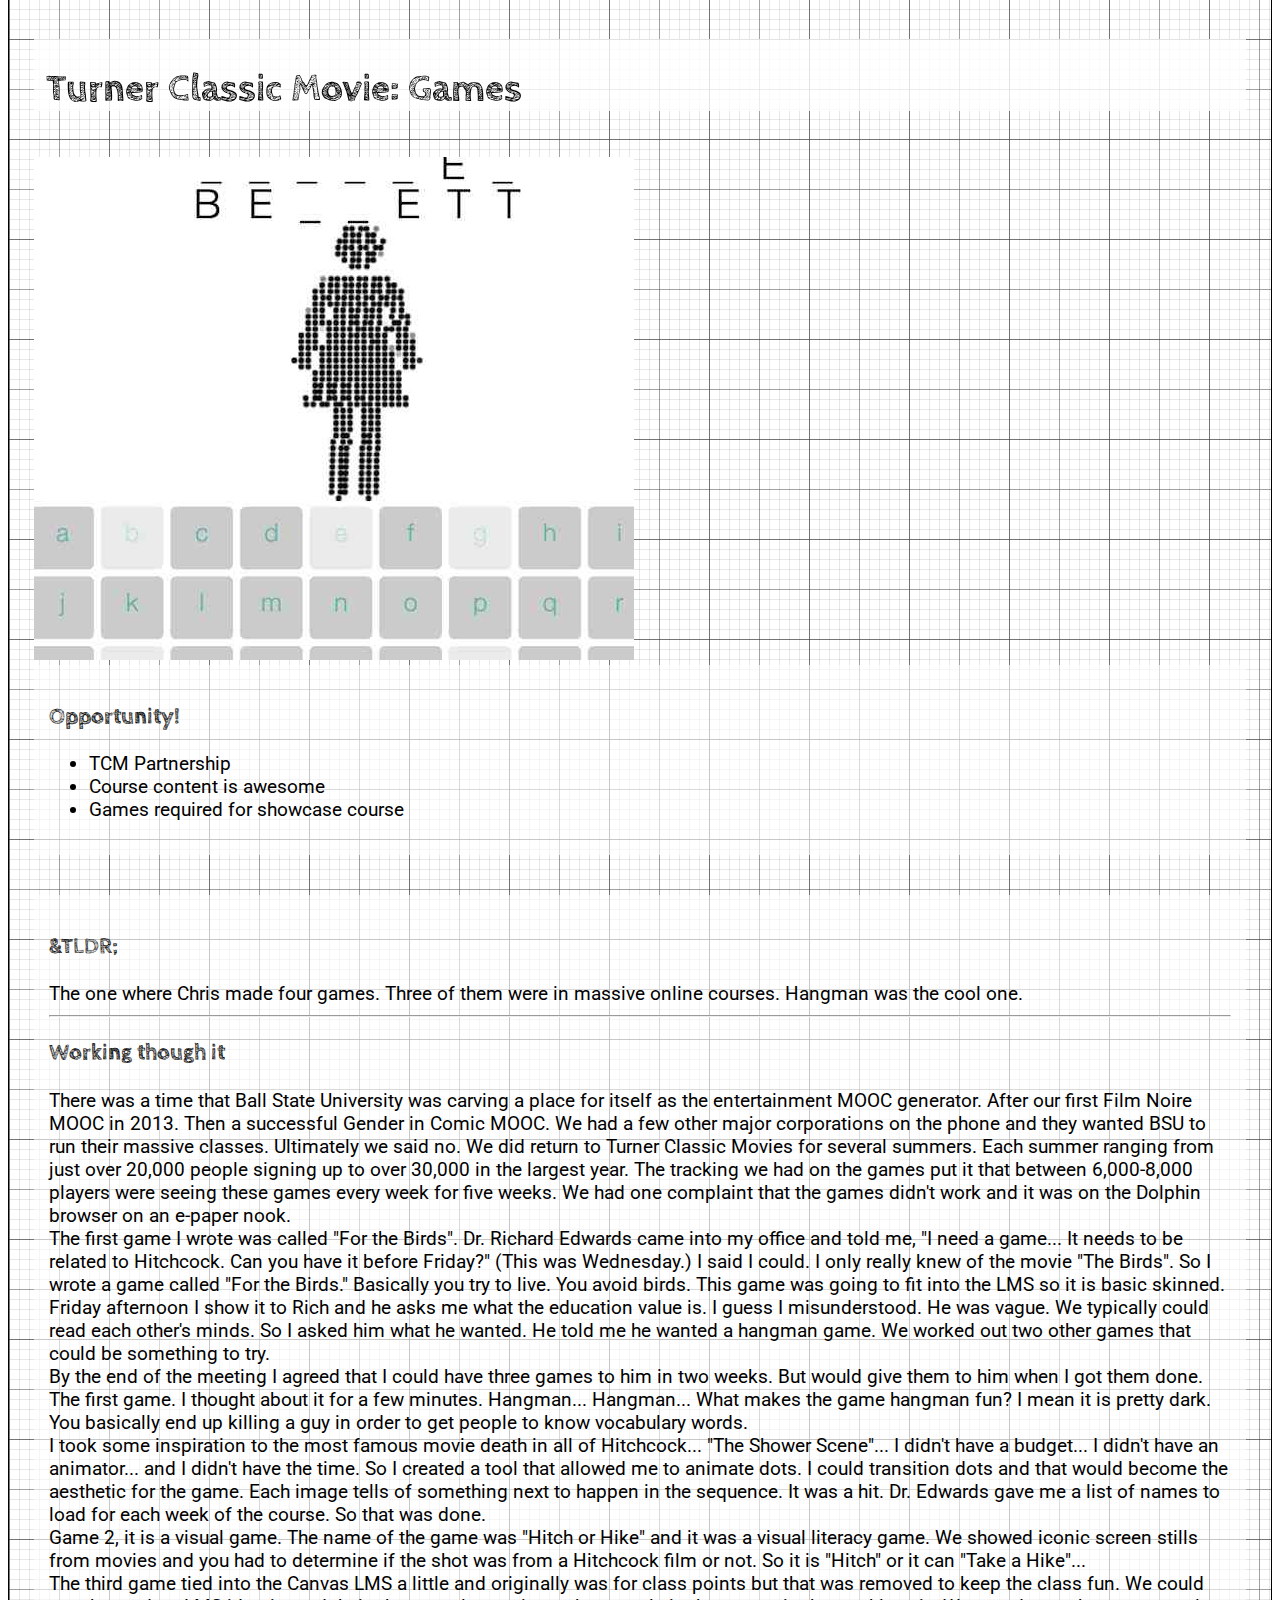
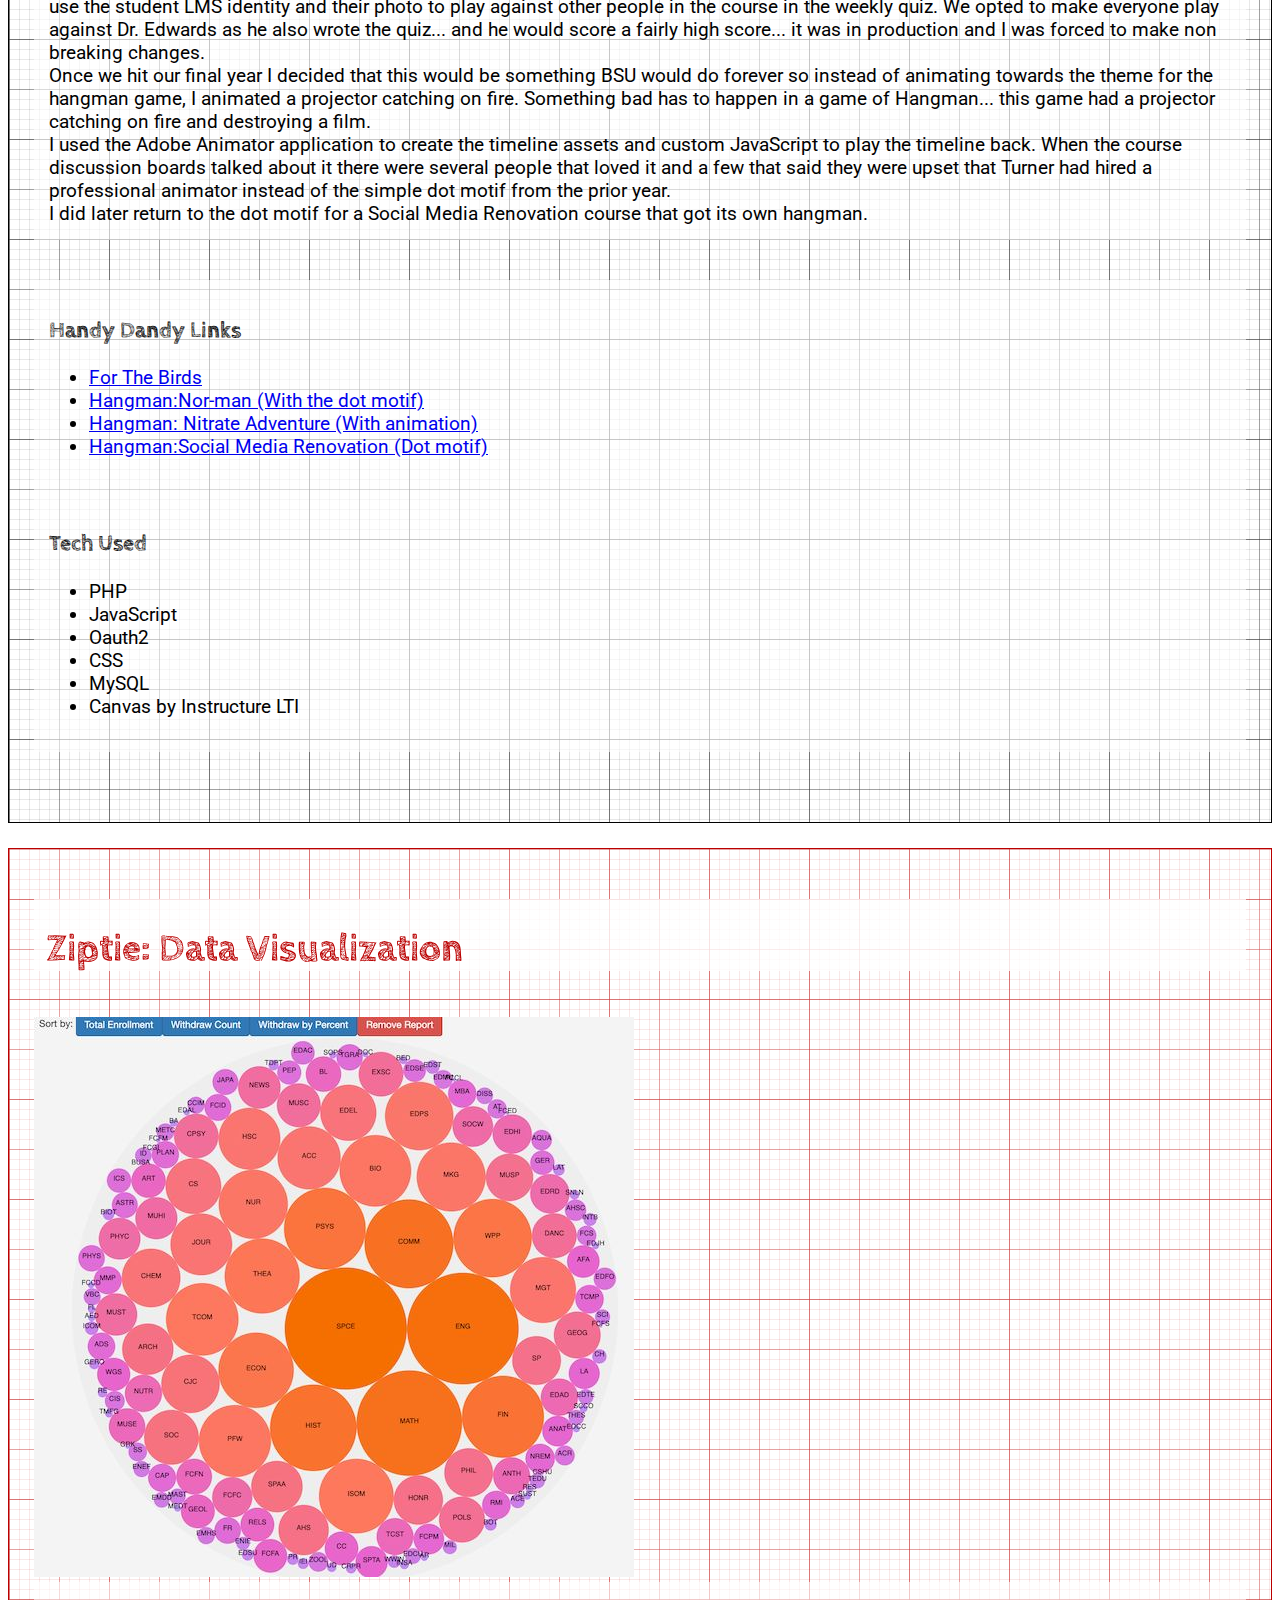
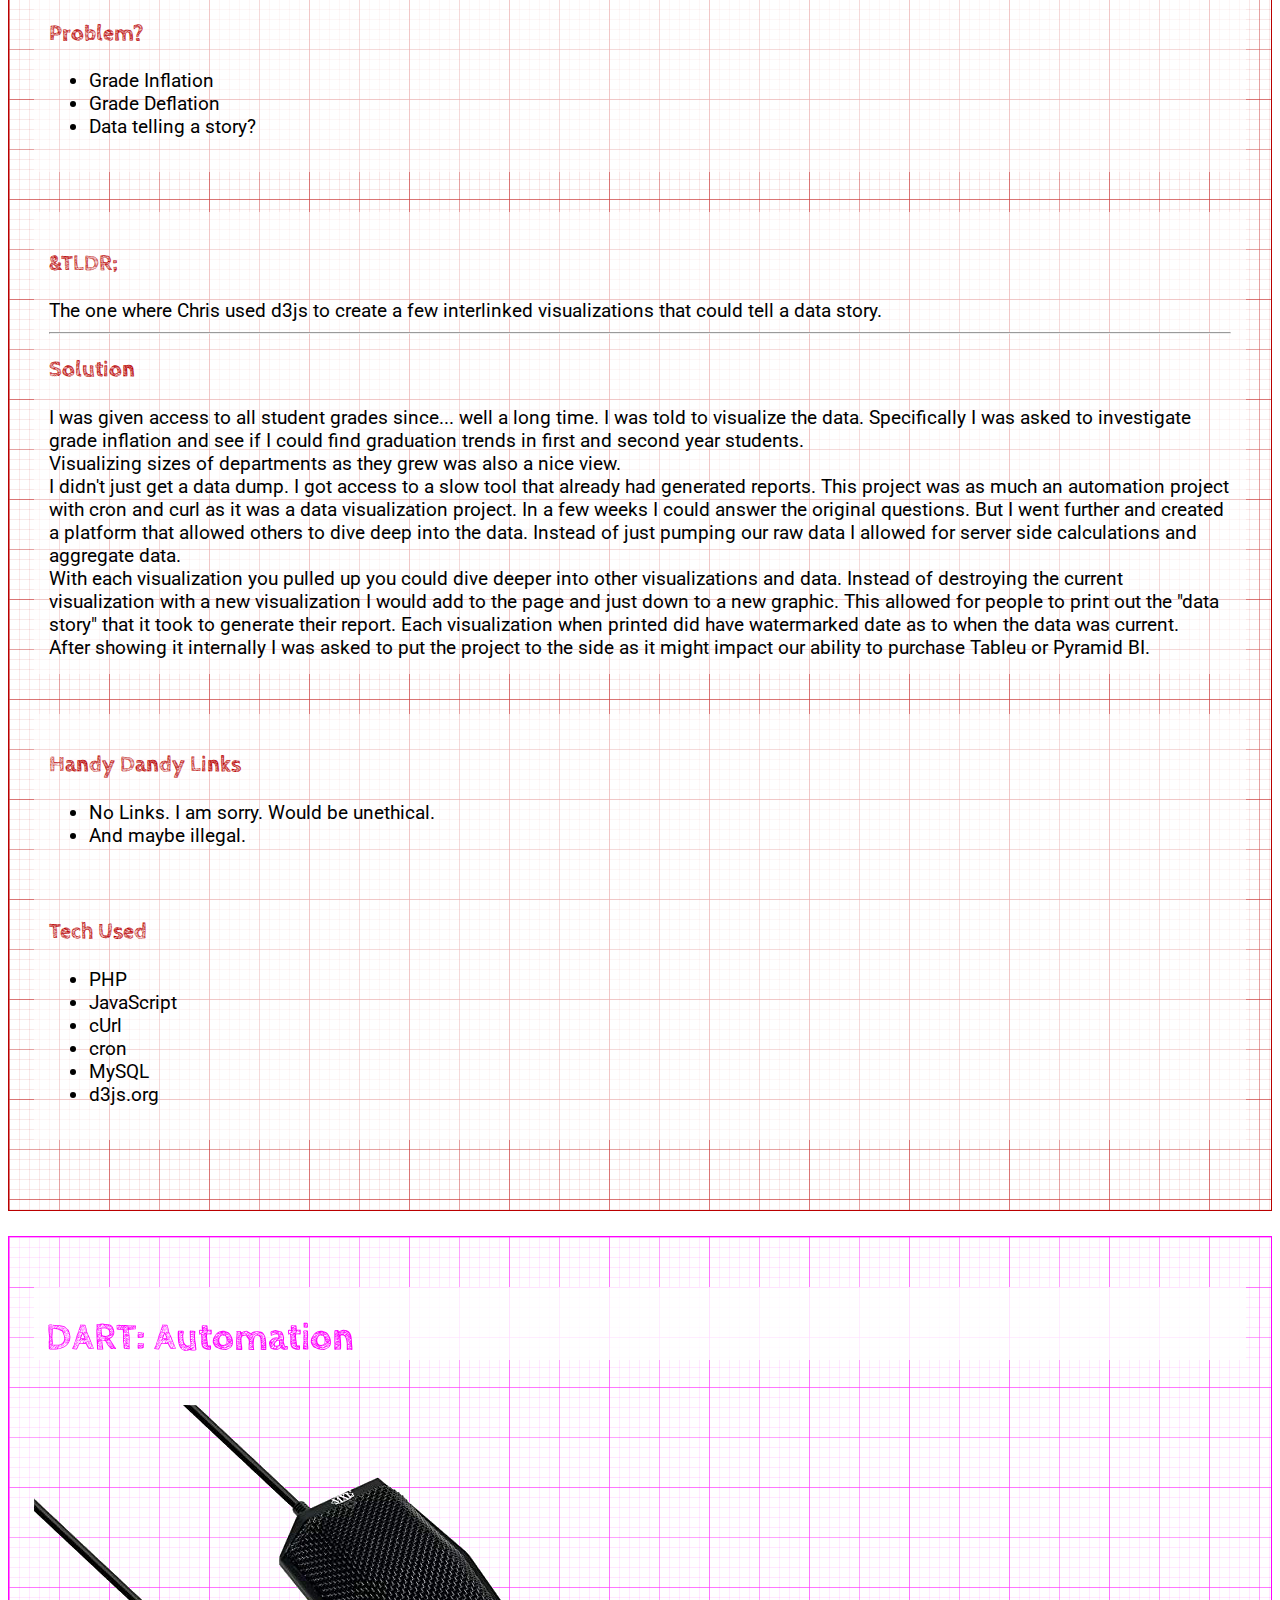
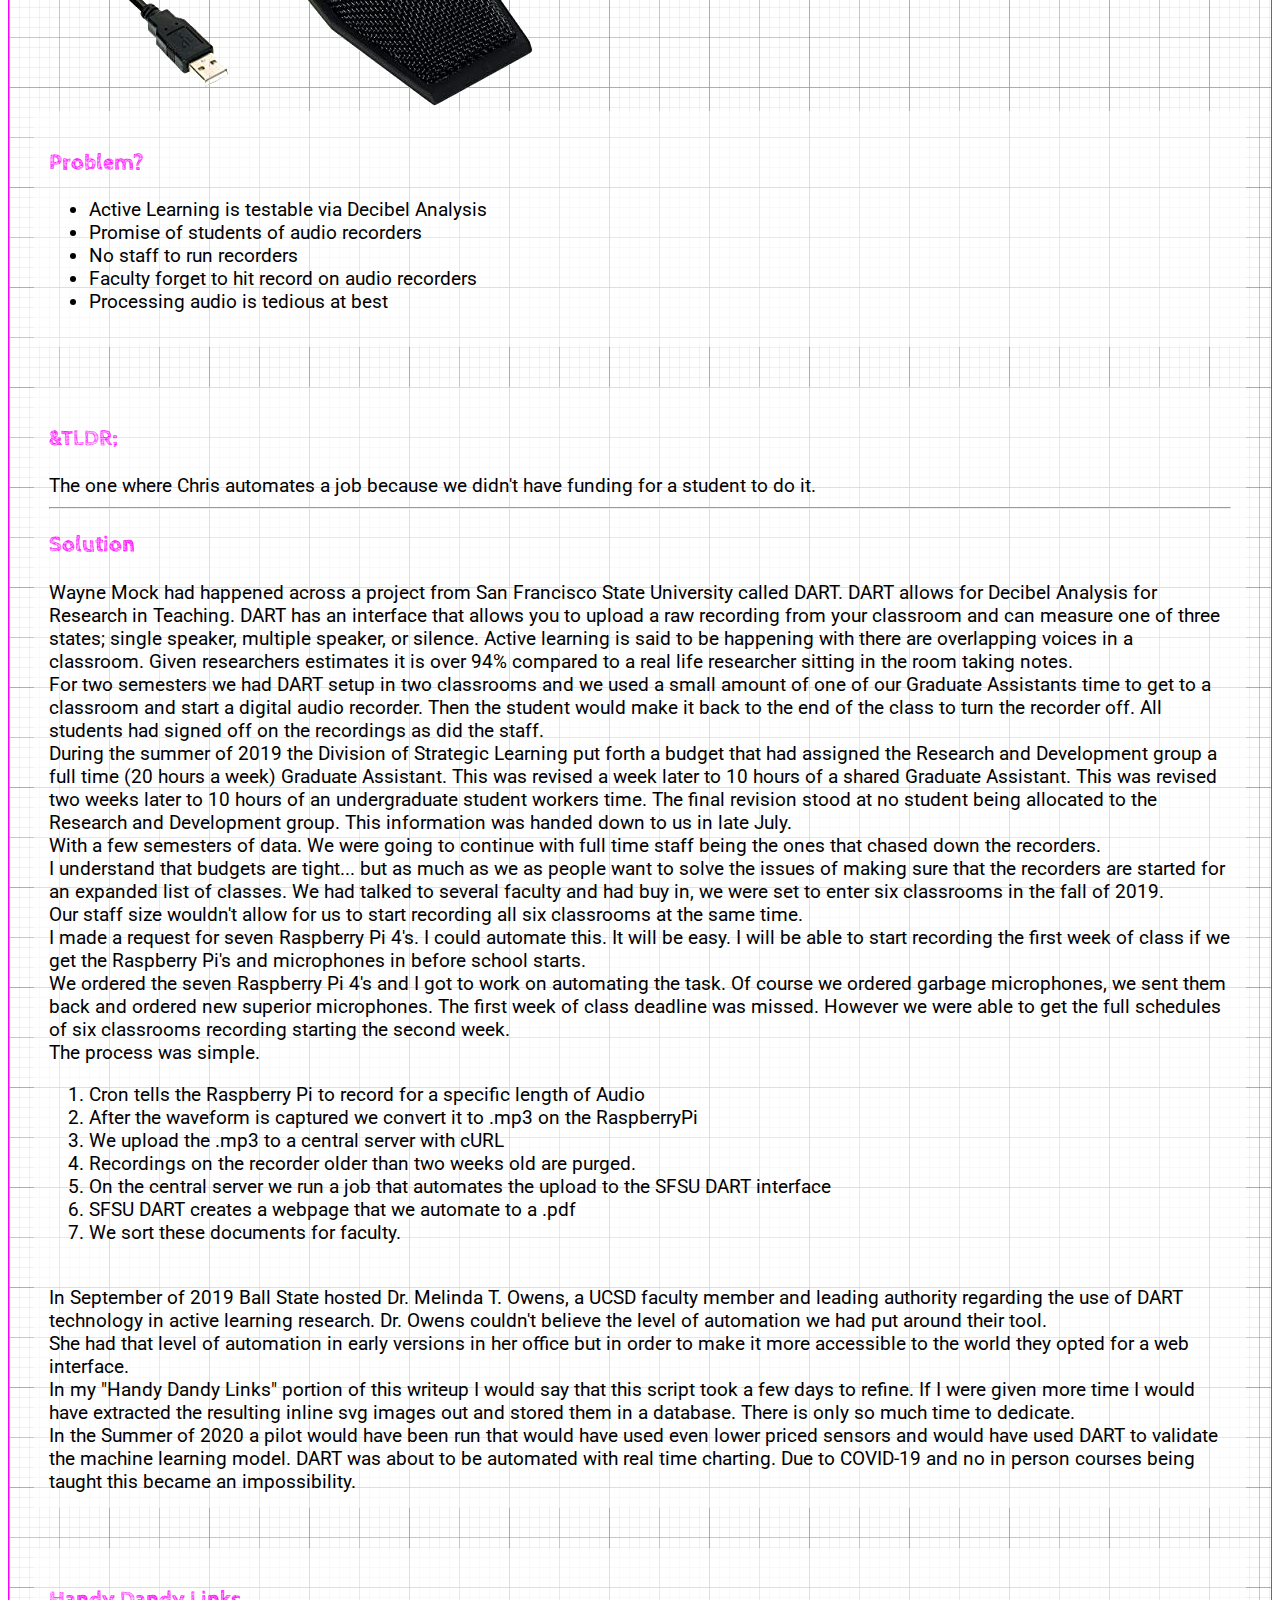
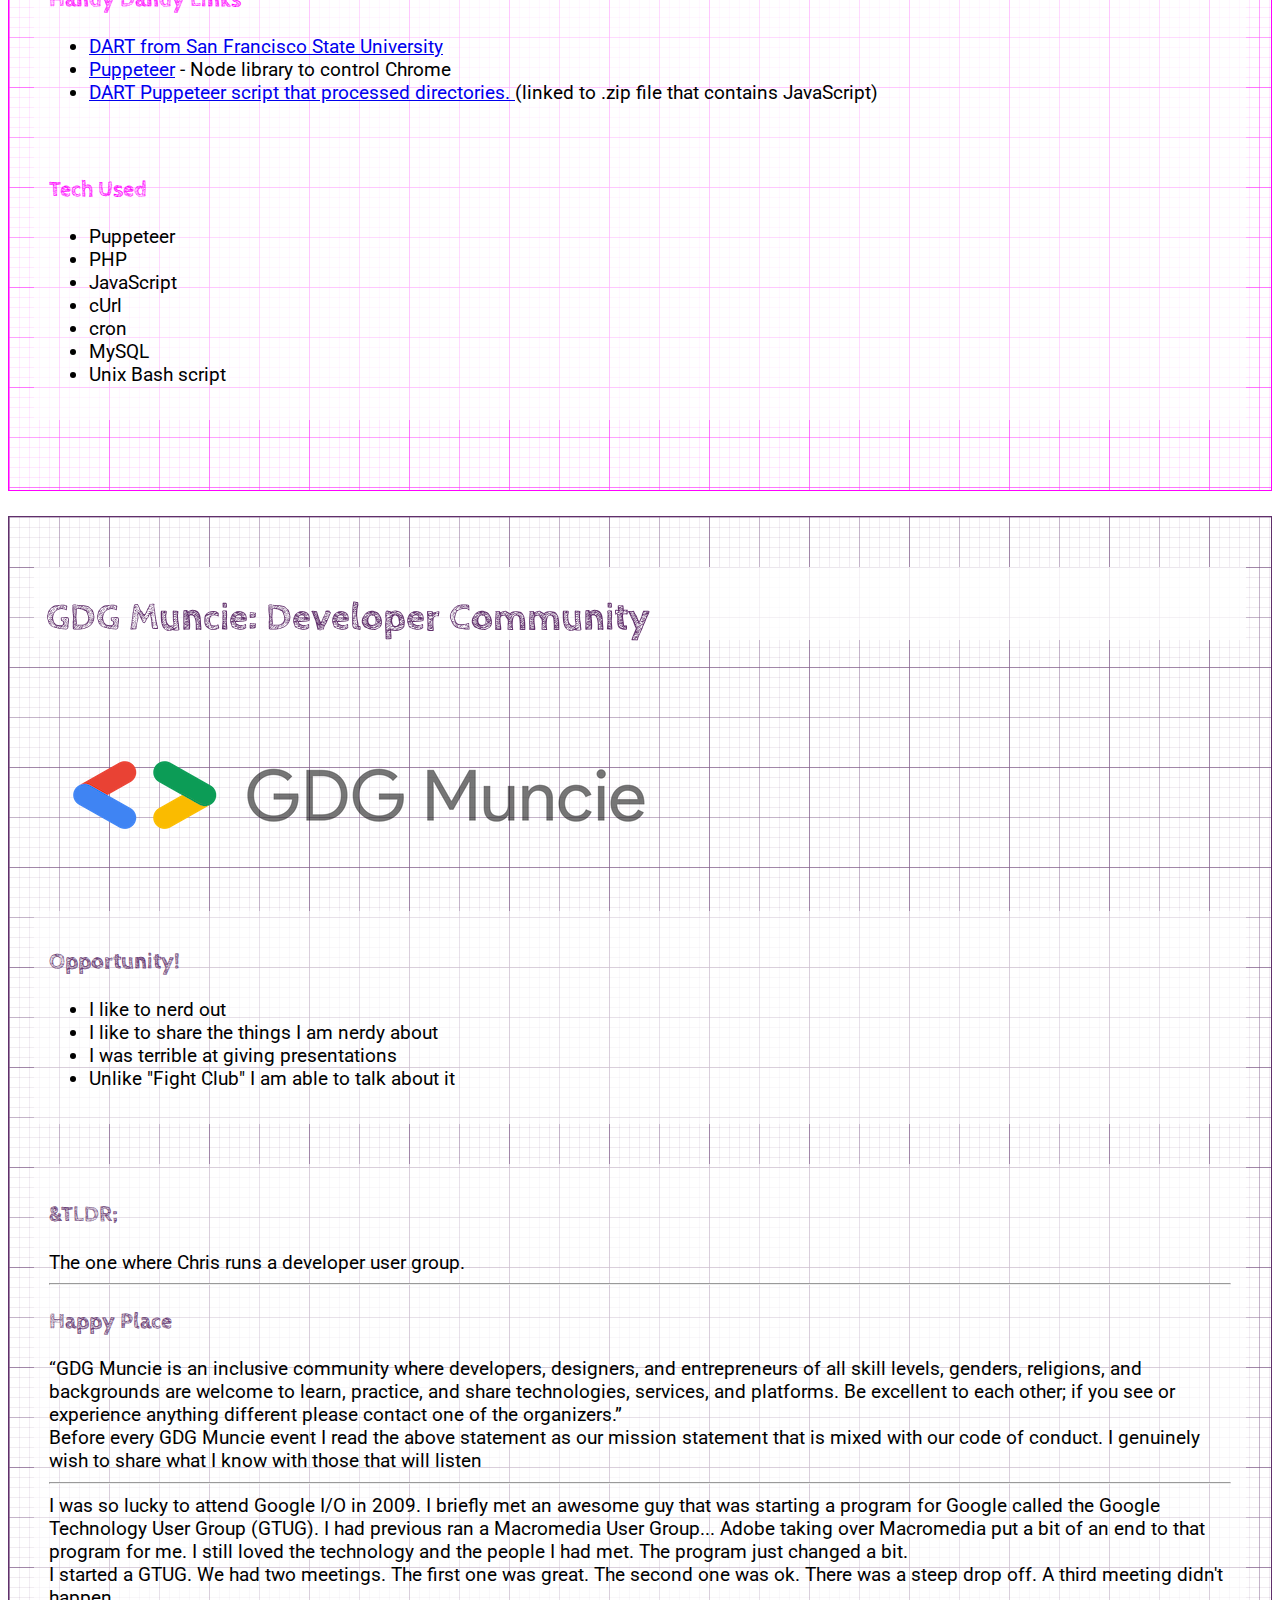
==== commit 655bbcbb: "Meetup to community.dev update... oops" ====
--- a/index.html
+++ b/index.html
@@ -653,7 +653,7 @@
               <li>
                          <a target="_blank" rel="noreferrer" href="https://www.youtube.com/watch?v=Zr7osZg9Ixk">My Experimental DevFest Music Box</a>
                           </li>
-                          <li><a target="_blank" rel="noreferrer" href="https://gdg.community.dev/gdg-muncie/">GDG Muncie on Meetup</a> </li>
+                          <li><a target="_blank" rel="noreferrer" href="https://gdg.community.dev/gdg-muncie/">GDG Muncie on community.dev</a> </li>
                       </ul>
                   </div>
                 
@@ -677,4 +677,4 @@
               
                 </div>
 </body>
-</html>+</html>
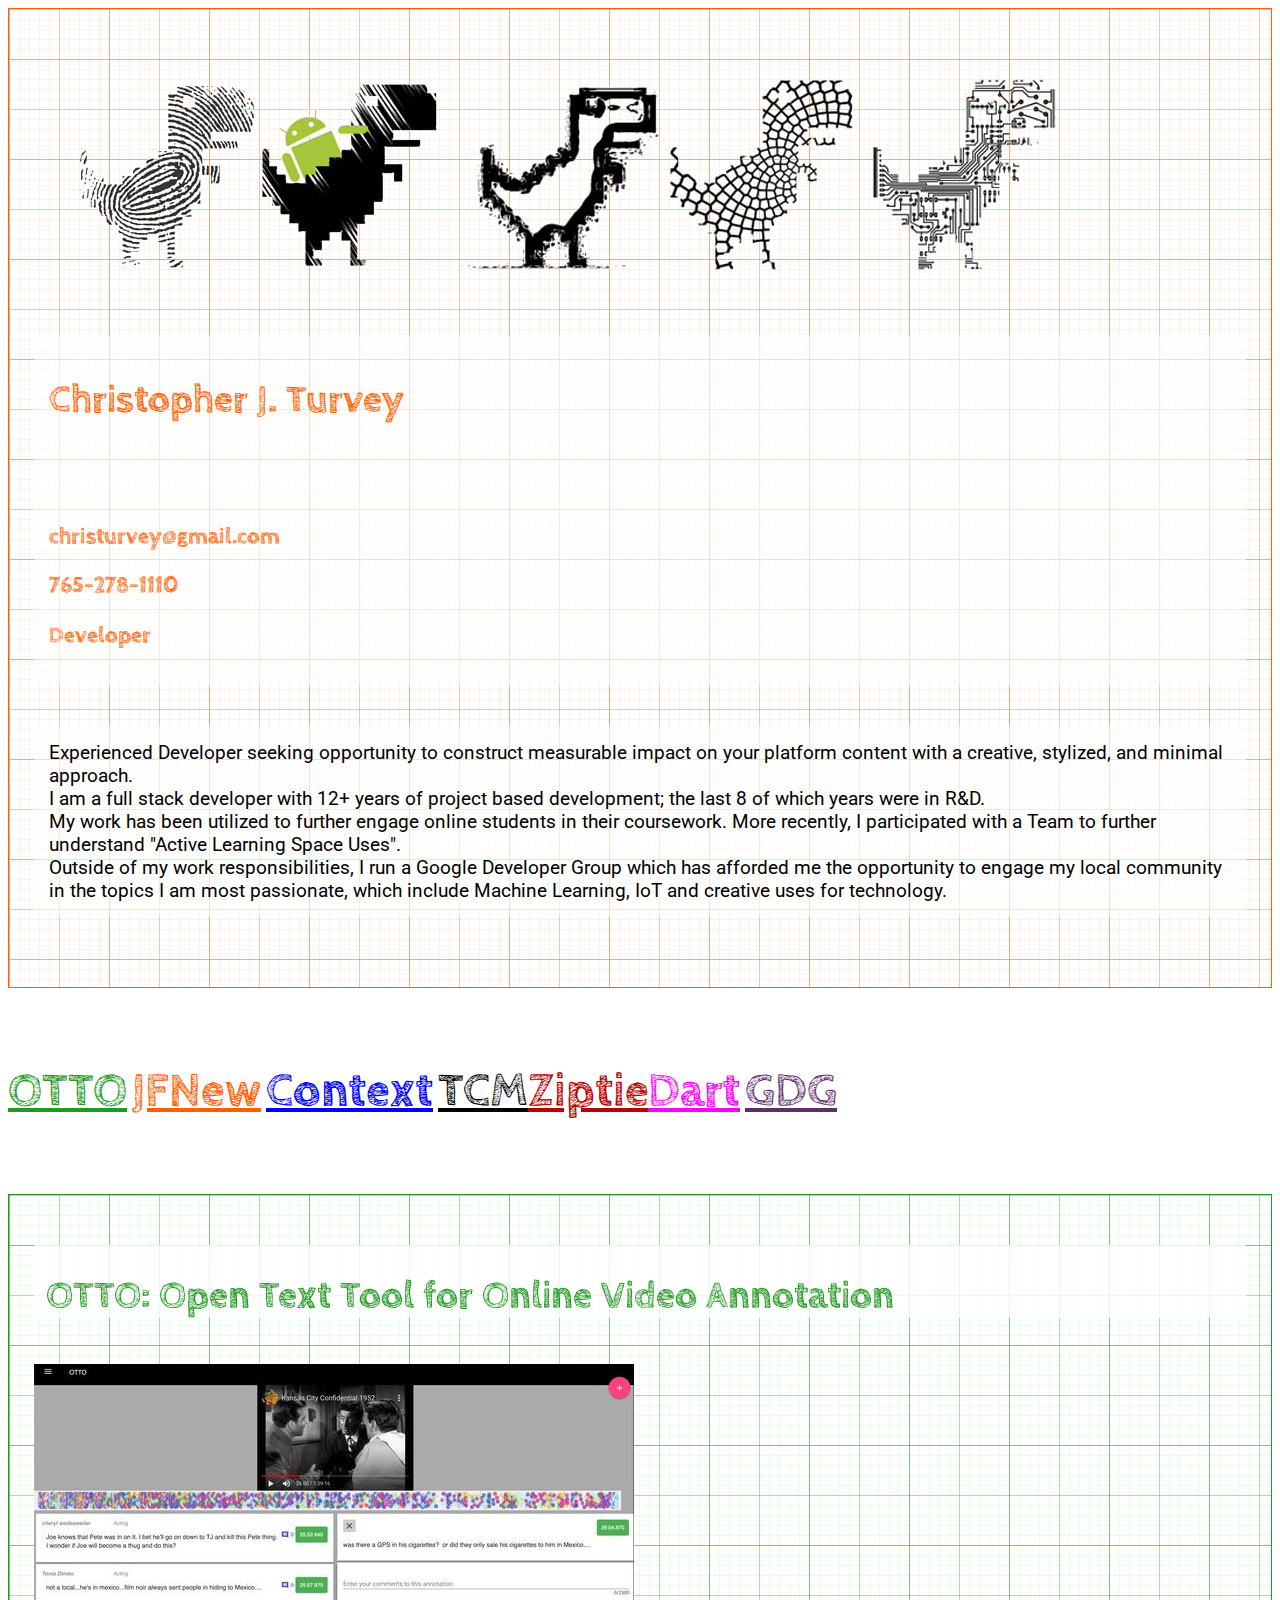
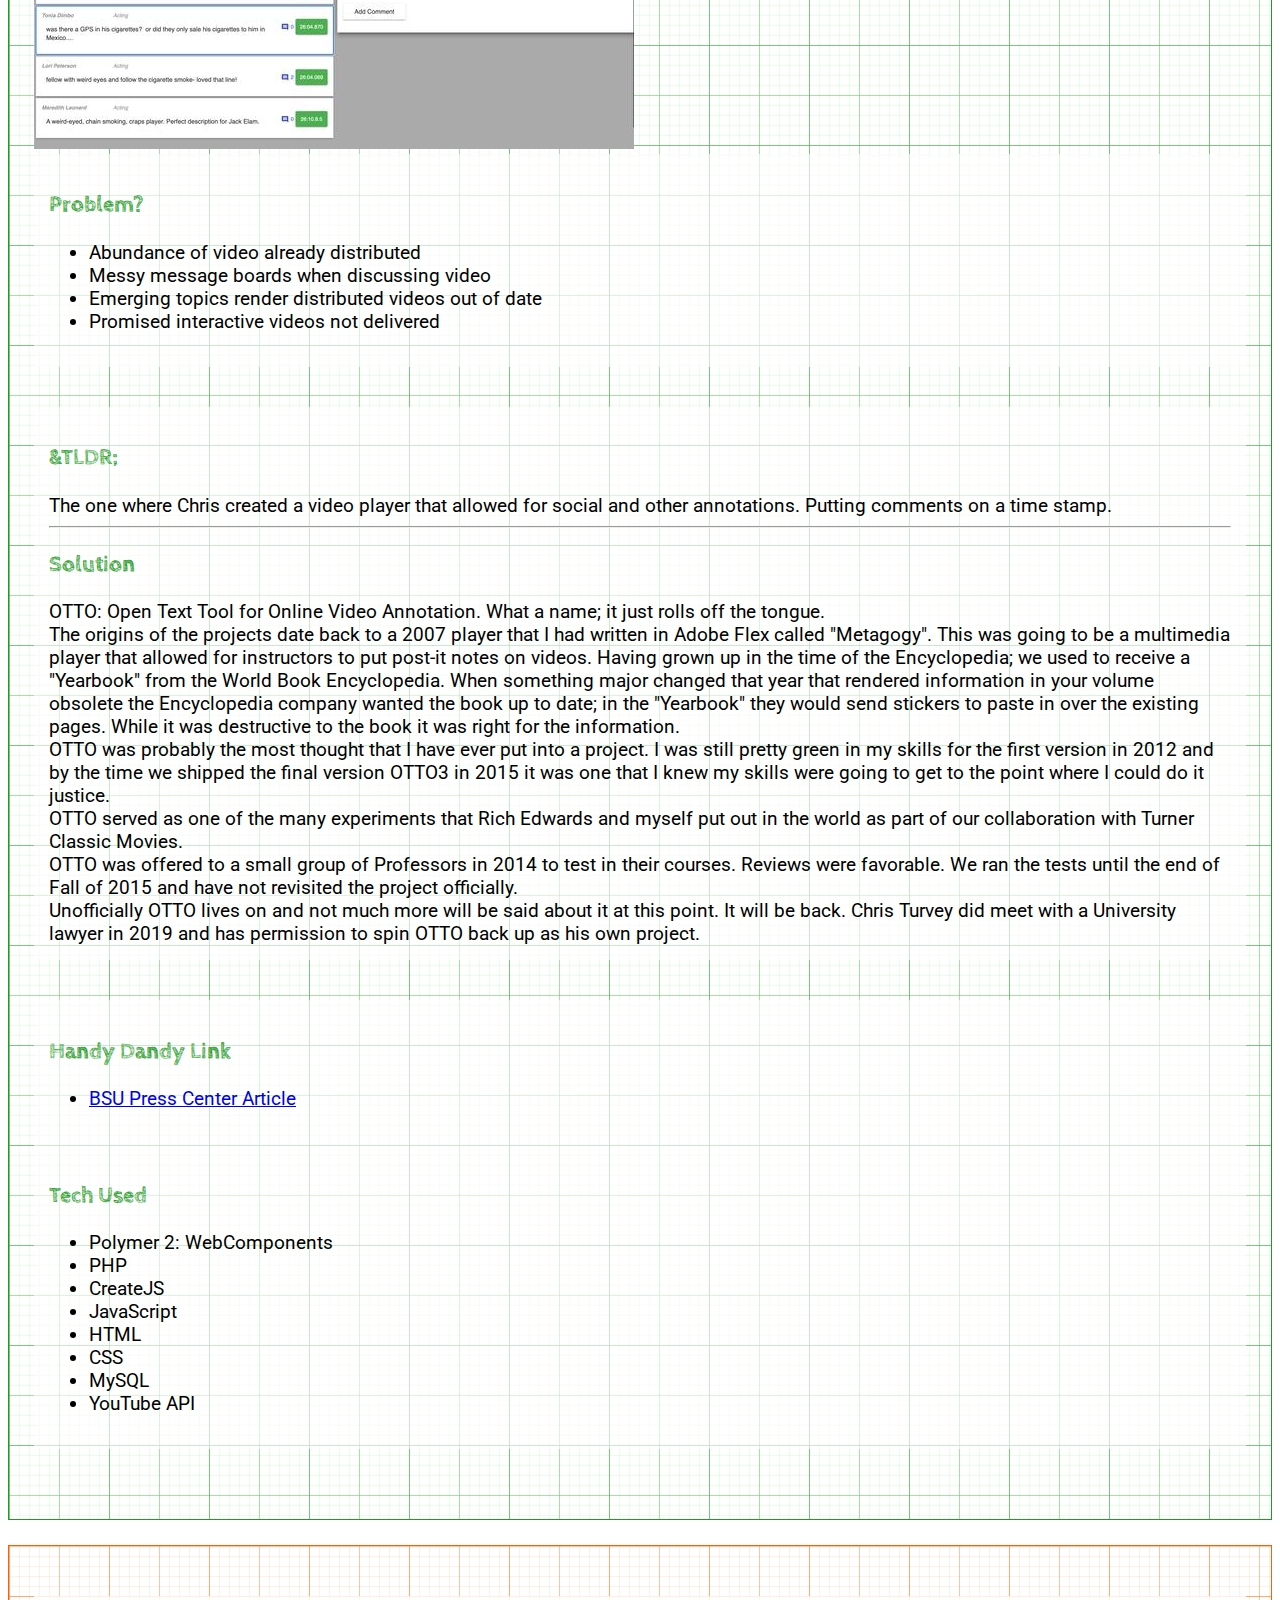
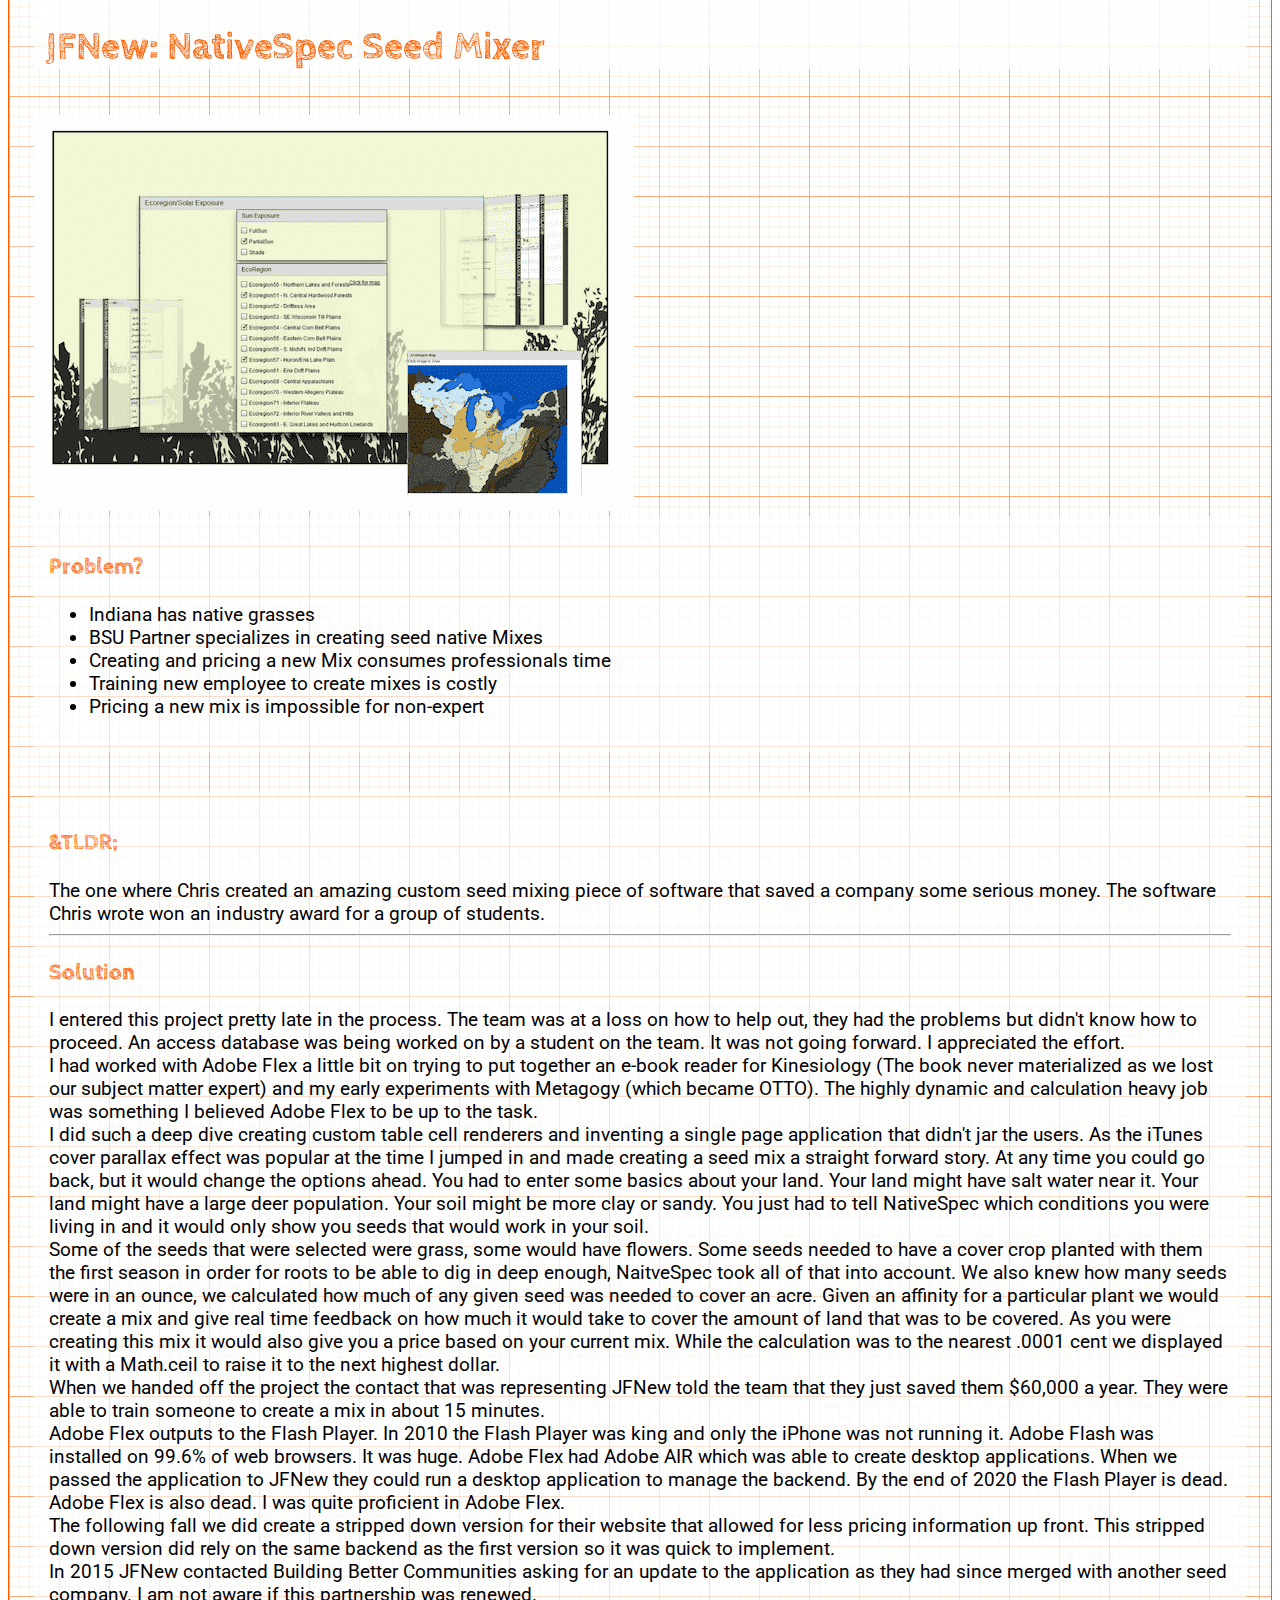
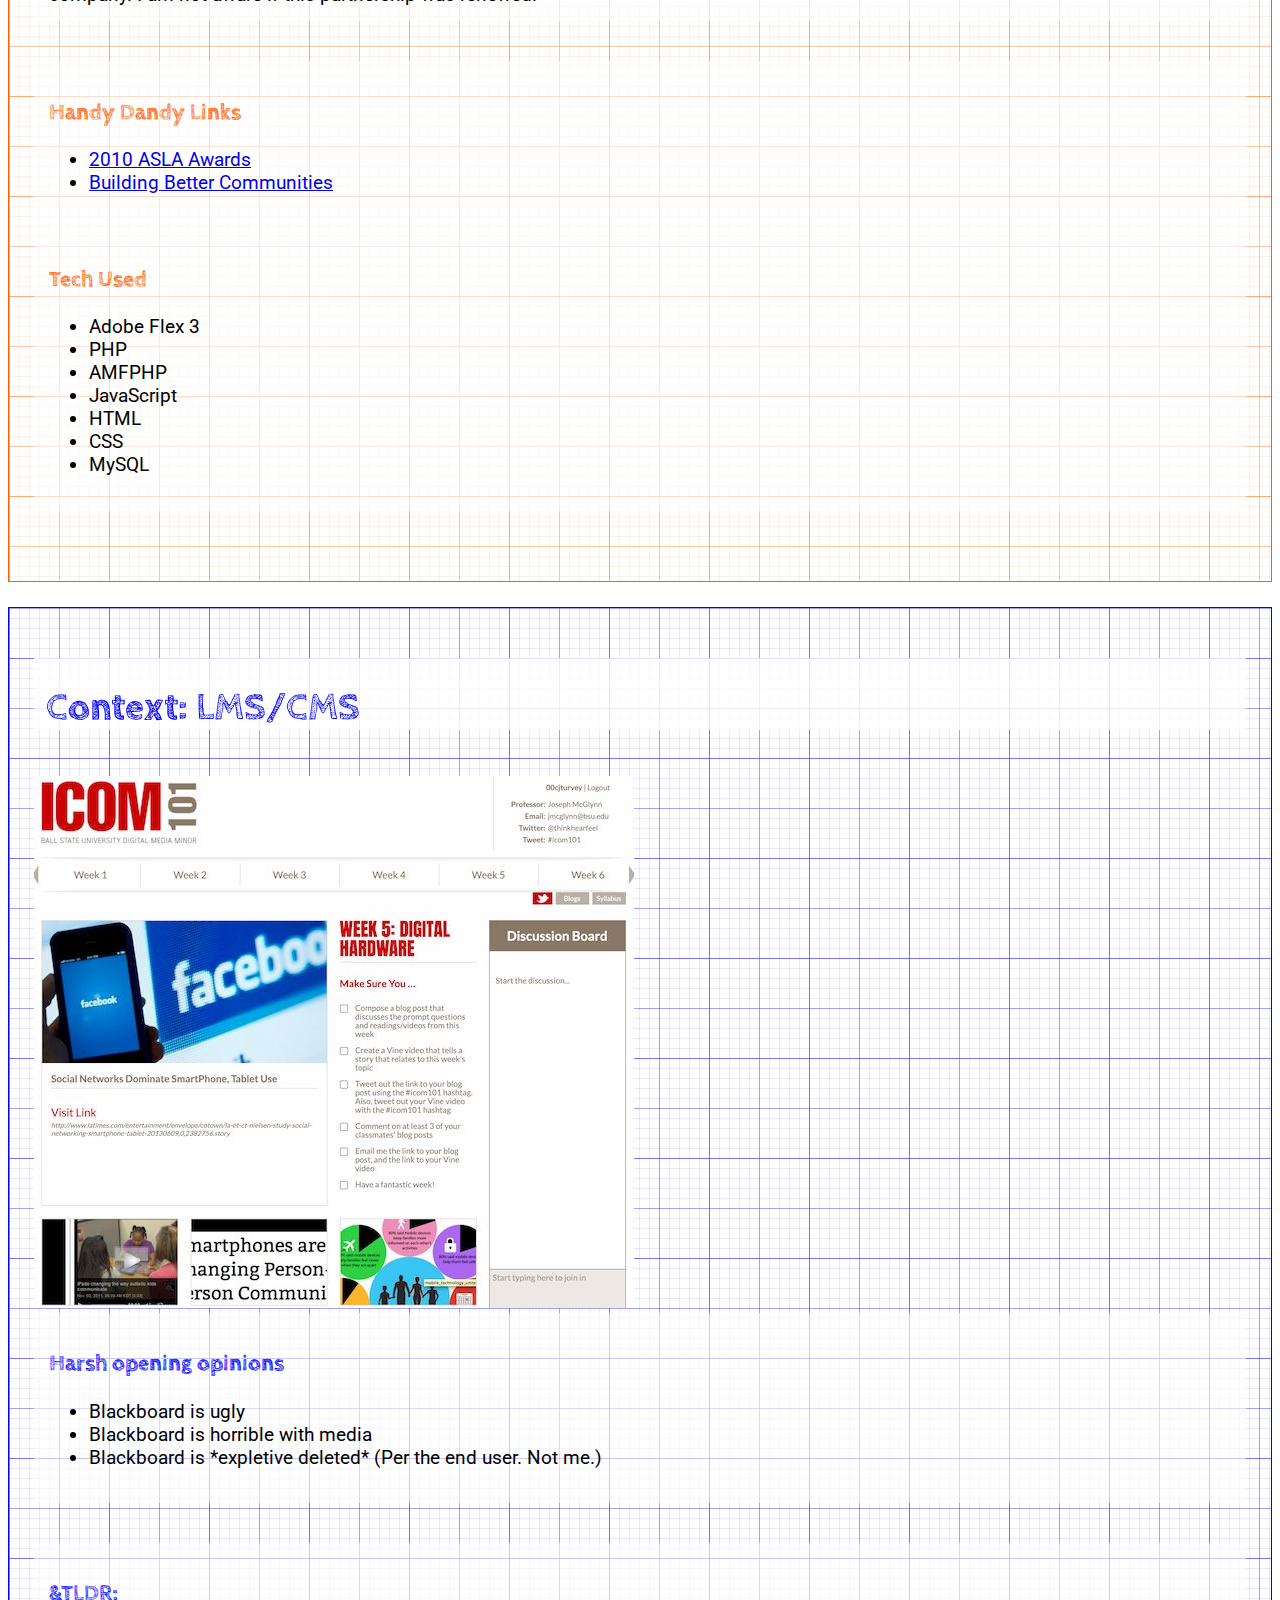
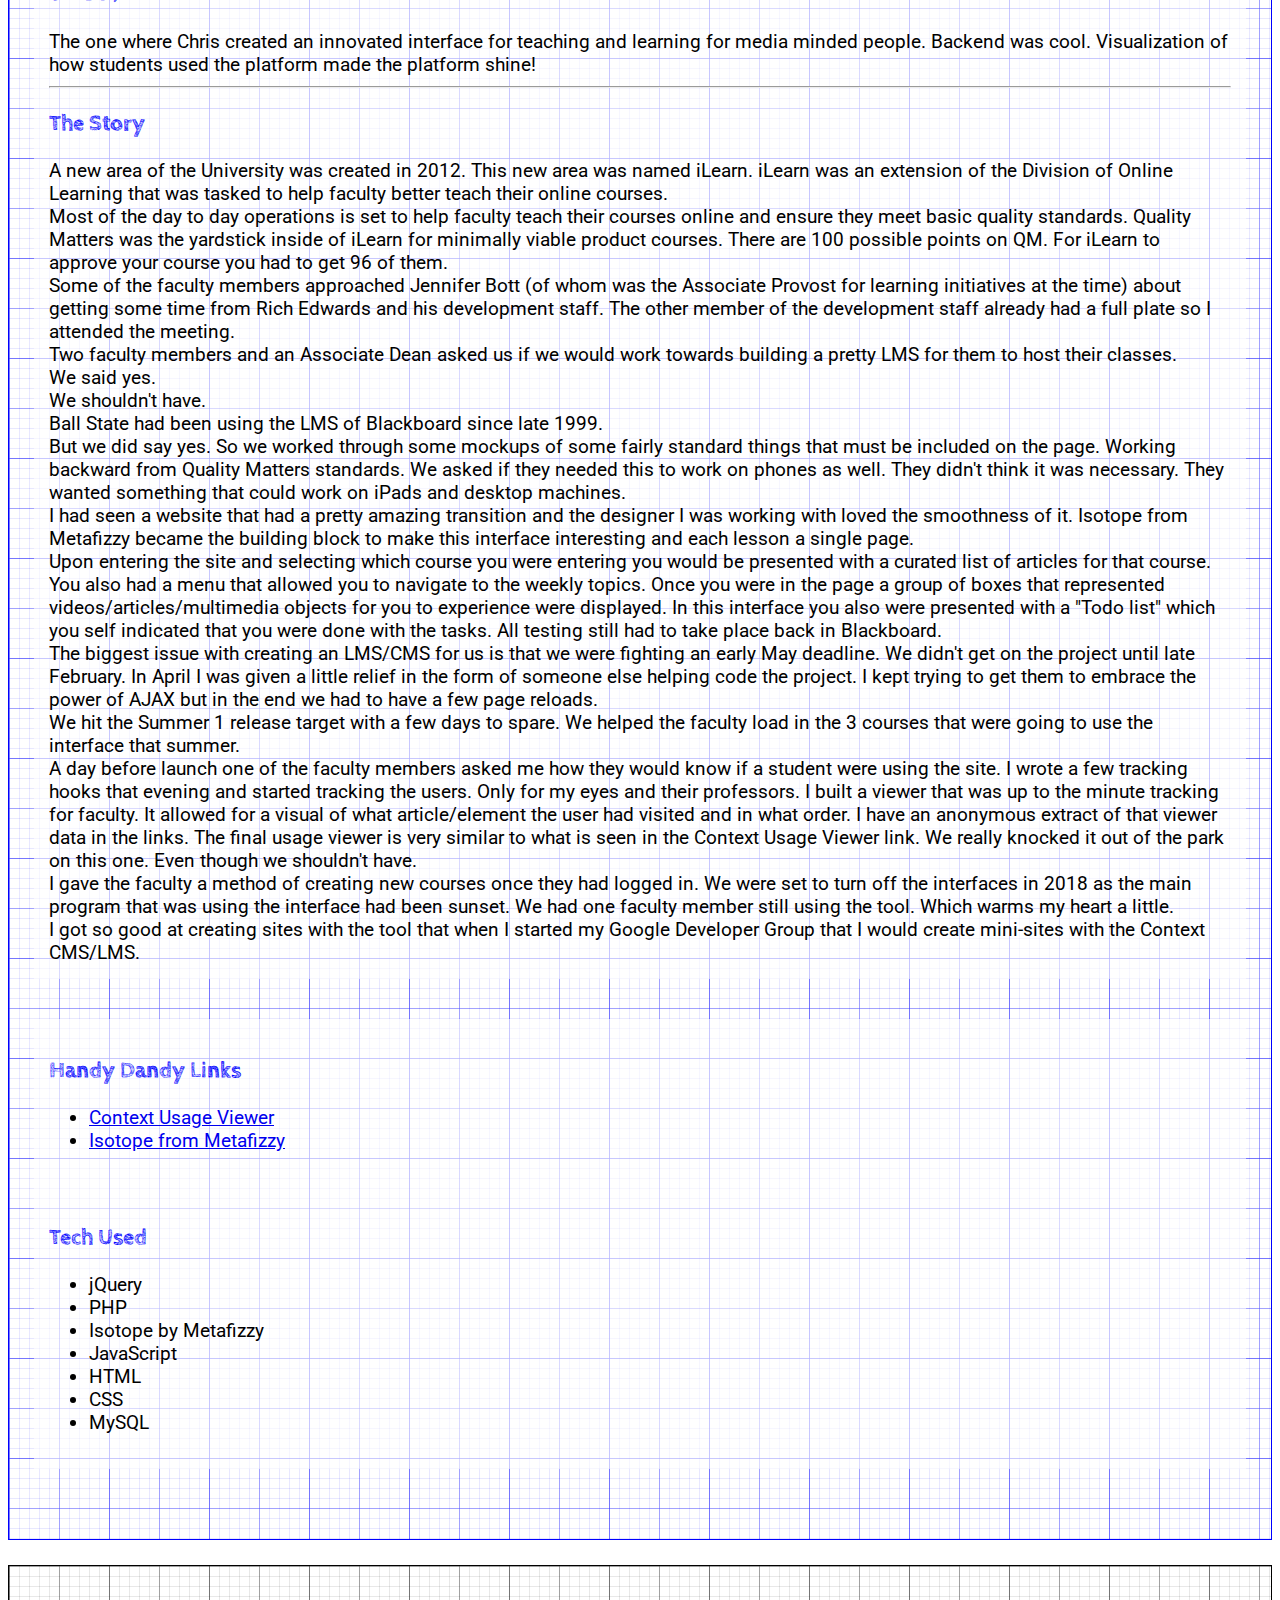
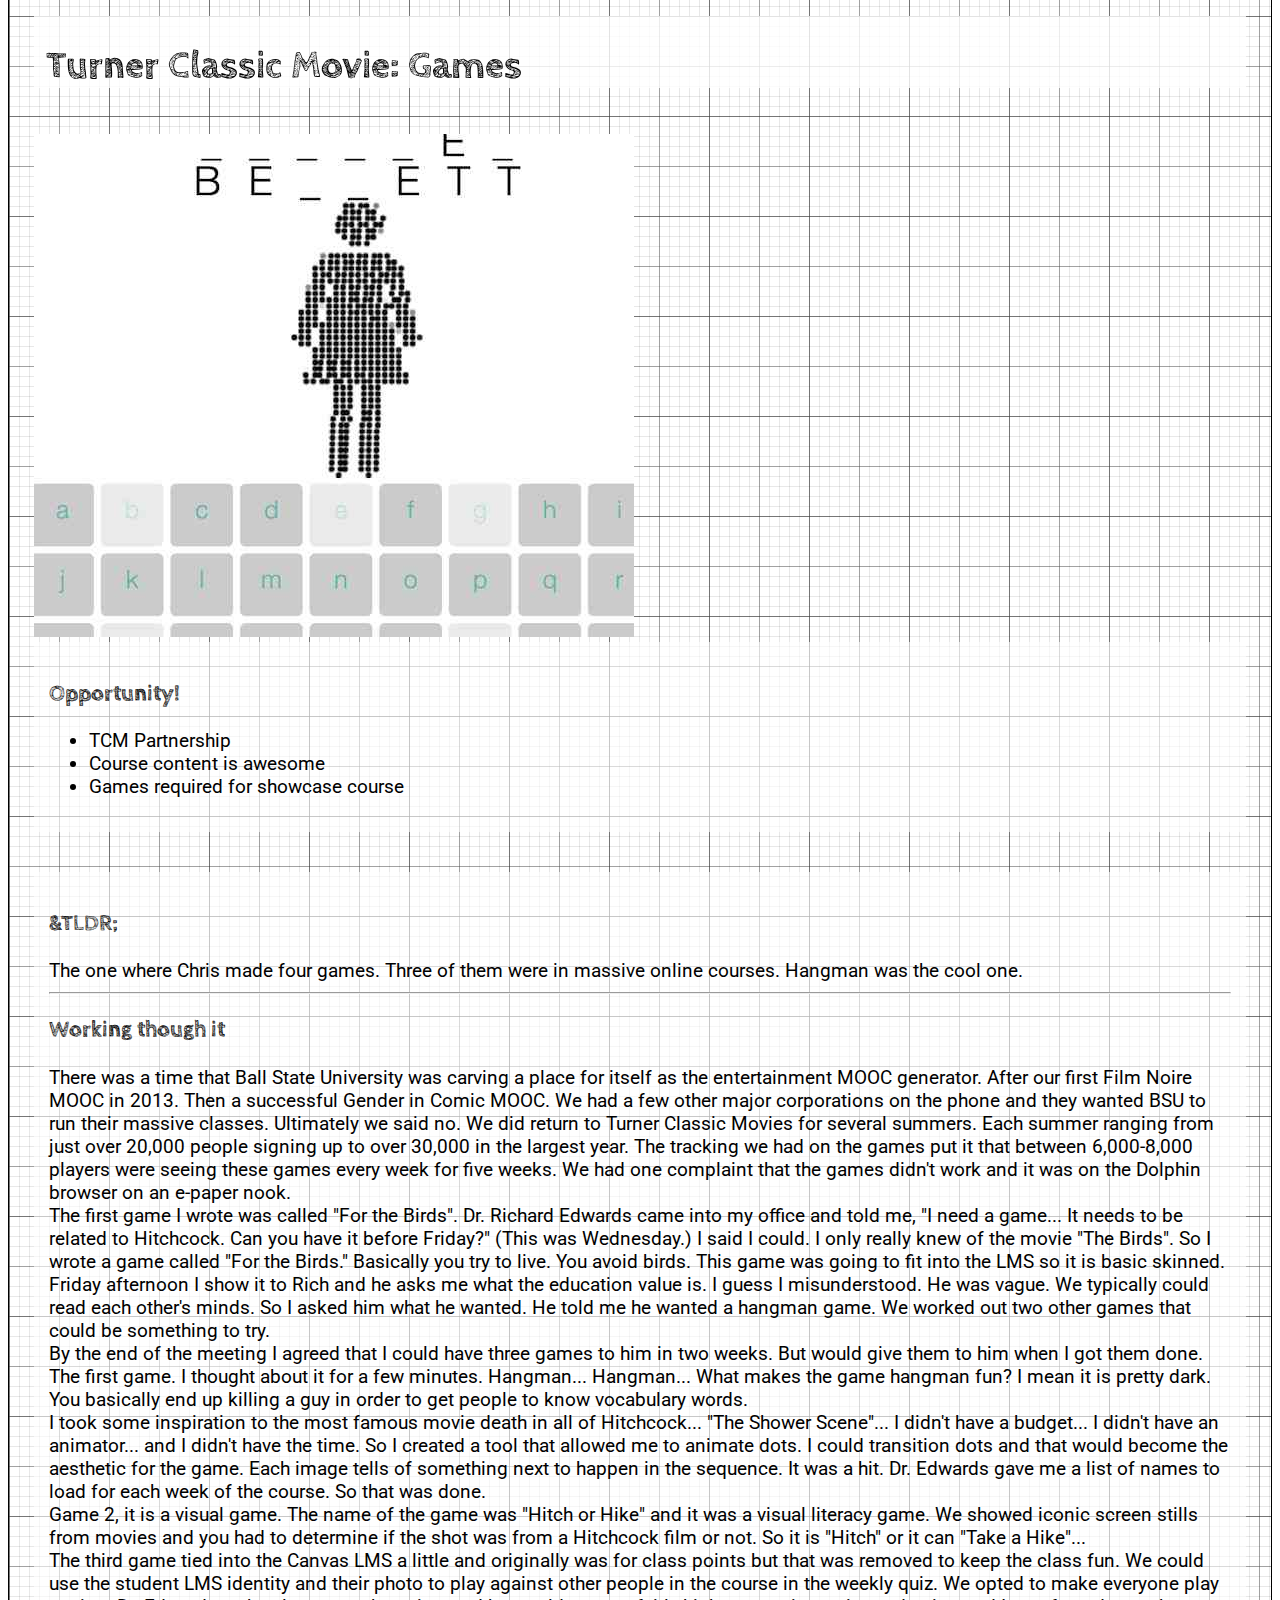
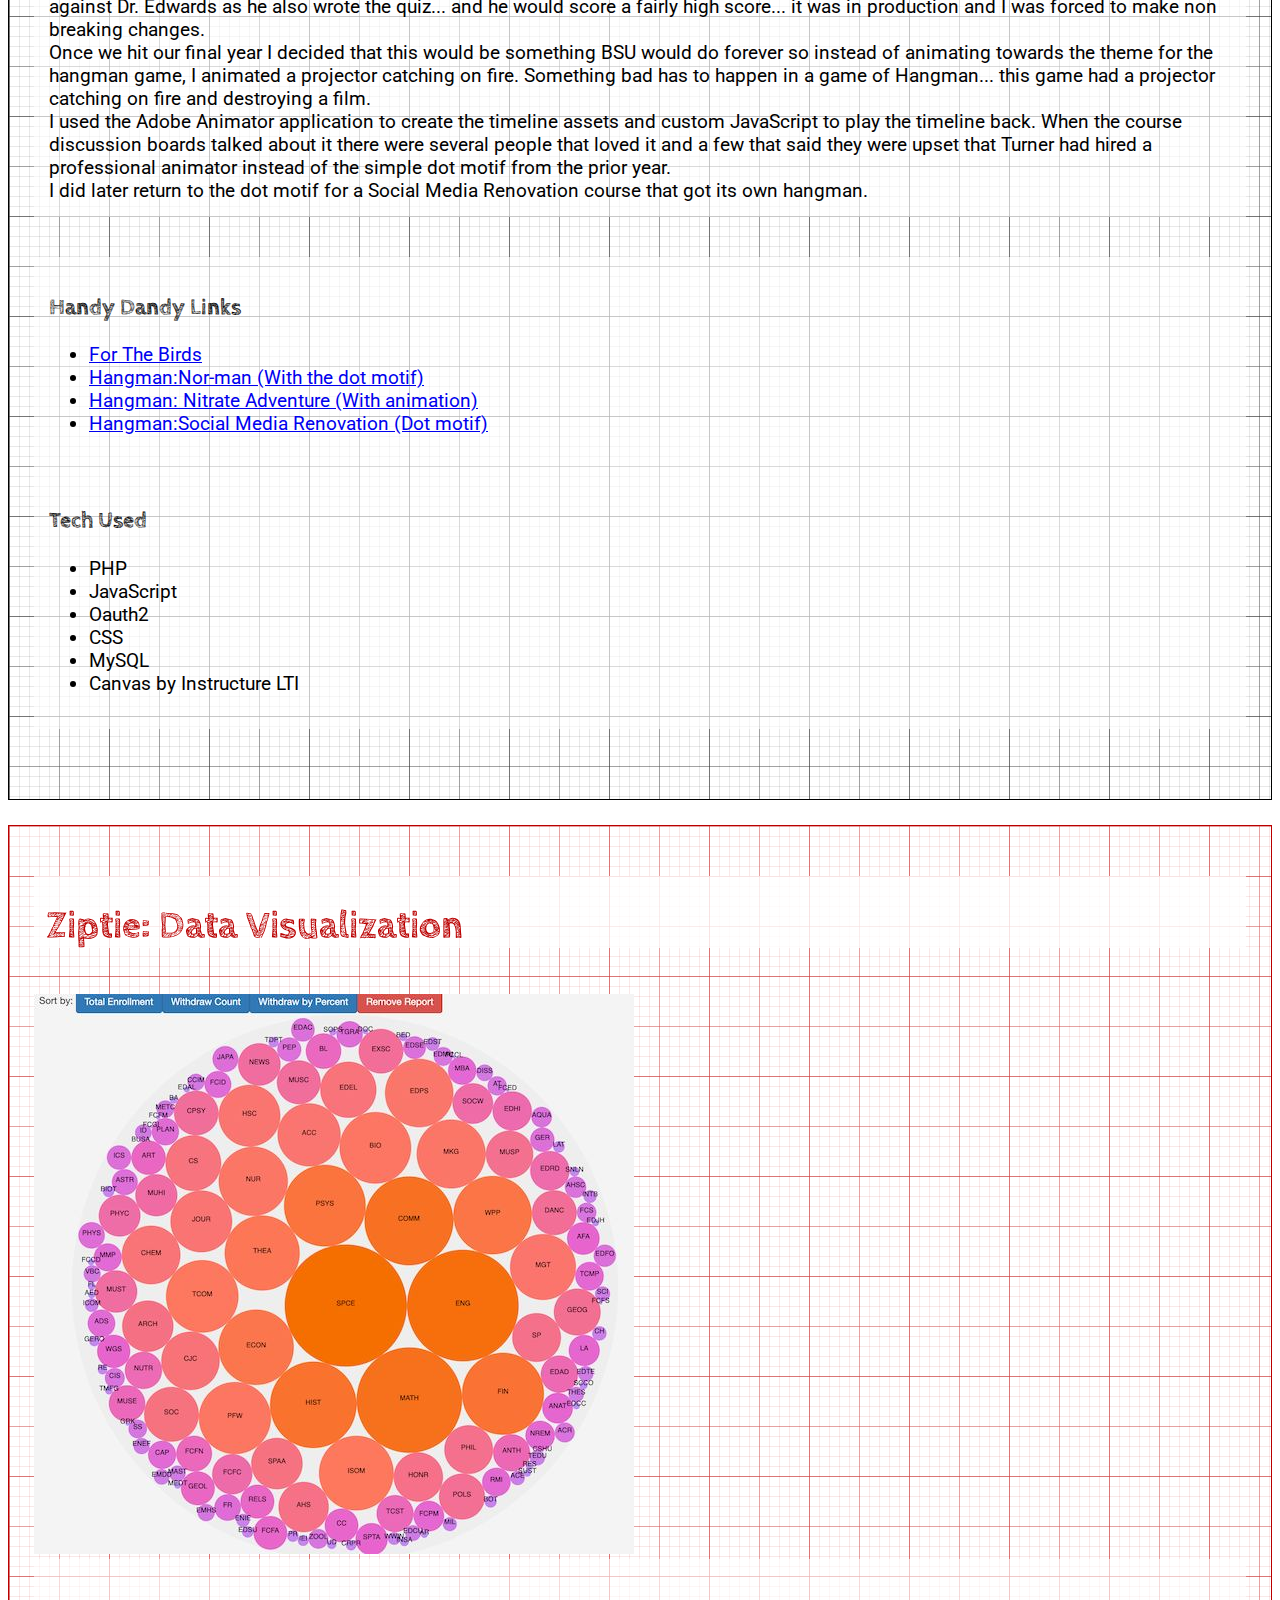
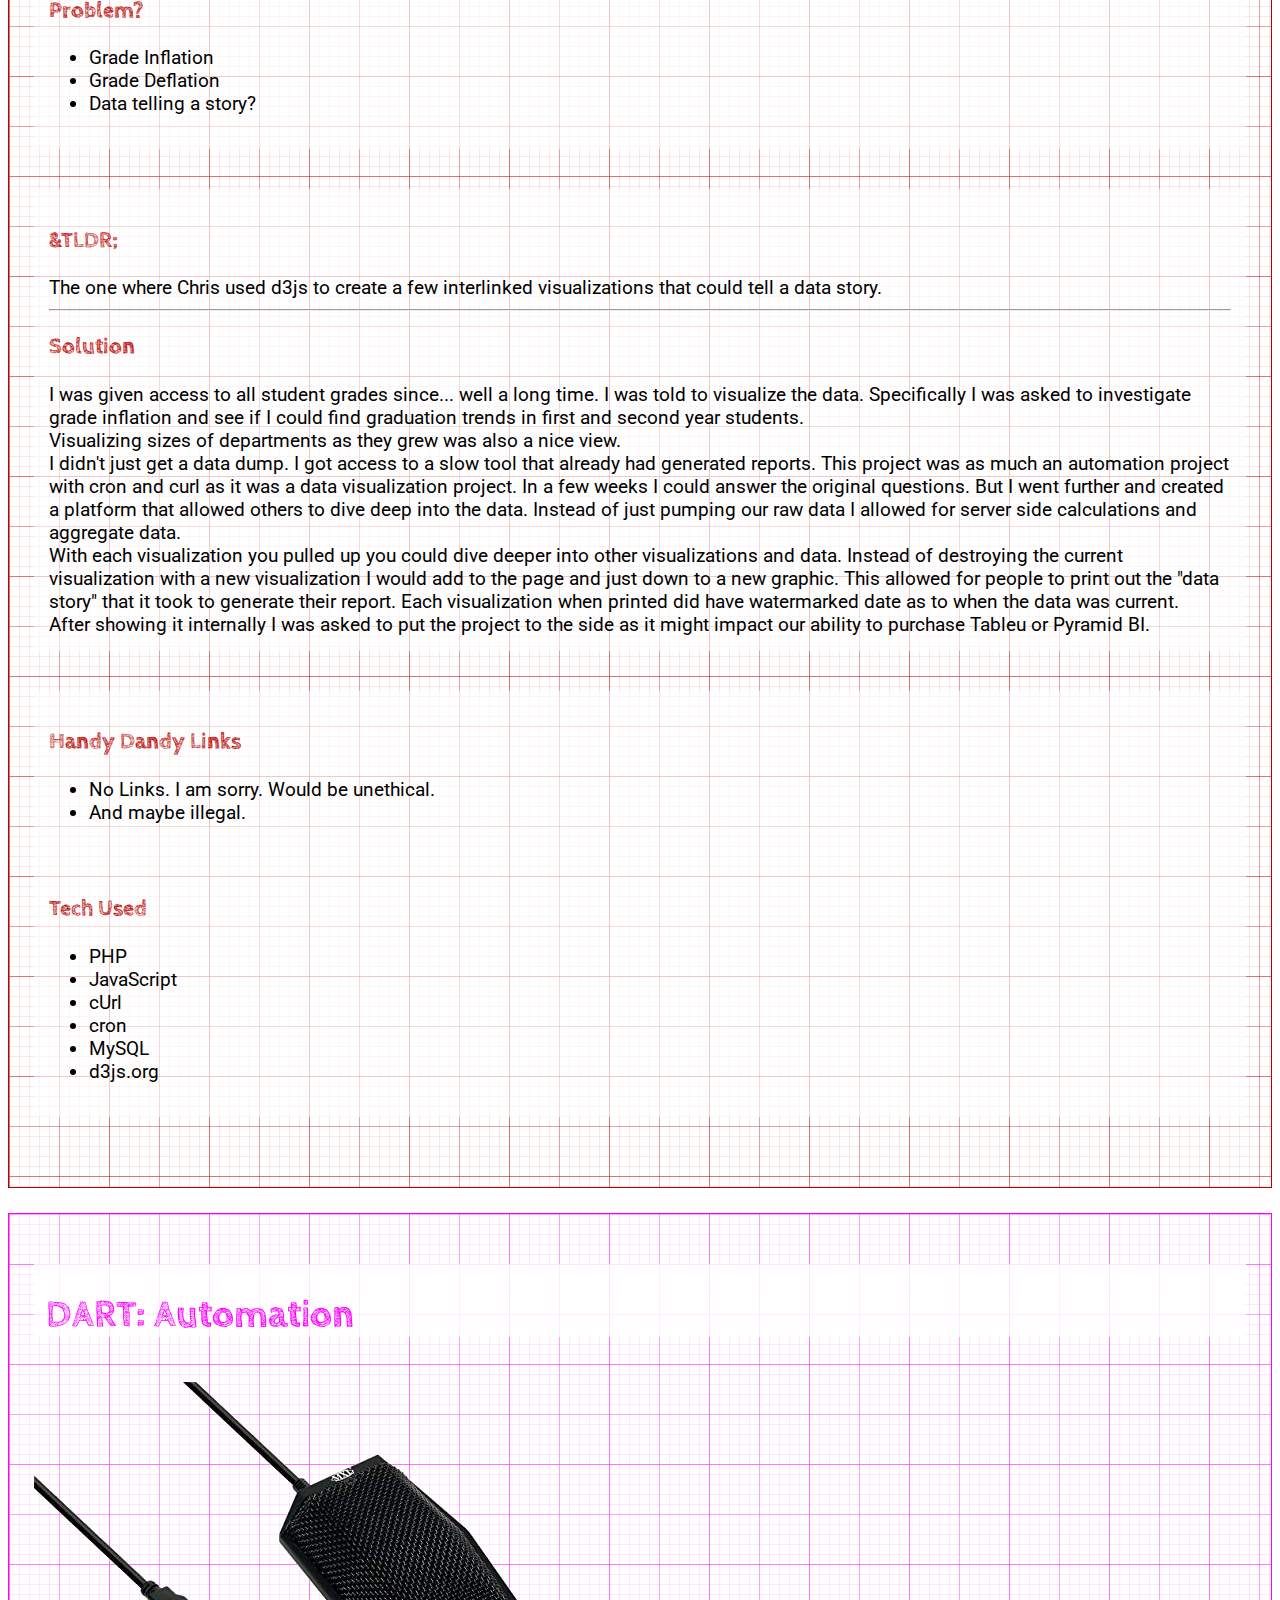
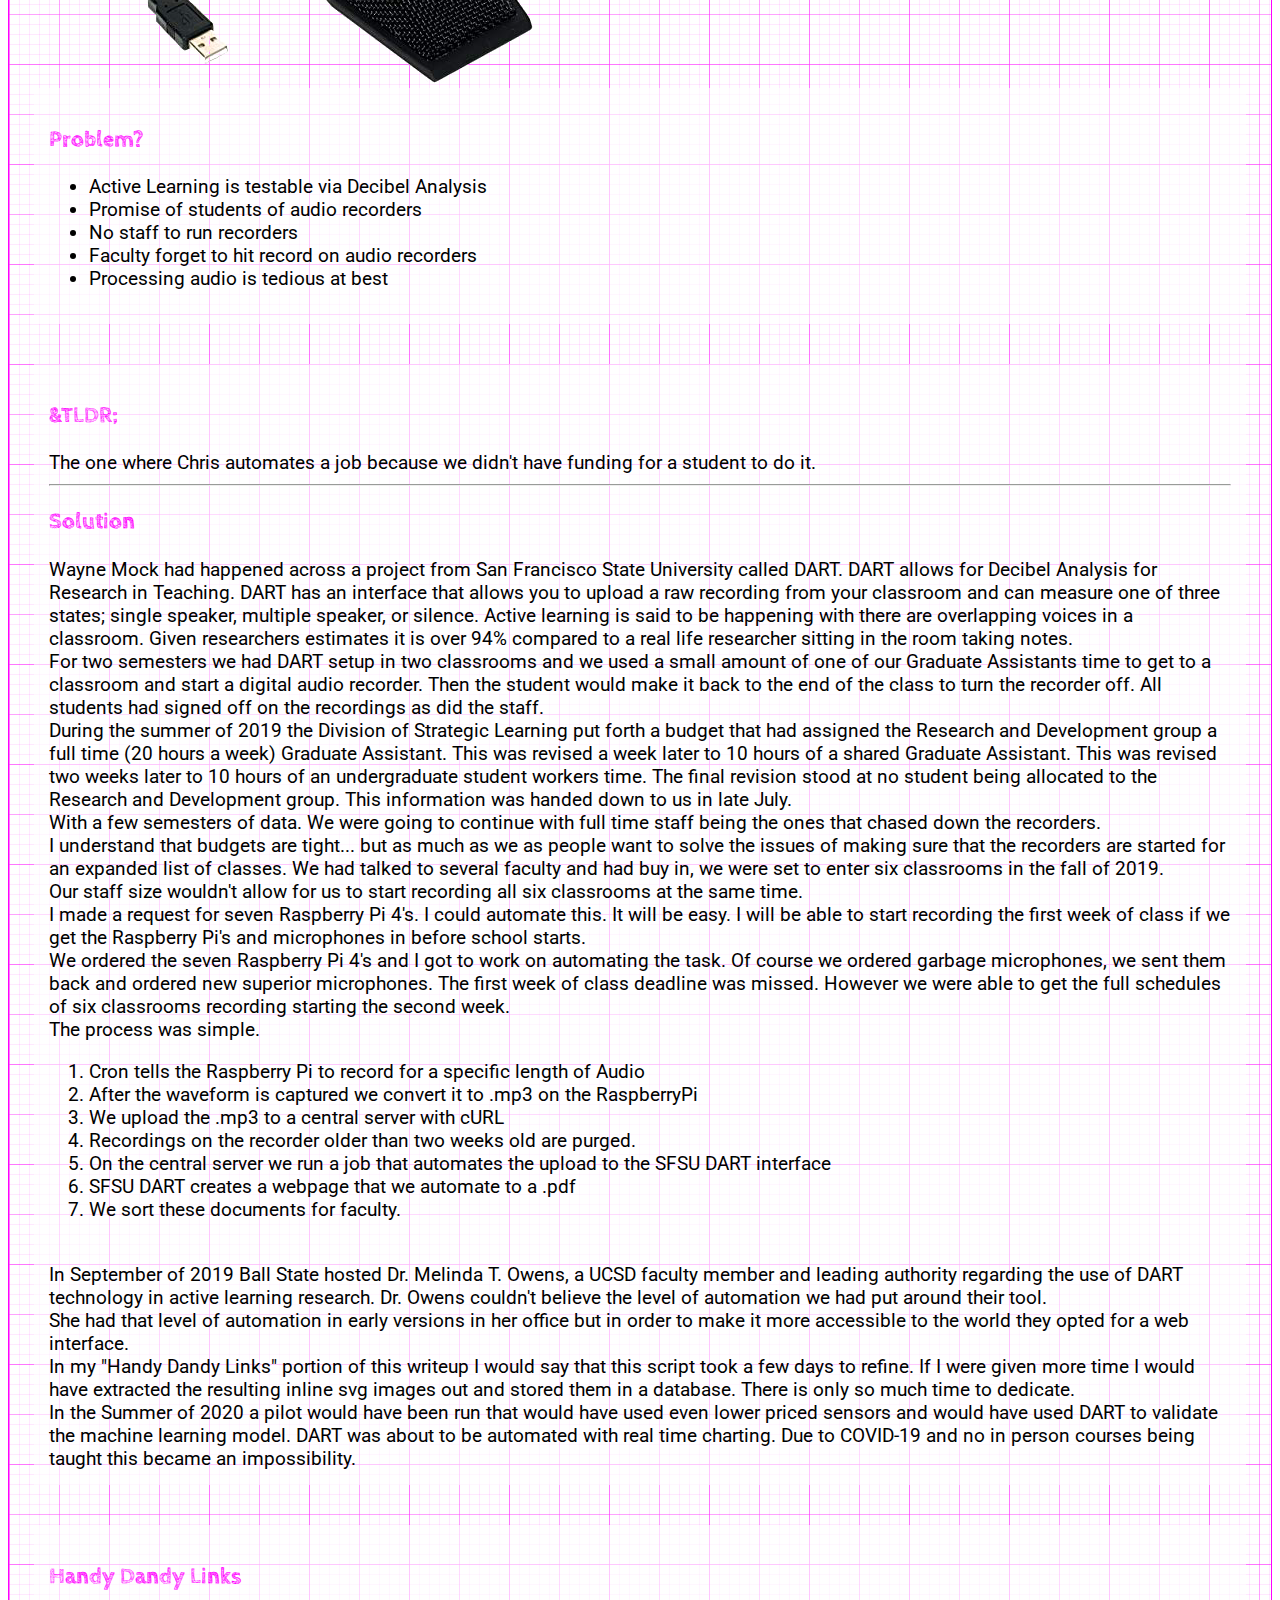
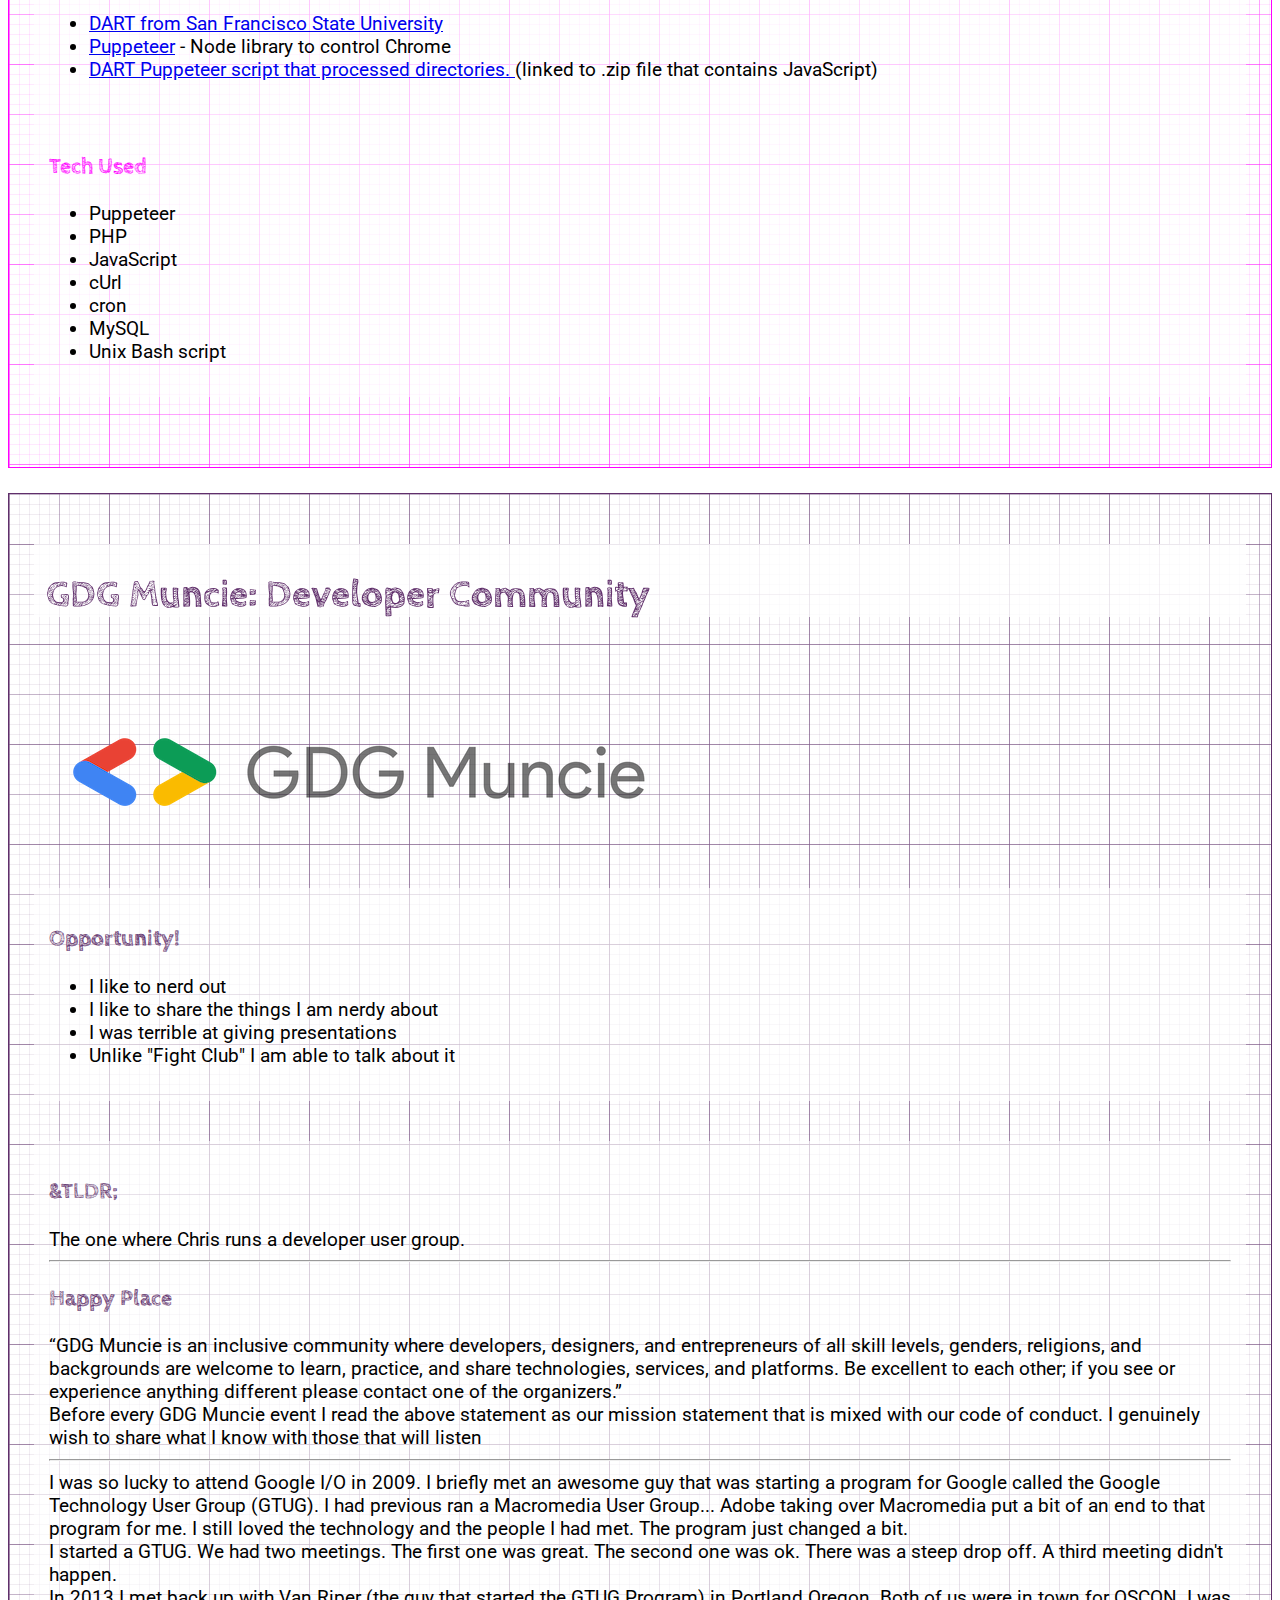
==== commit ed7d7796: "Removed link to OTTO3... Server is offline permantly" ====
--- a/index.html
+++ b/index.html
@@ -119,14 +119,12 @@
         </div>
         <div class="row">
         <div class="col-sm opaque-background">
-            <h3>Handy Dandy Links</h3>
+            <h3>Handy Dandy Link</h3>
             <ul>
 <li>
              <a target="_blank" rel="noreferrer" href="https://www.bsu.edu/news/press-center/archives/2015/6/online-course-for-movie-buffs-uses-video-annotation-technology-developed-by-ball-state-experts">BSU Press Center Article</a>
             </li>
-            <li>
-             <a target="_blank" rel="noreferrer">OTTO3:Film Noir (Server removed Spring 2022)</a>
-            </li>
+
         </ul>
     </div>
   
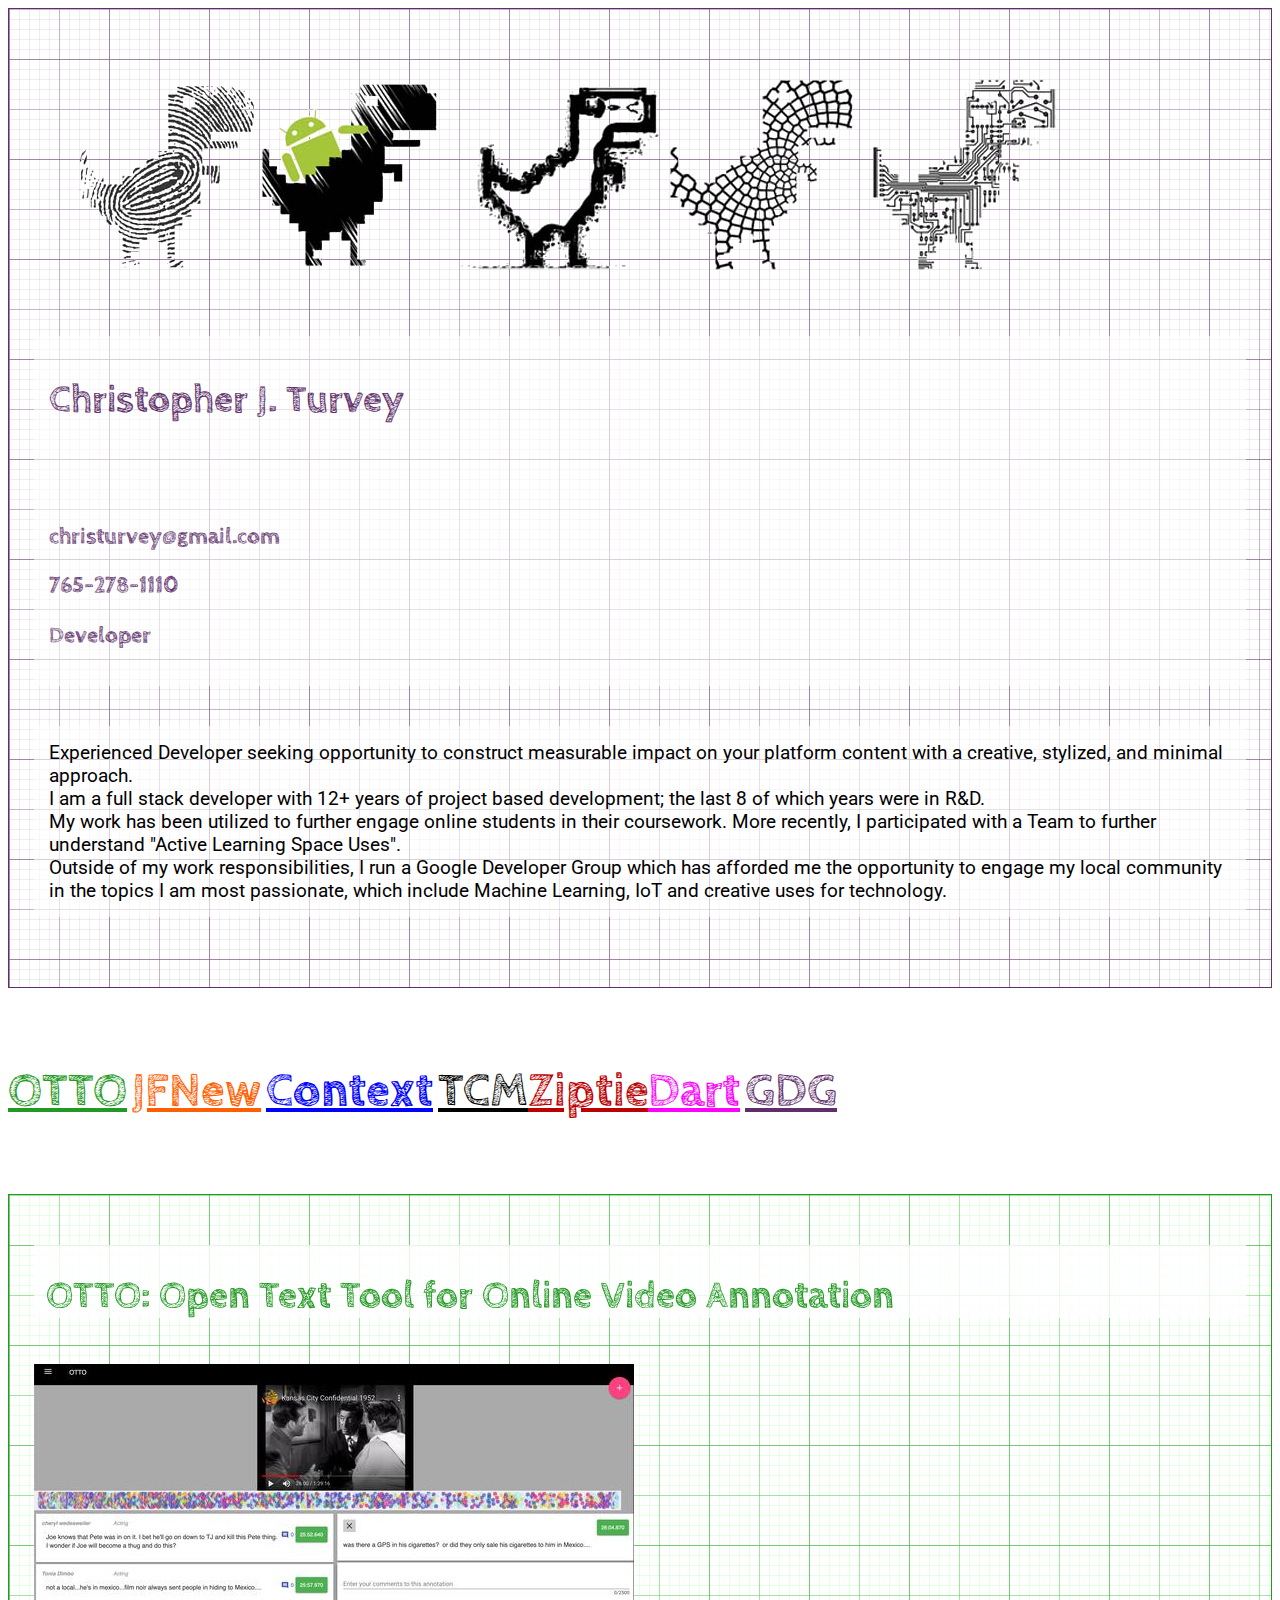
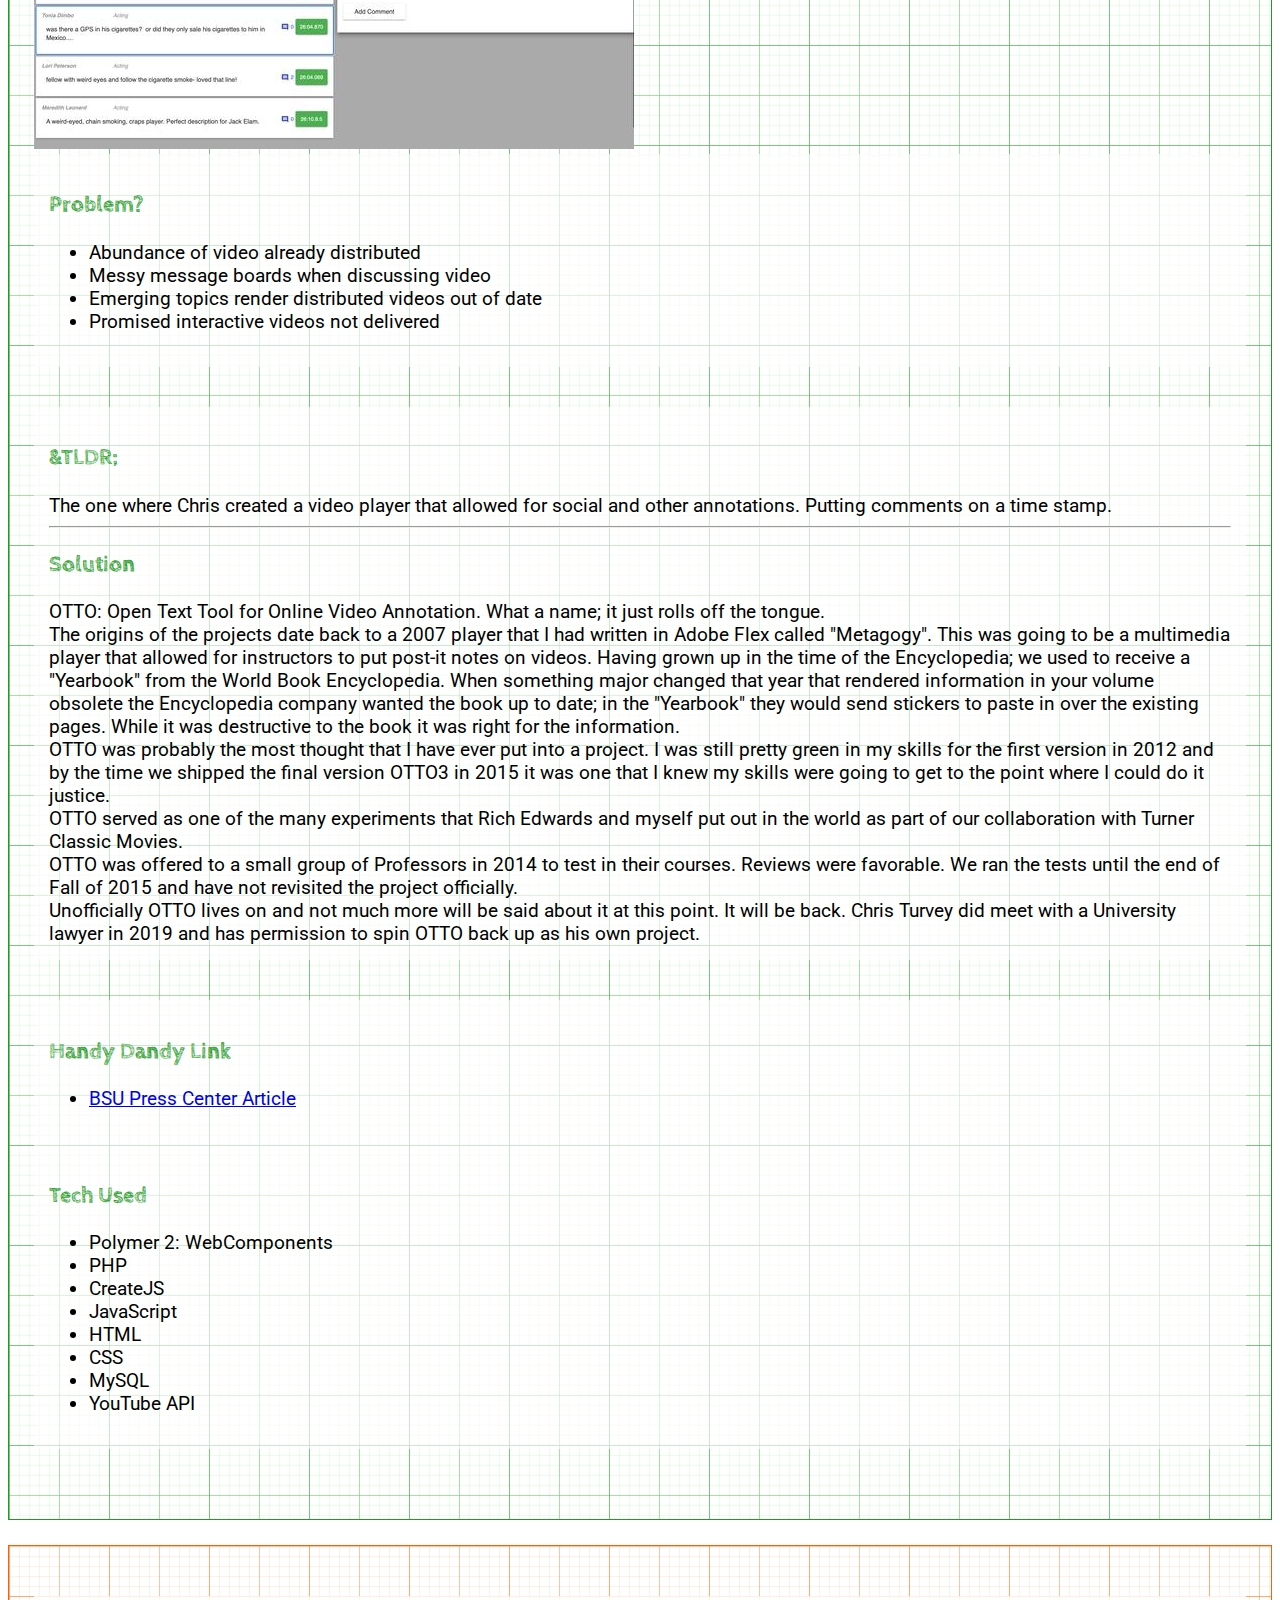
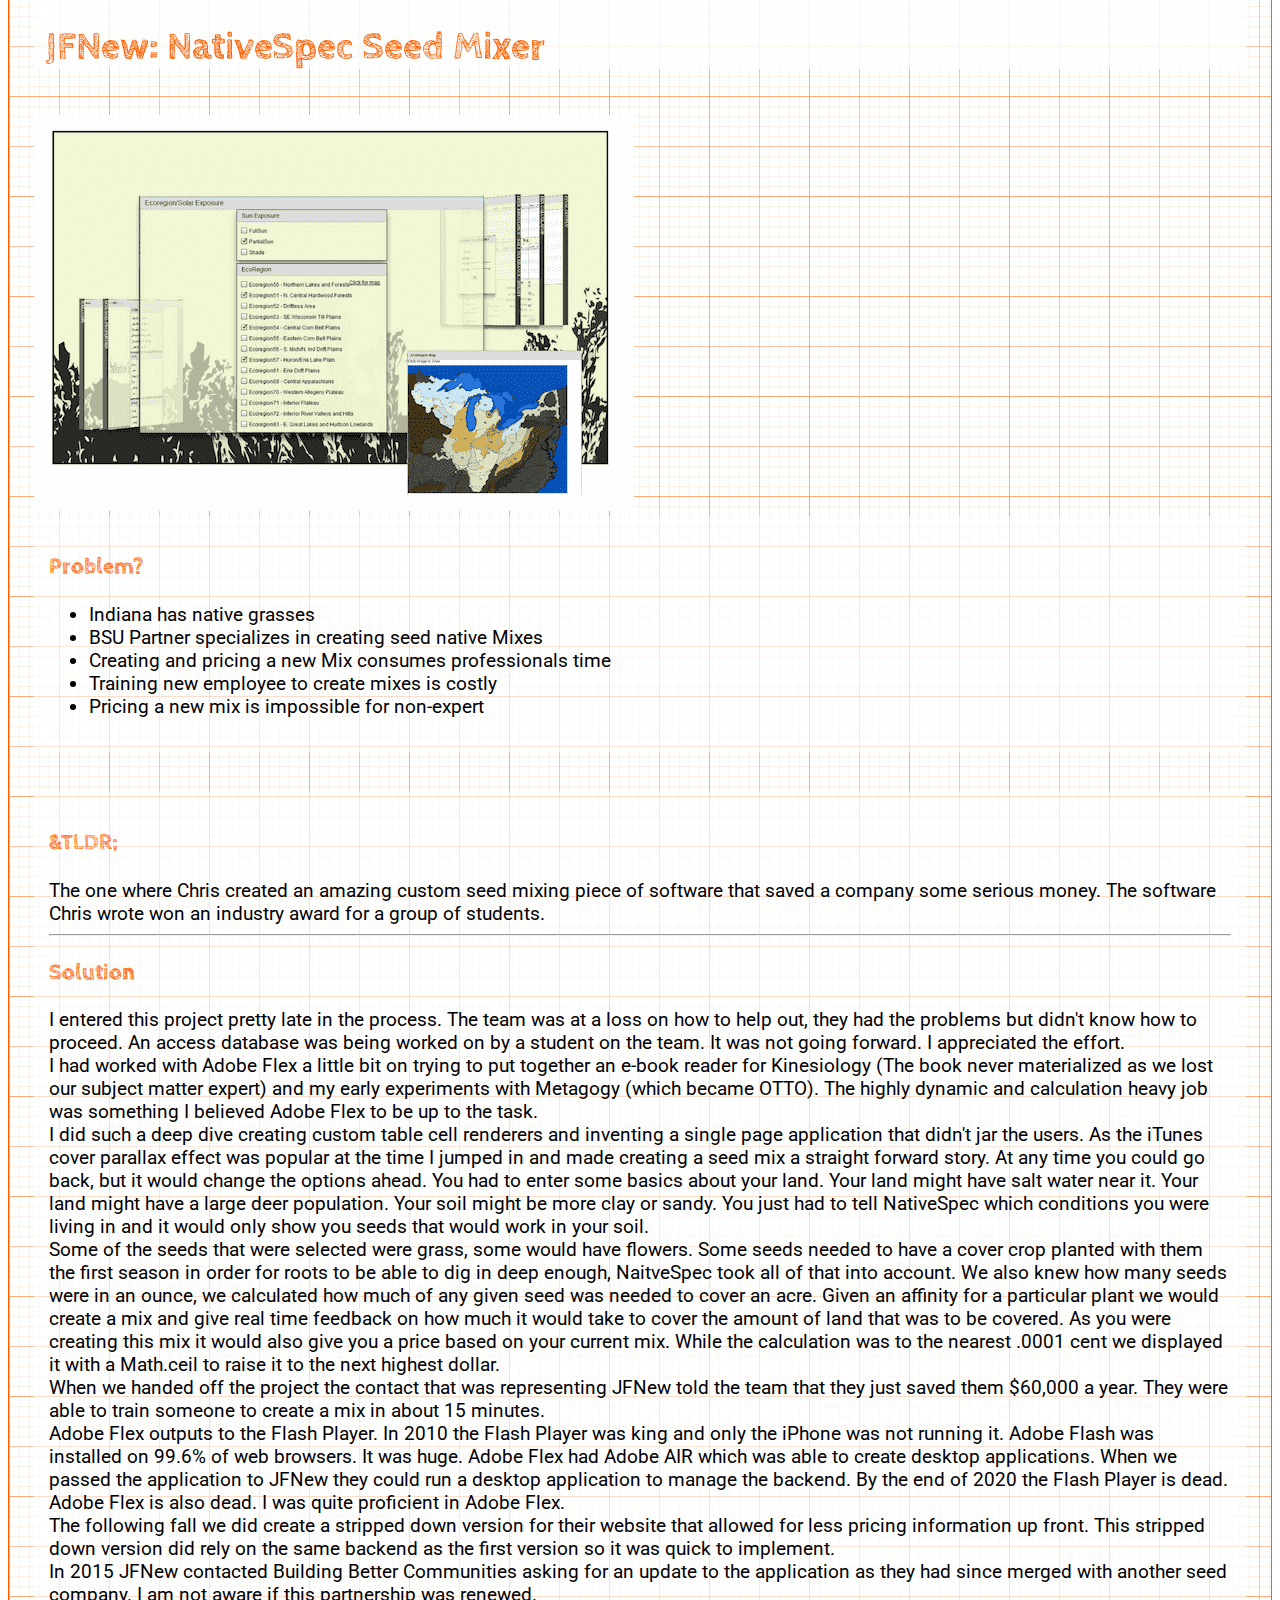
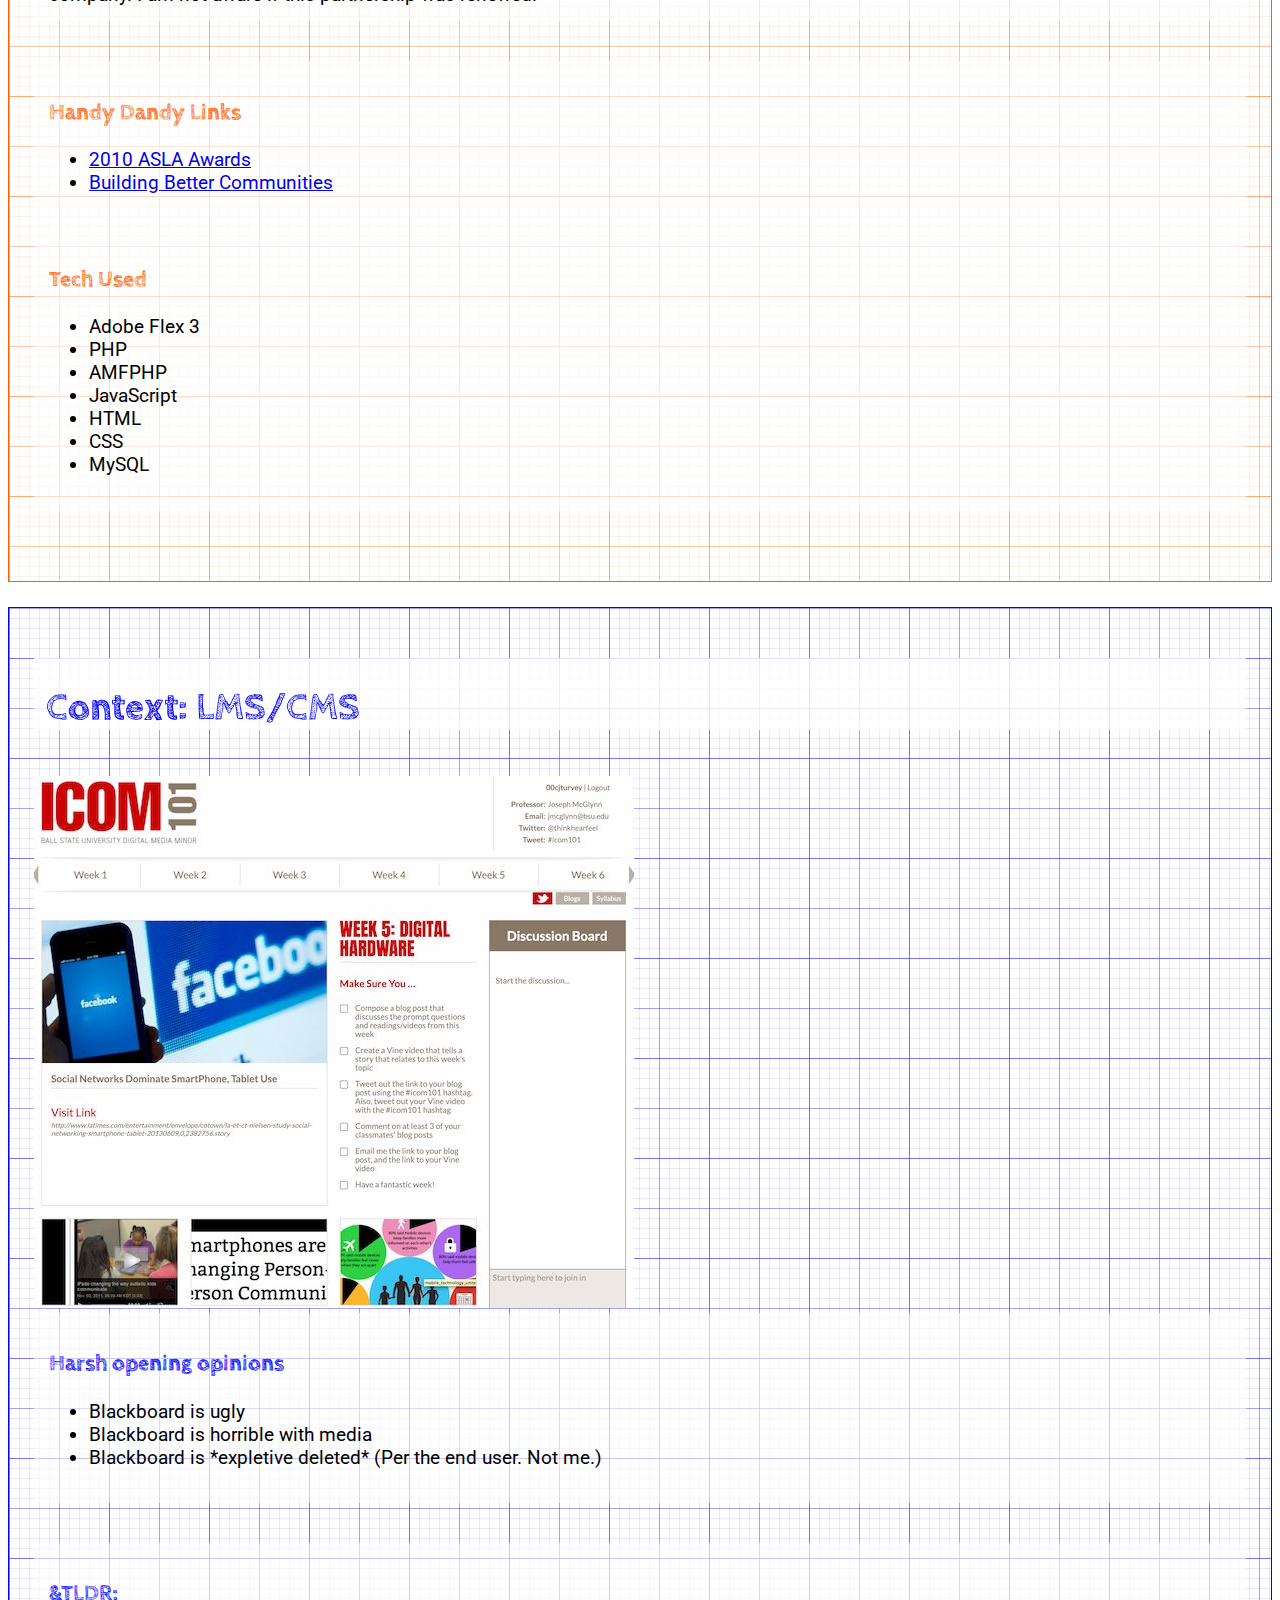
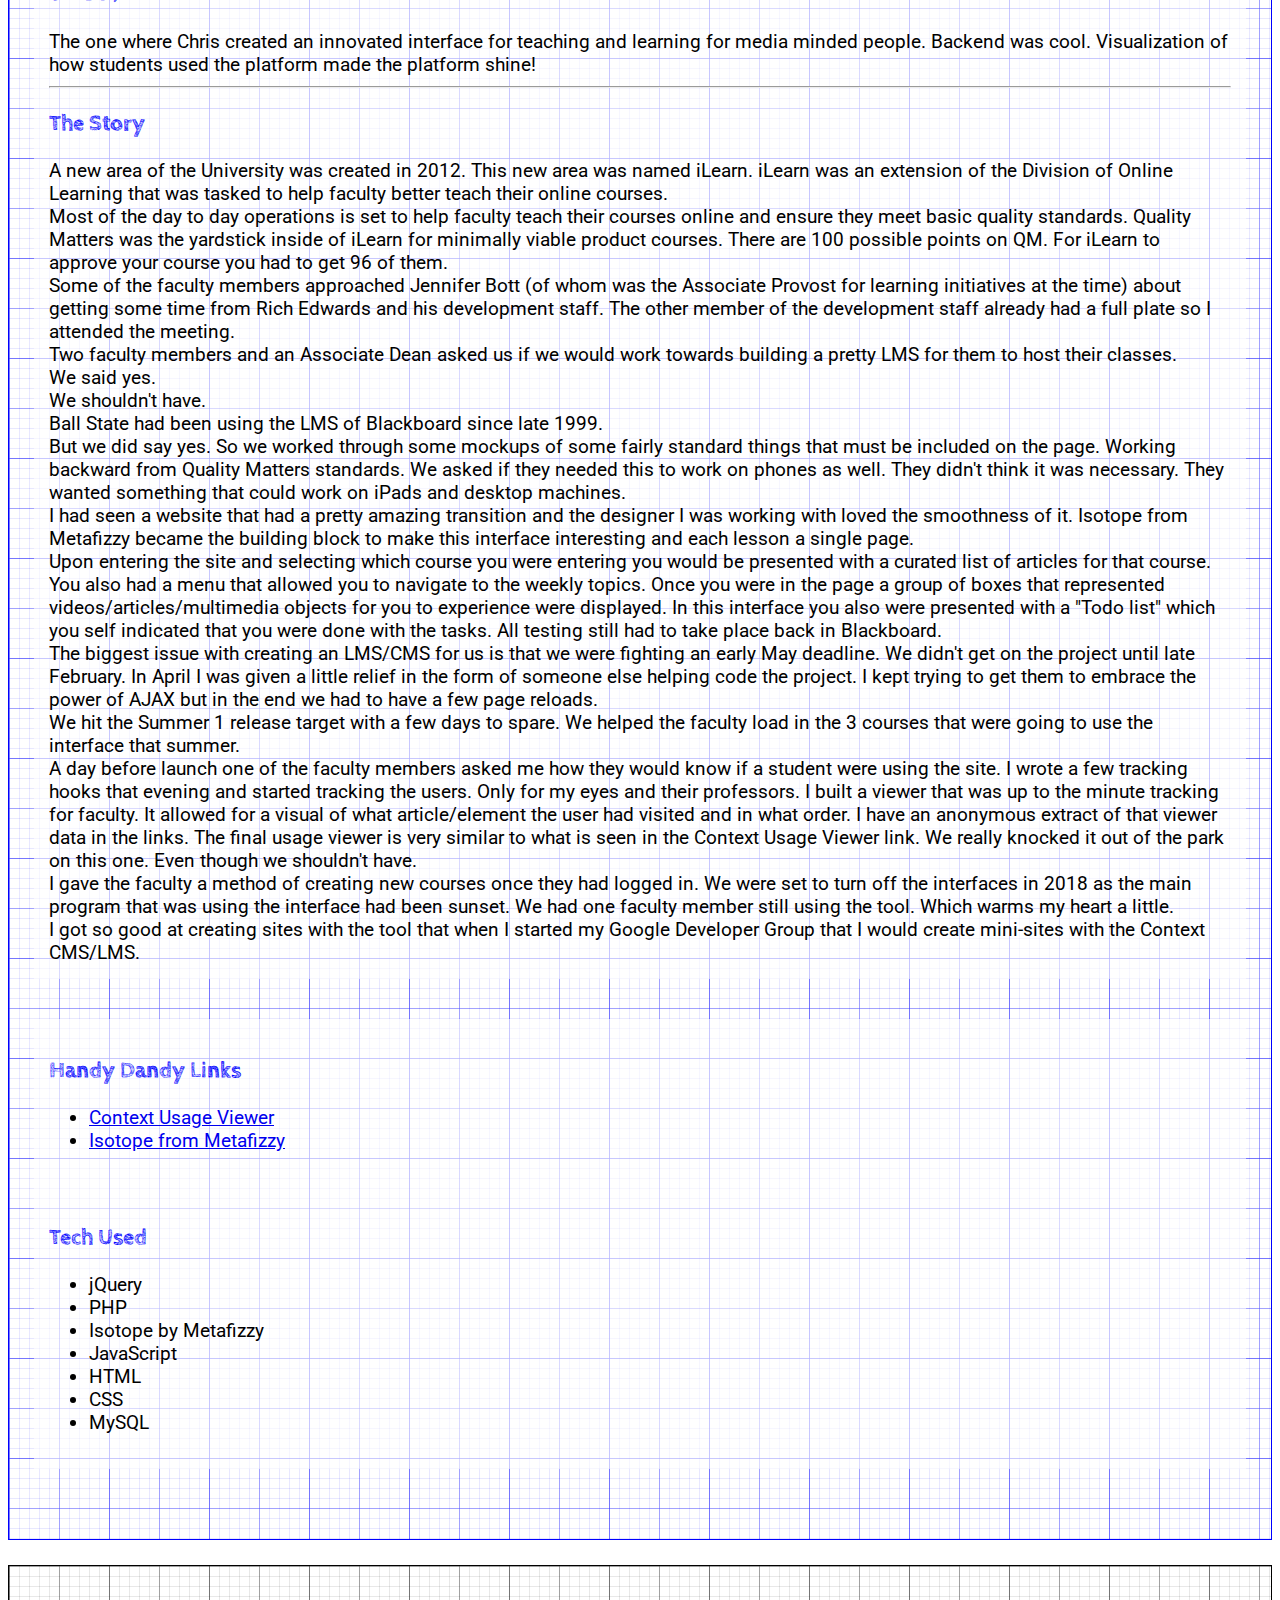
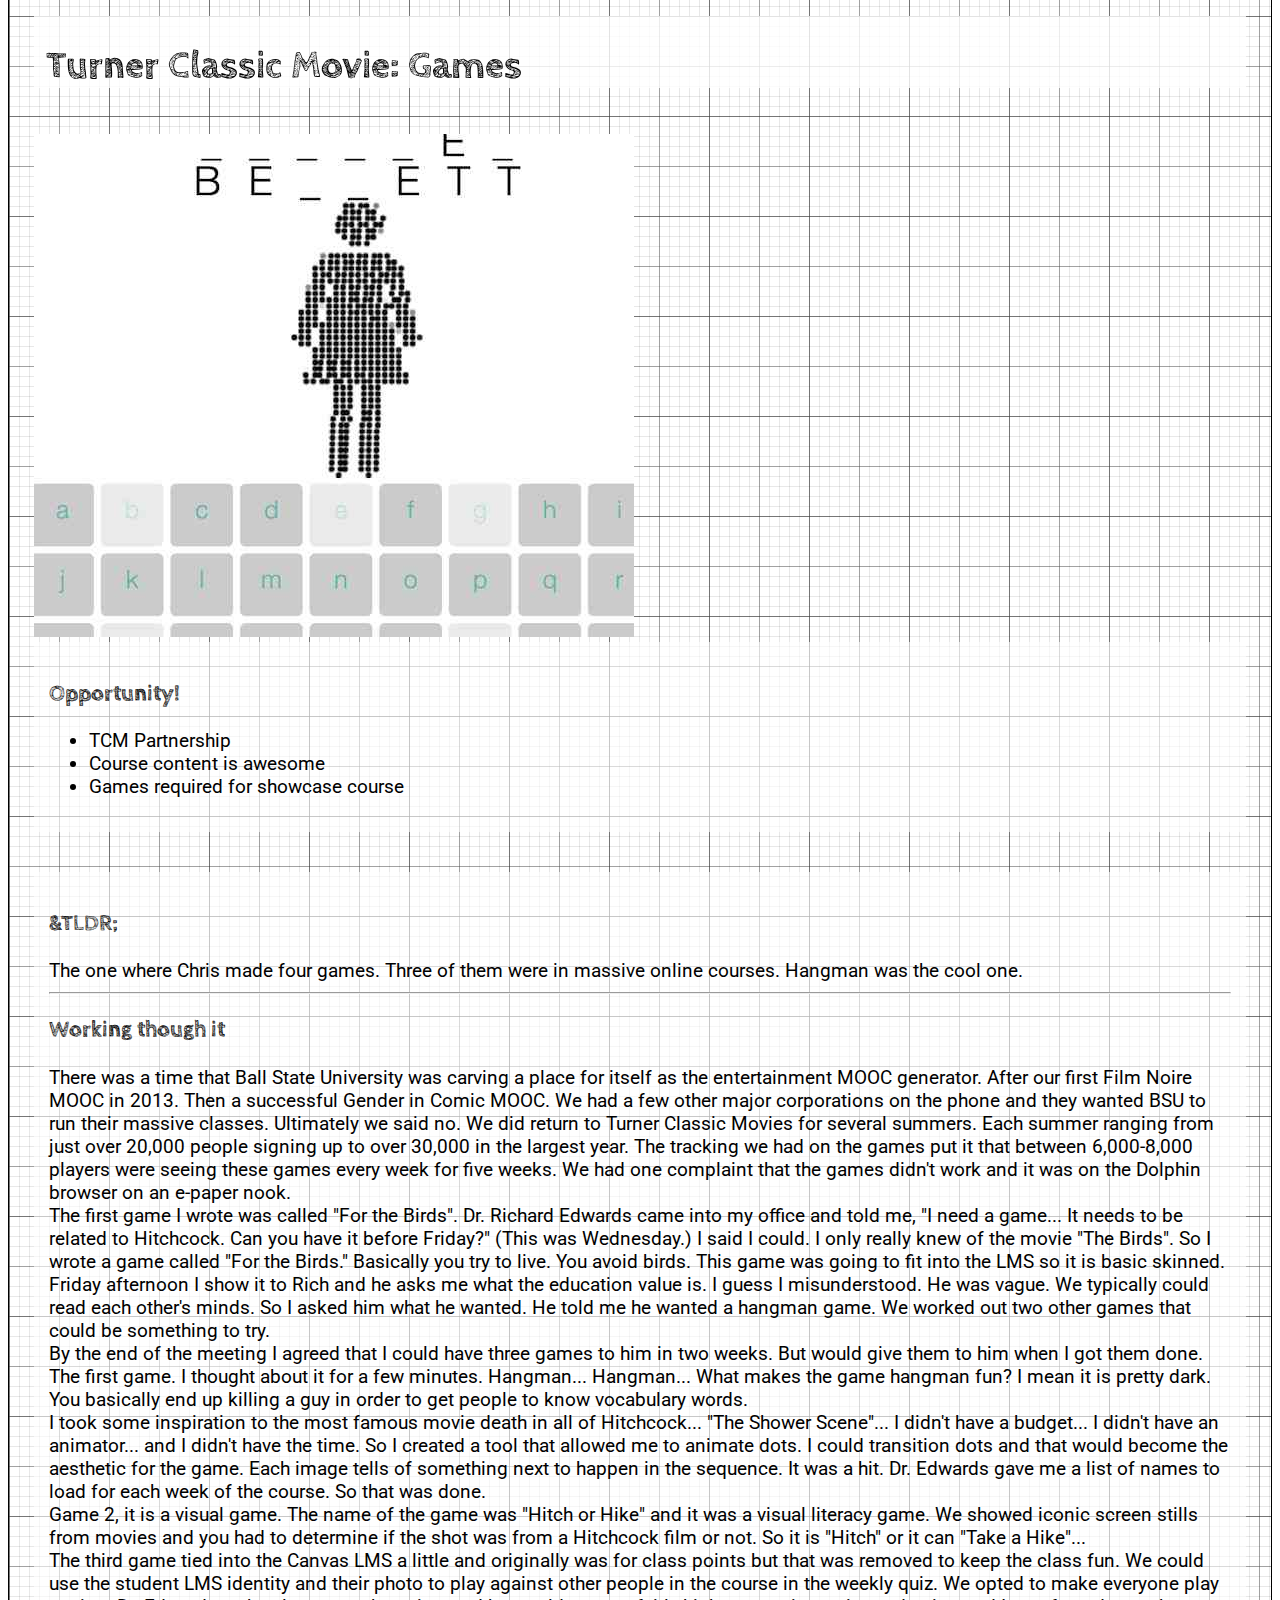
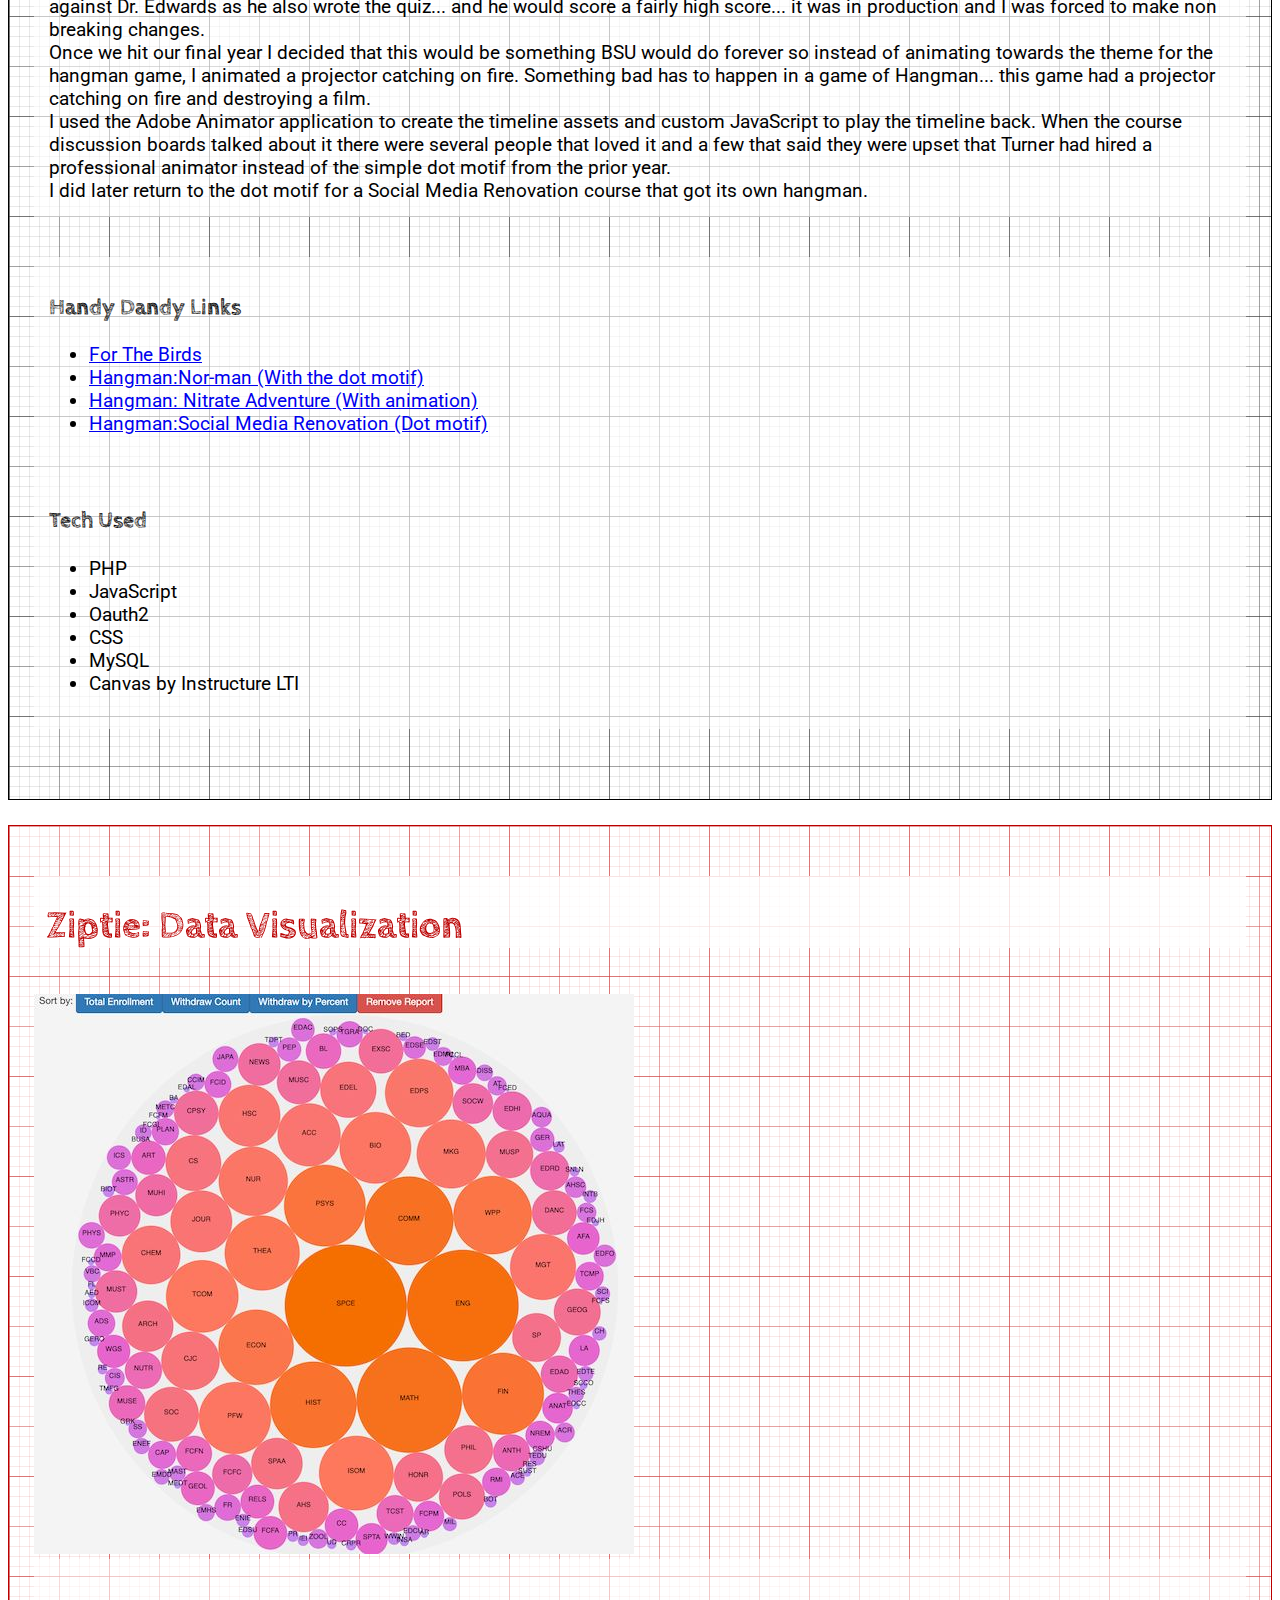
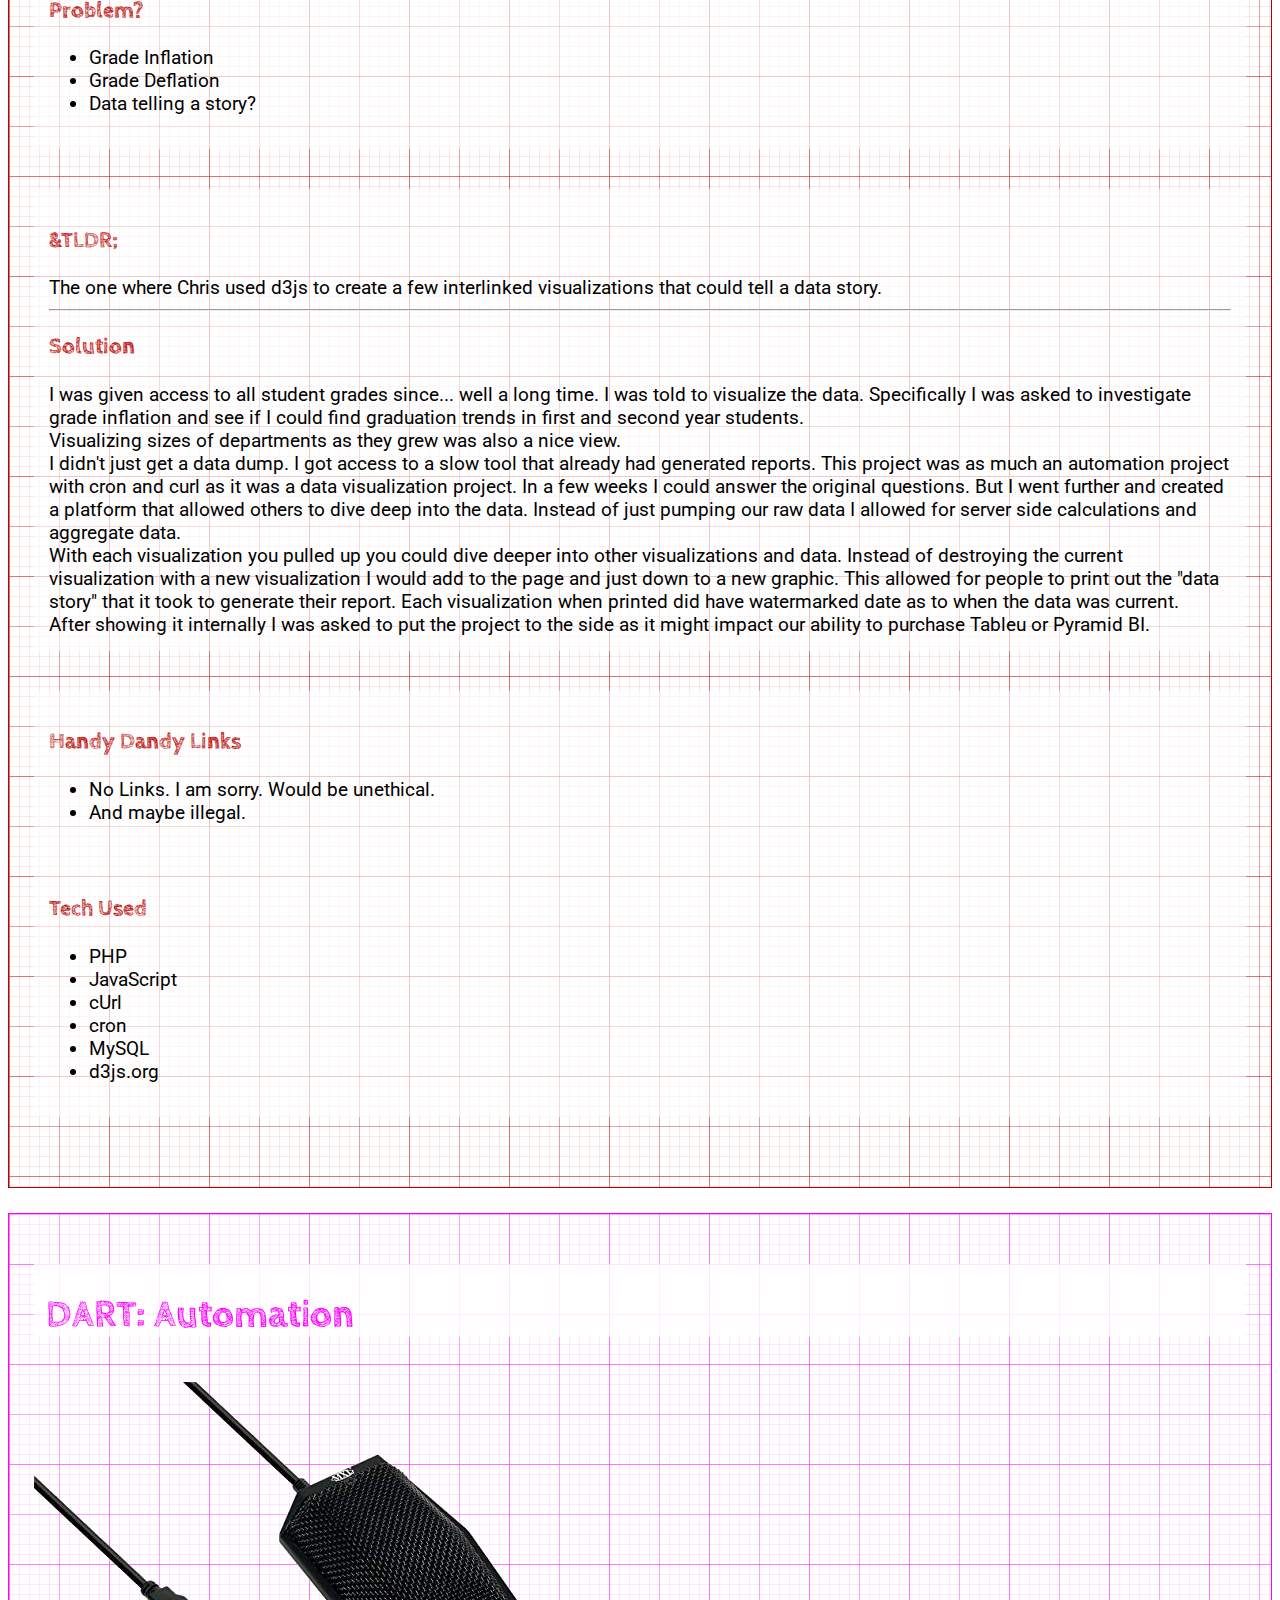
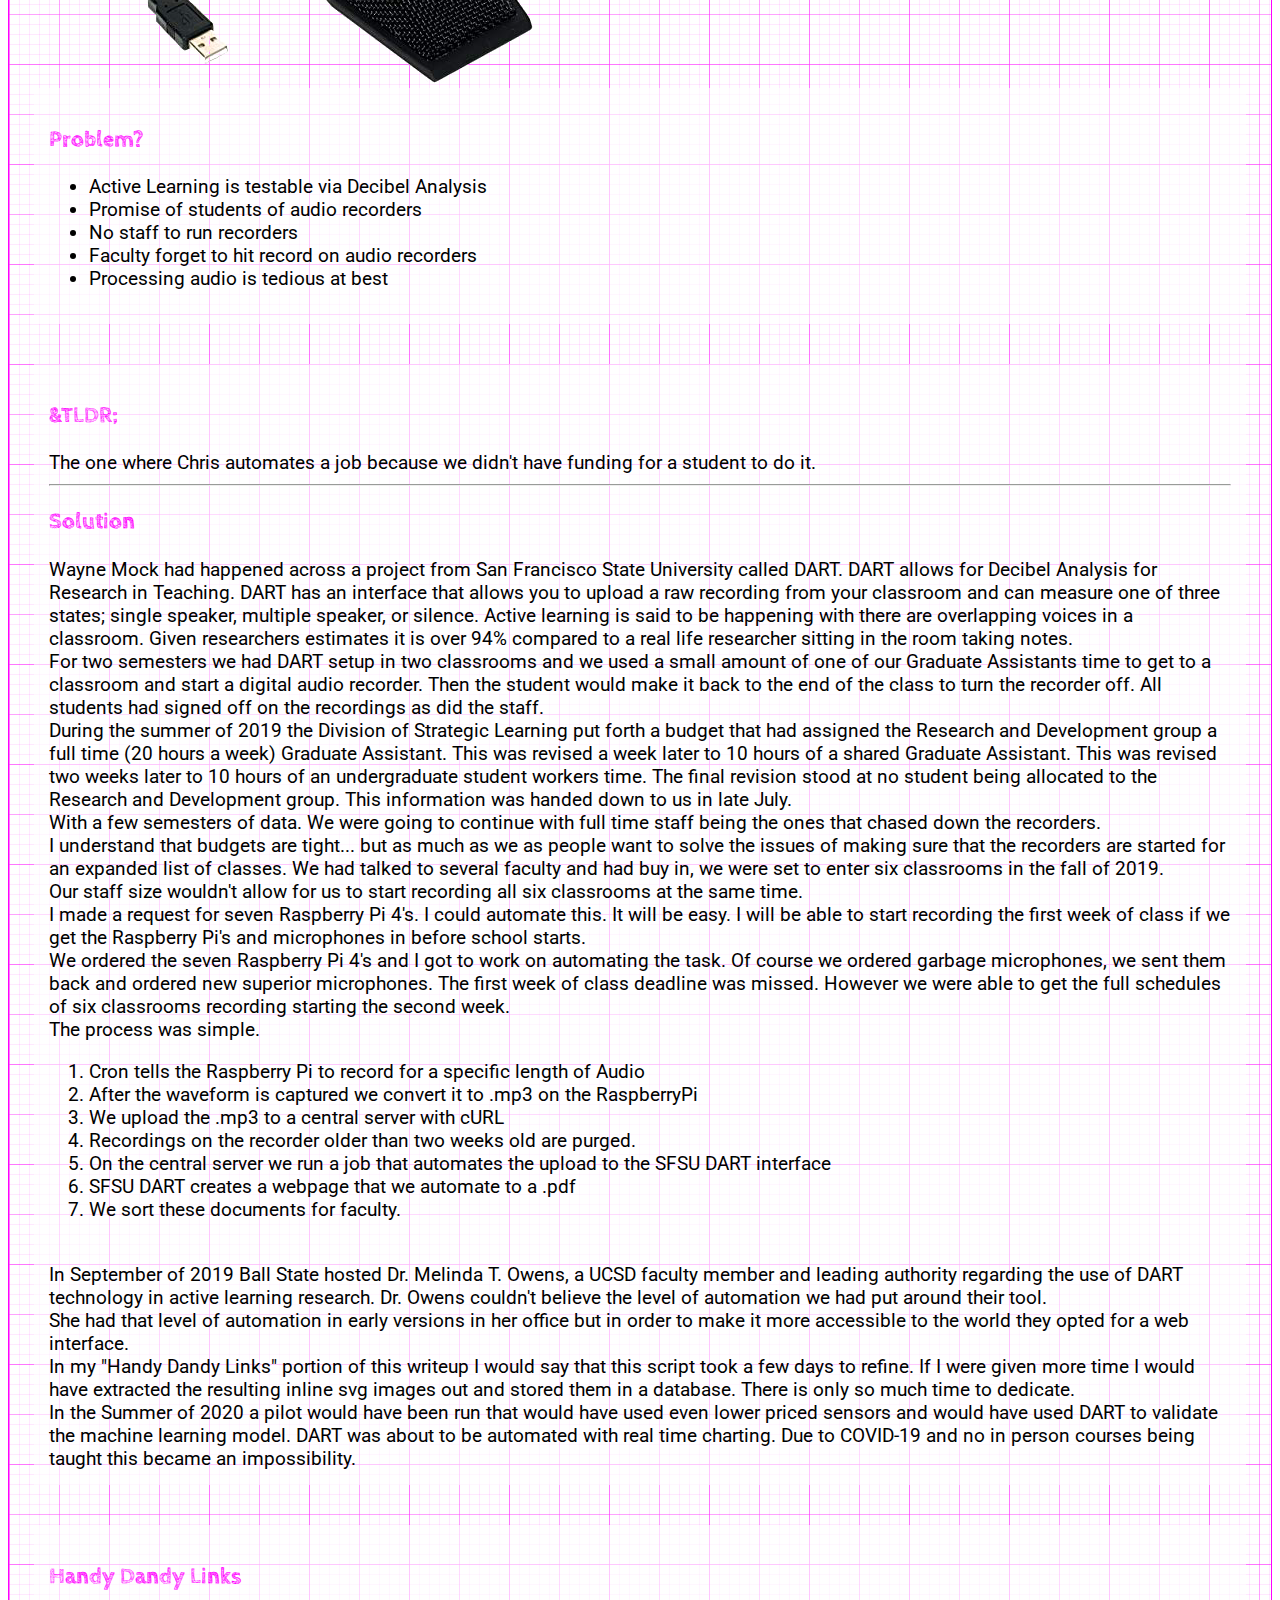
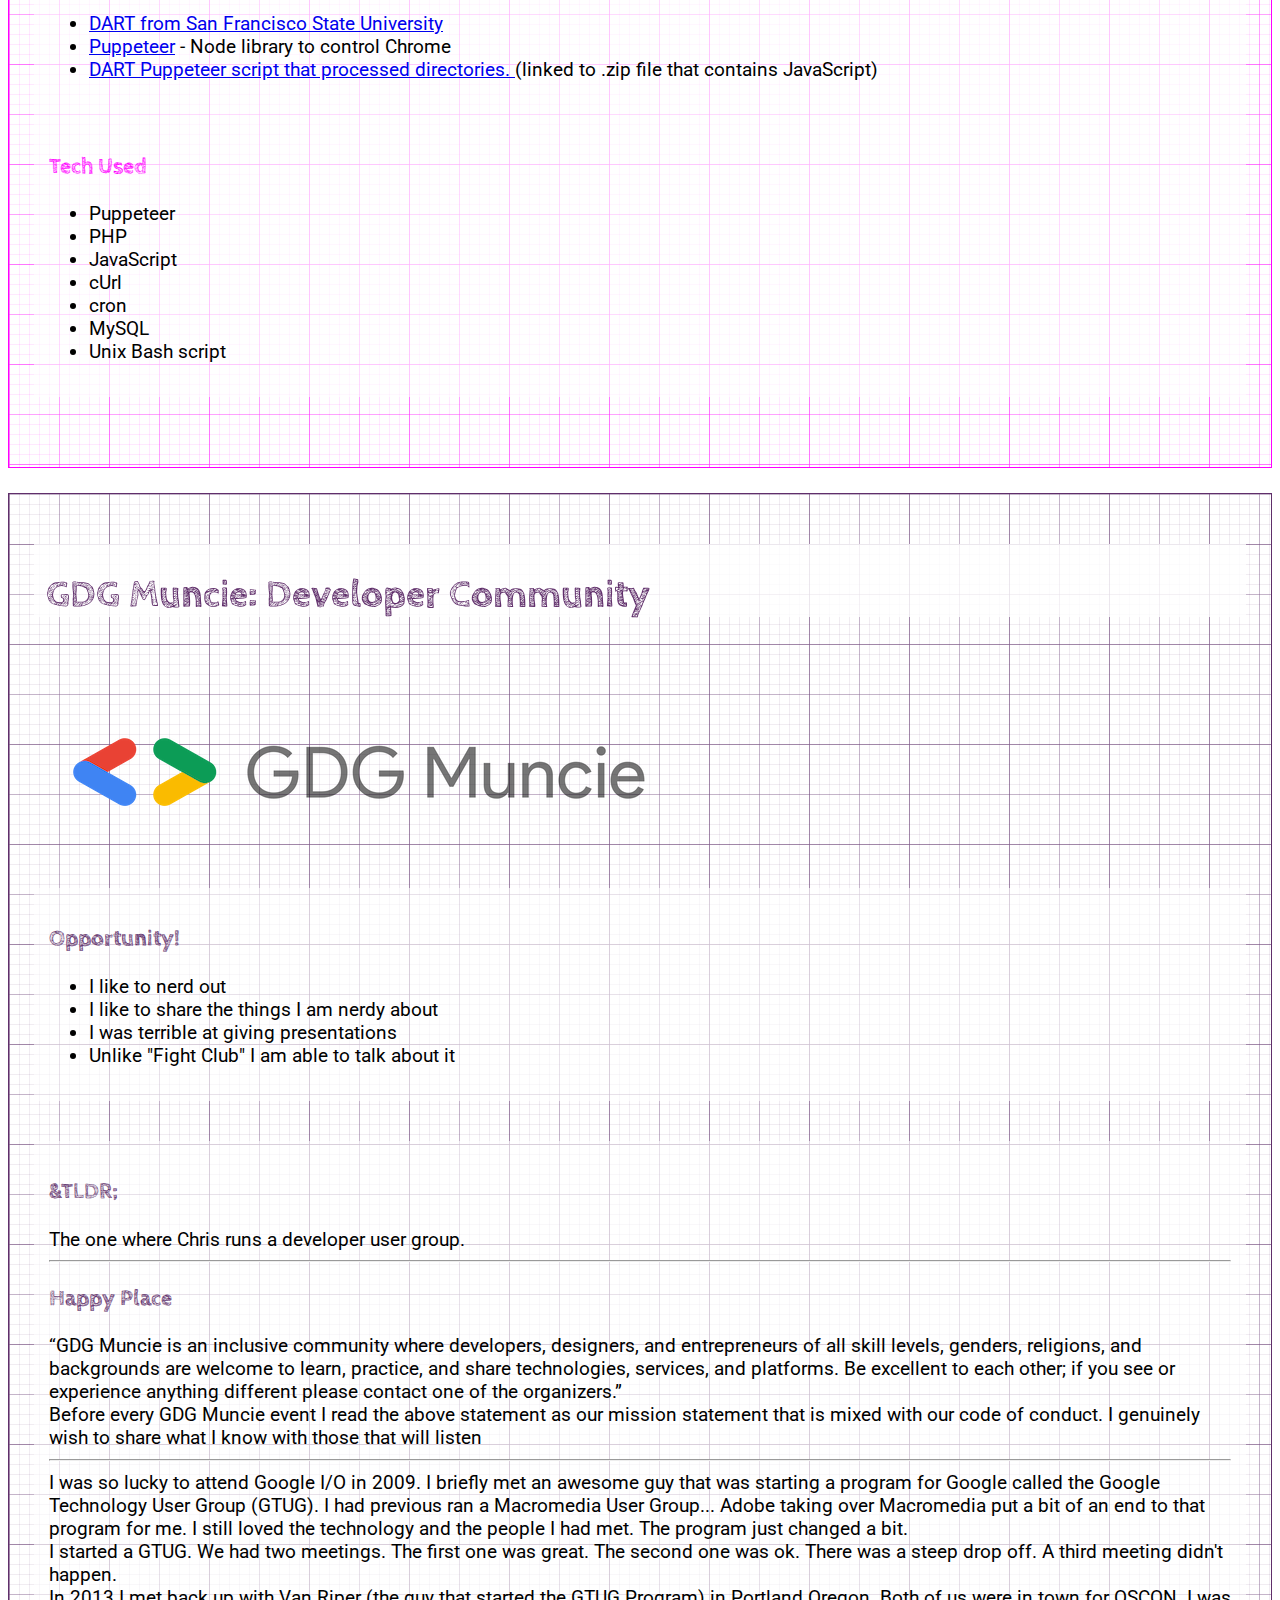
==== commit 73966766: "Linked Hangman game correctly" ====
--- a/index.html
+++ b/index.html
@@ -387,7 +387,7 @@
      
                      </li>
                      <li>
-                             <a target="_blank" rel="noreferrer" href="./hangman.index.html">Hangman:Nor-man (With the dot motif)</a>
+                             <a target="_blank" rel="noreferrer" href="./hangman/index.html">Hangman:Nor-man (With the dot motif)</a>
                          </li>
      
                          <li>
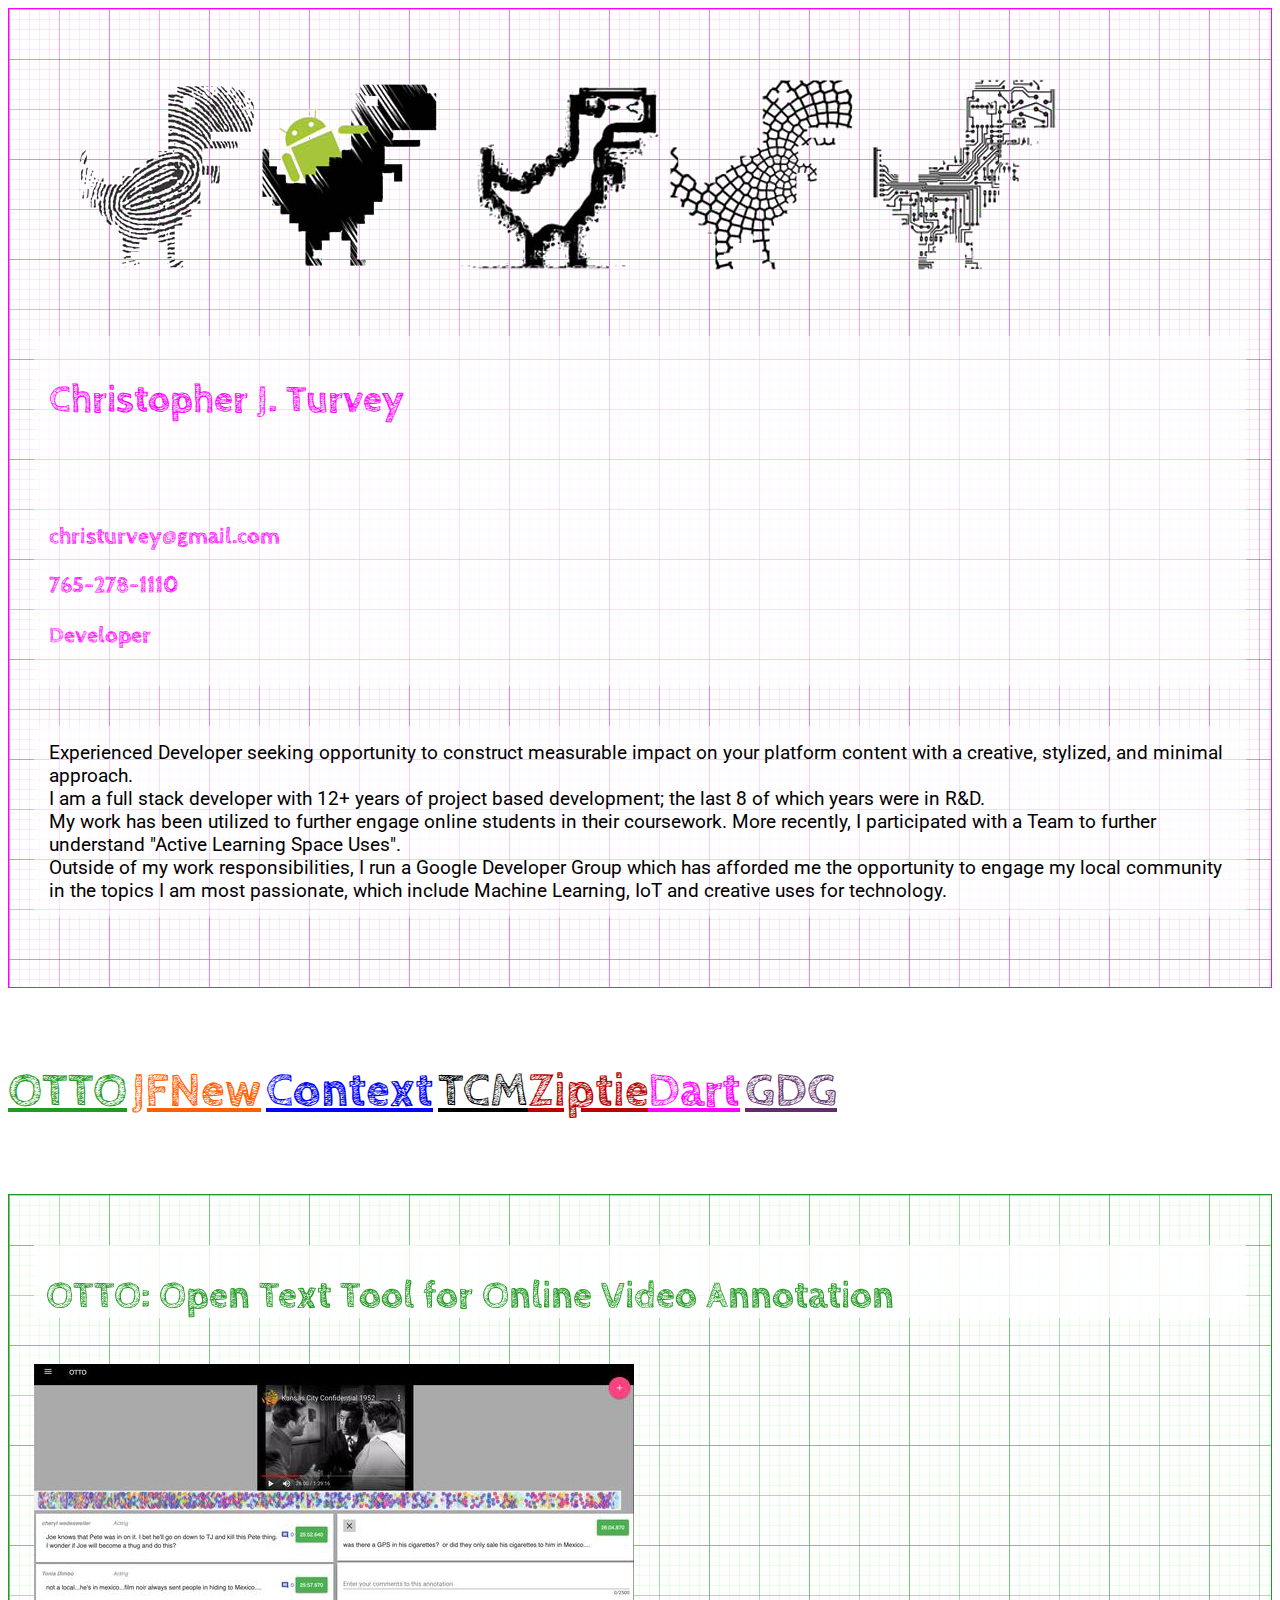
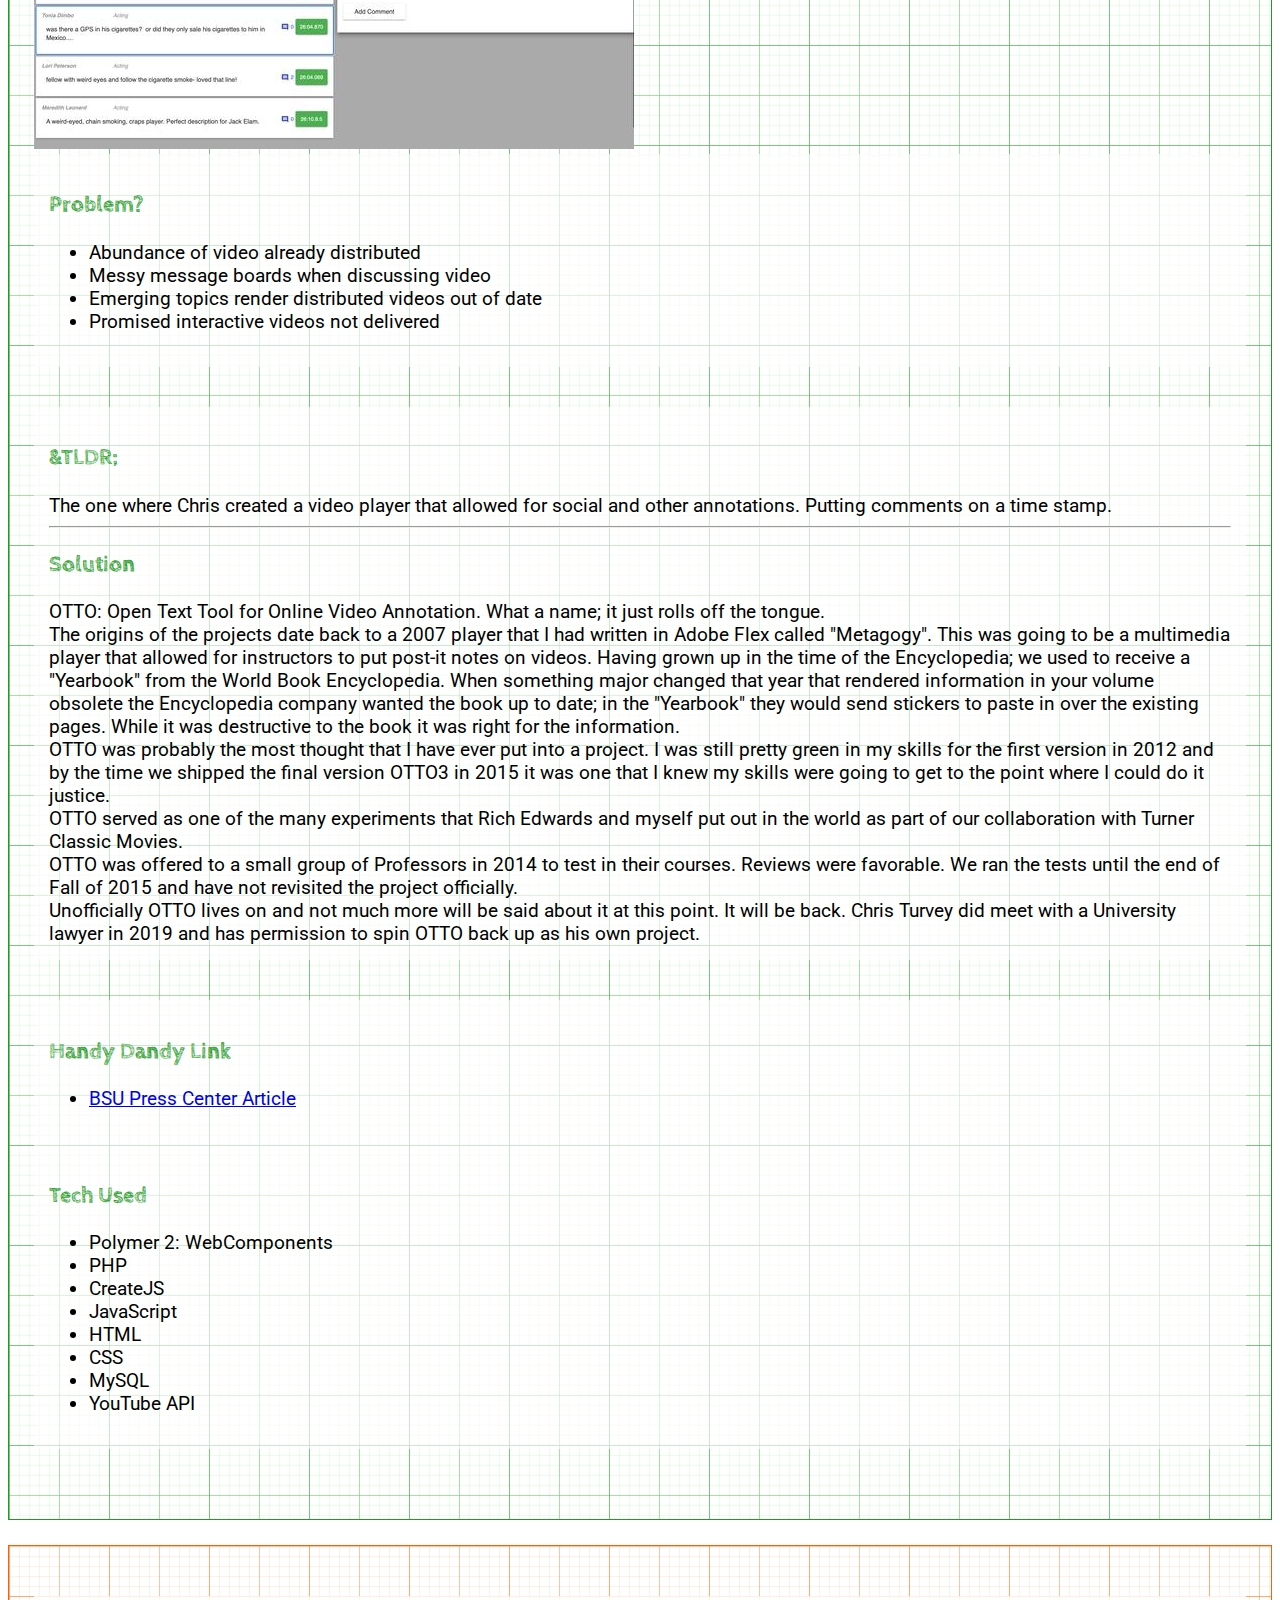
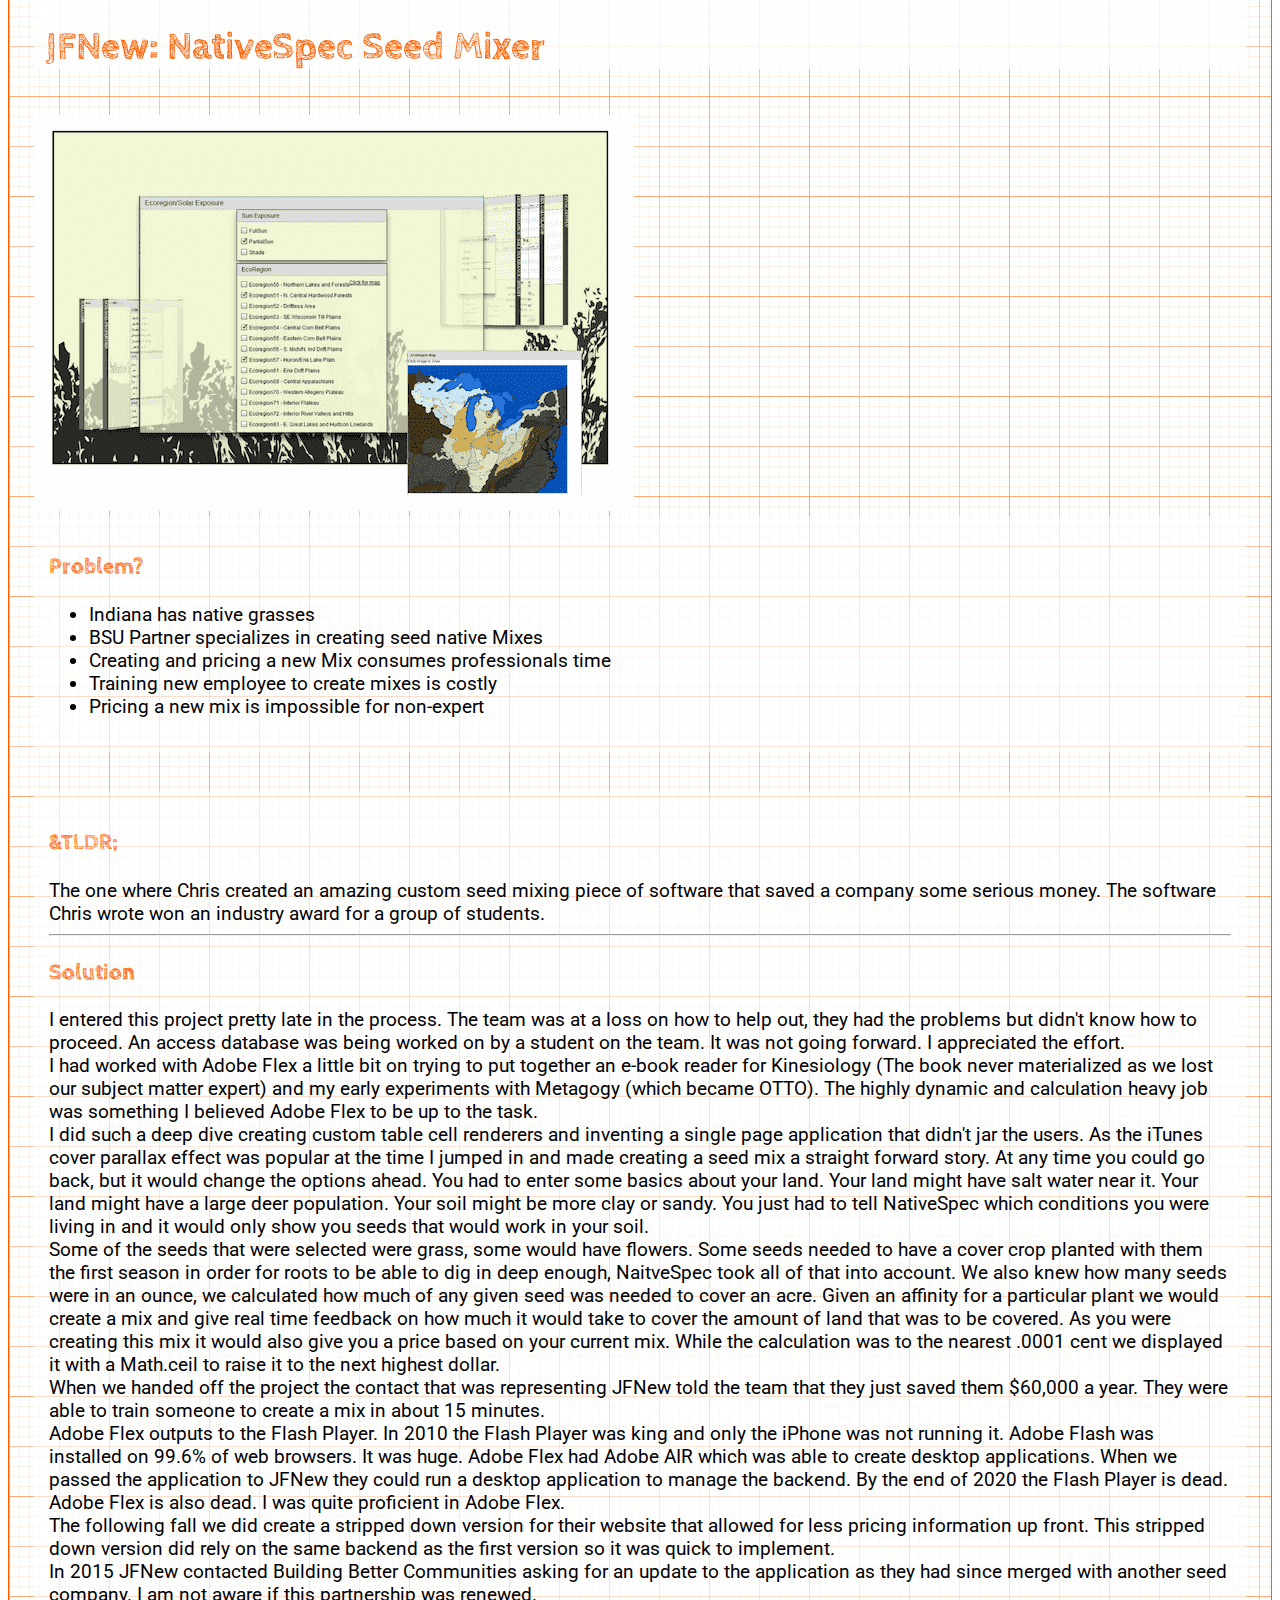
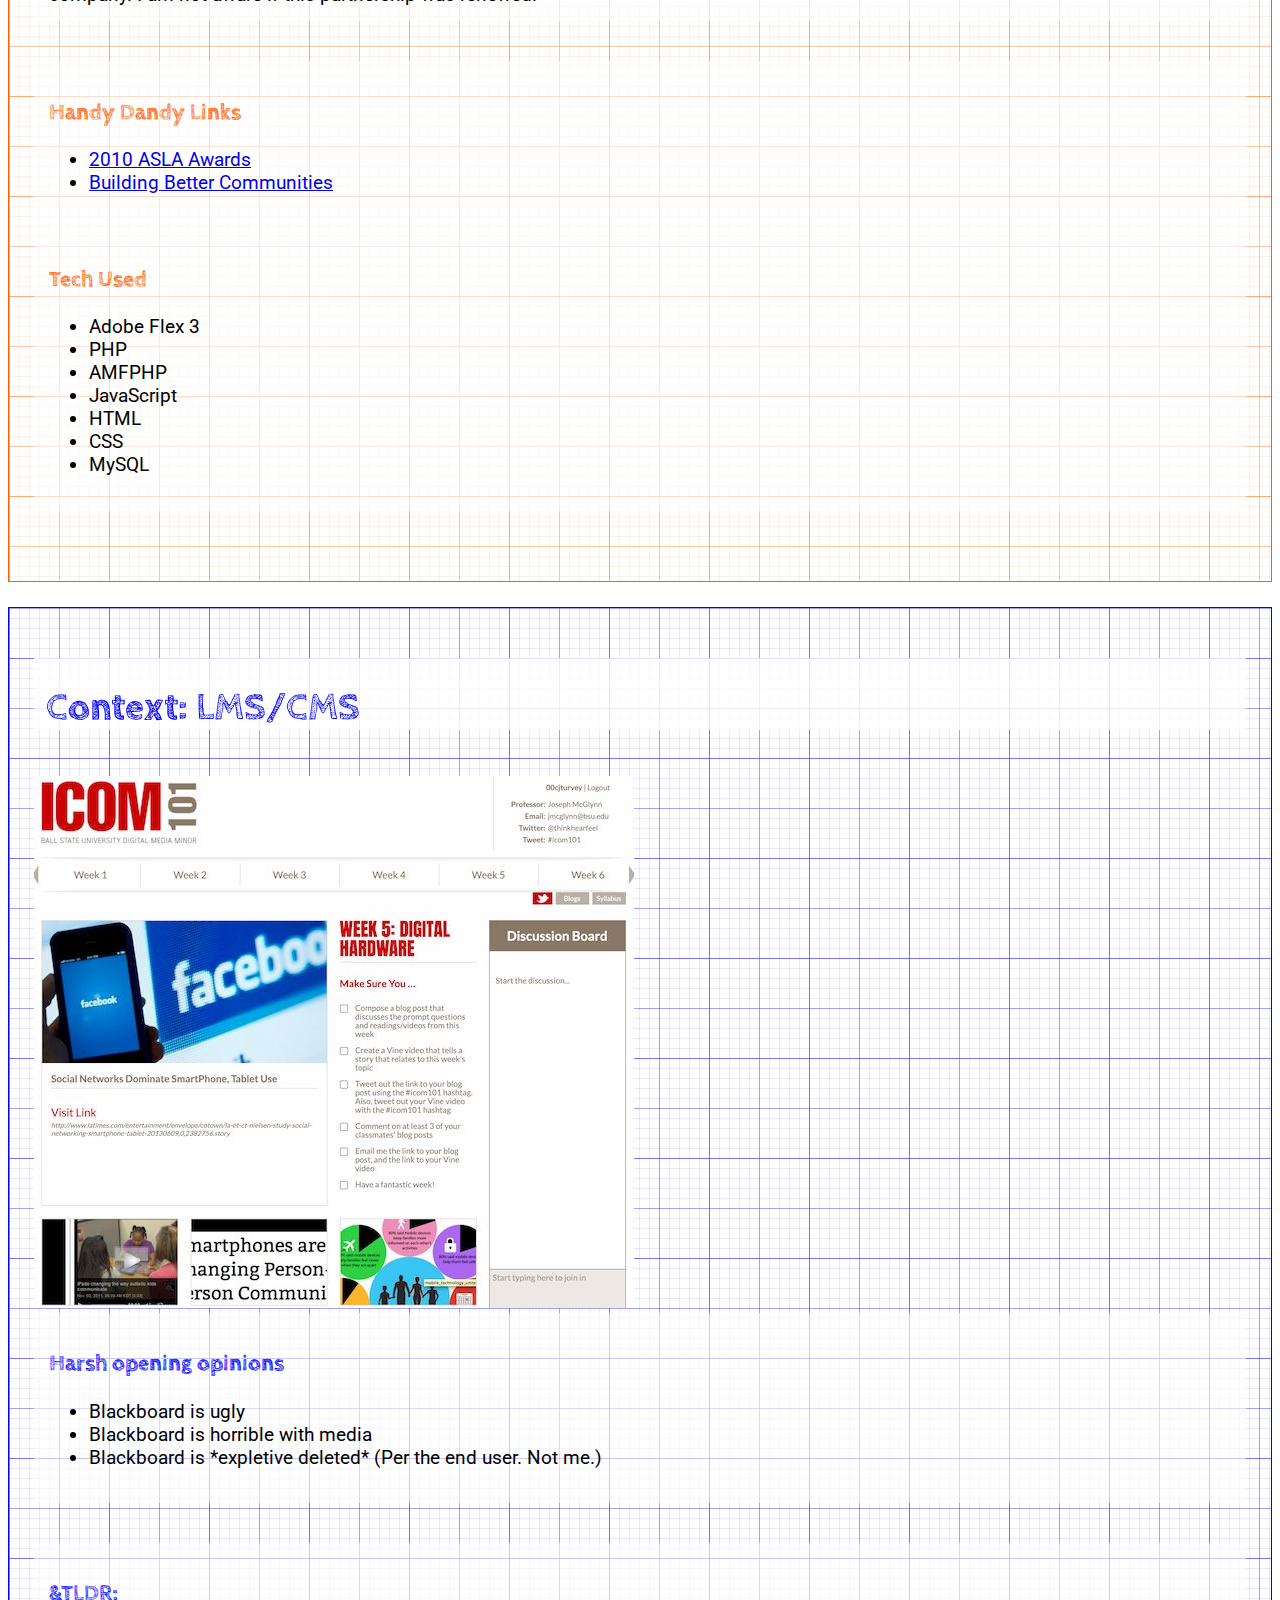
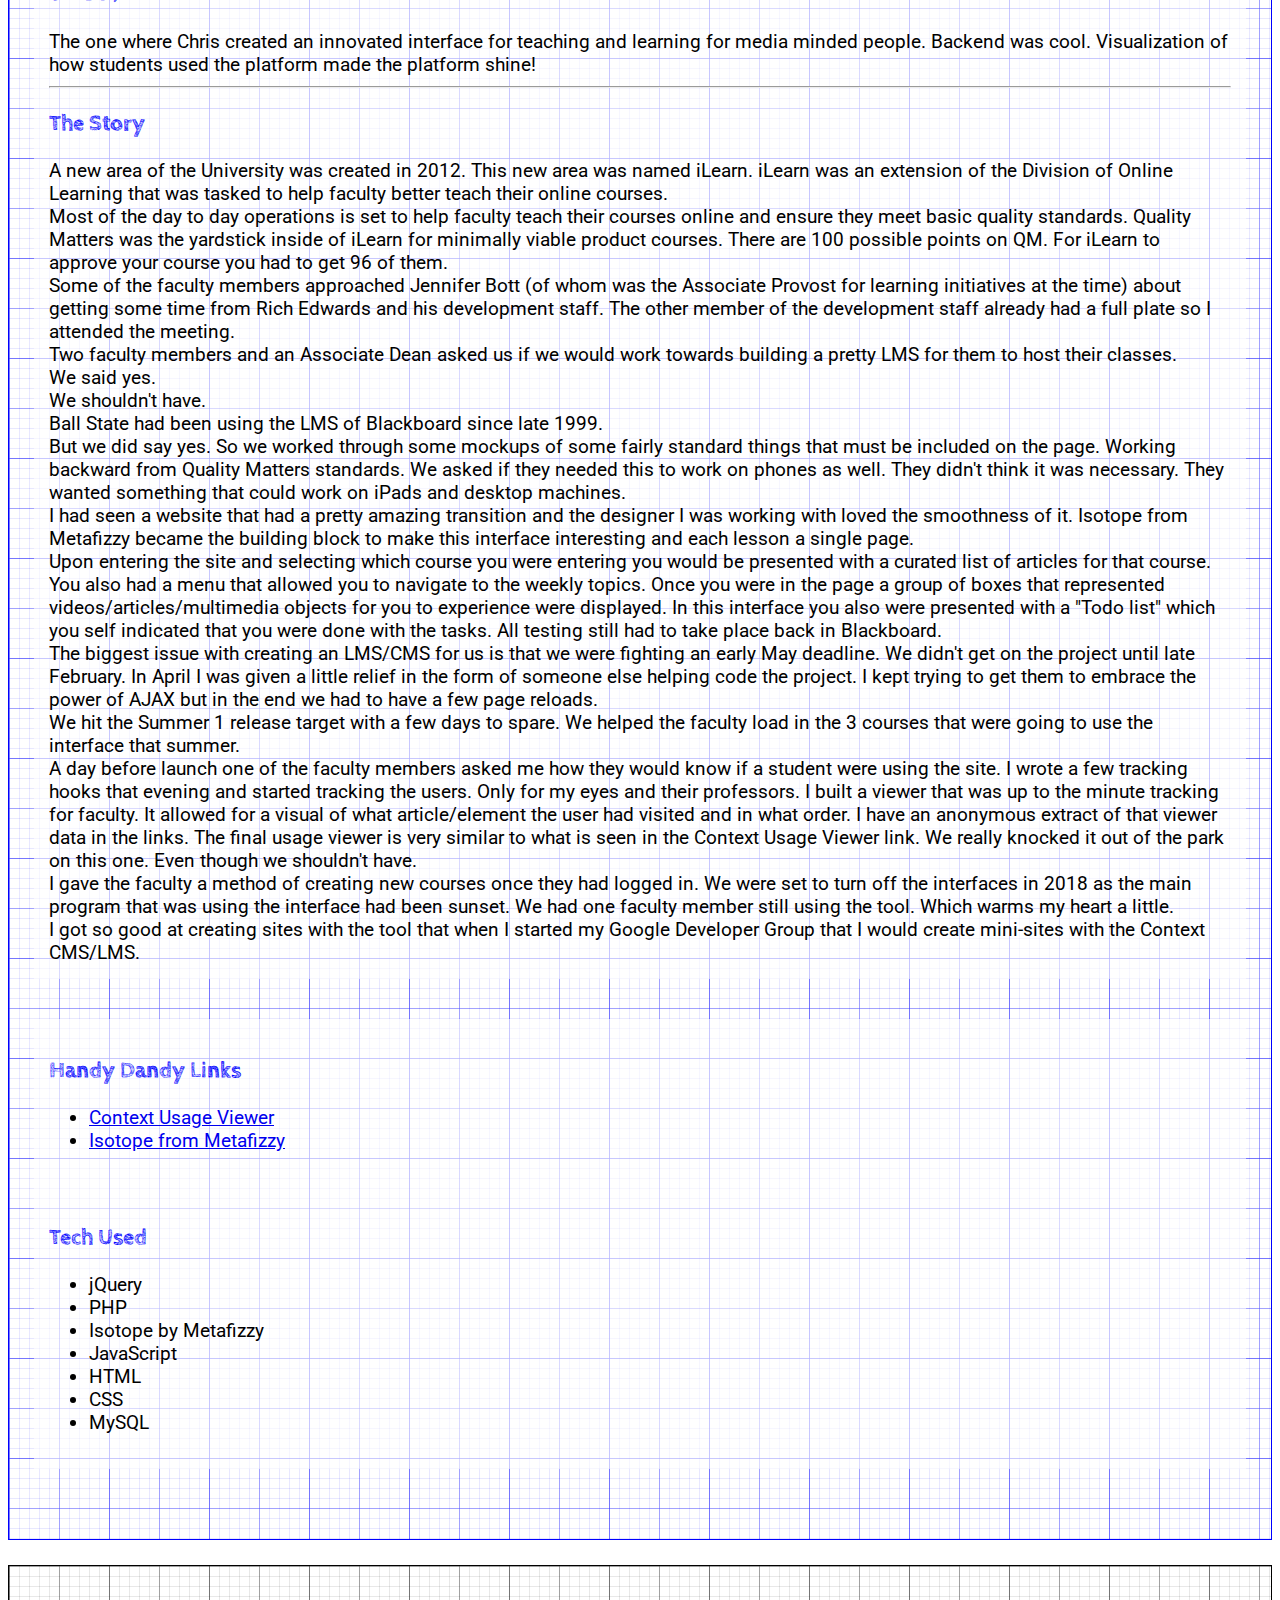
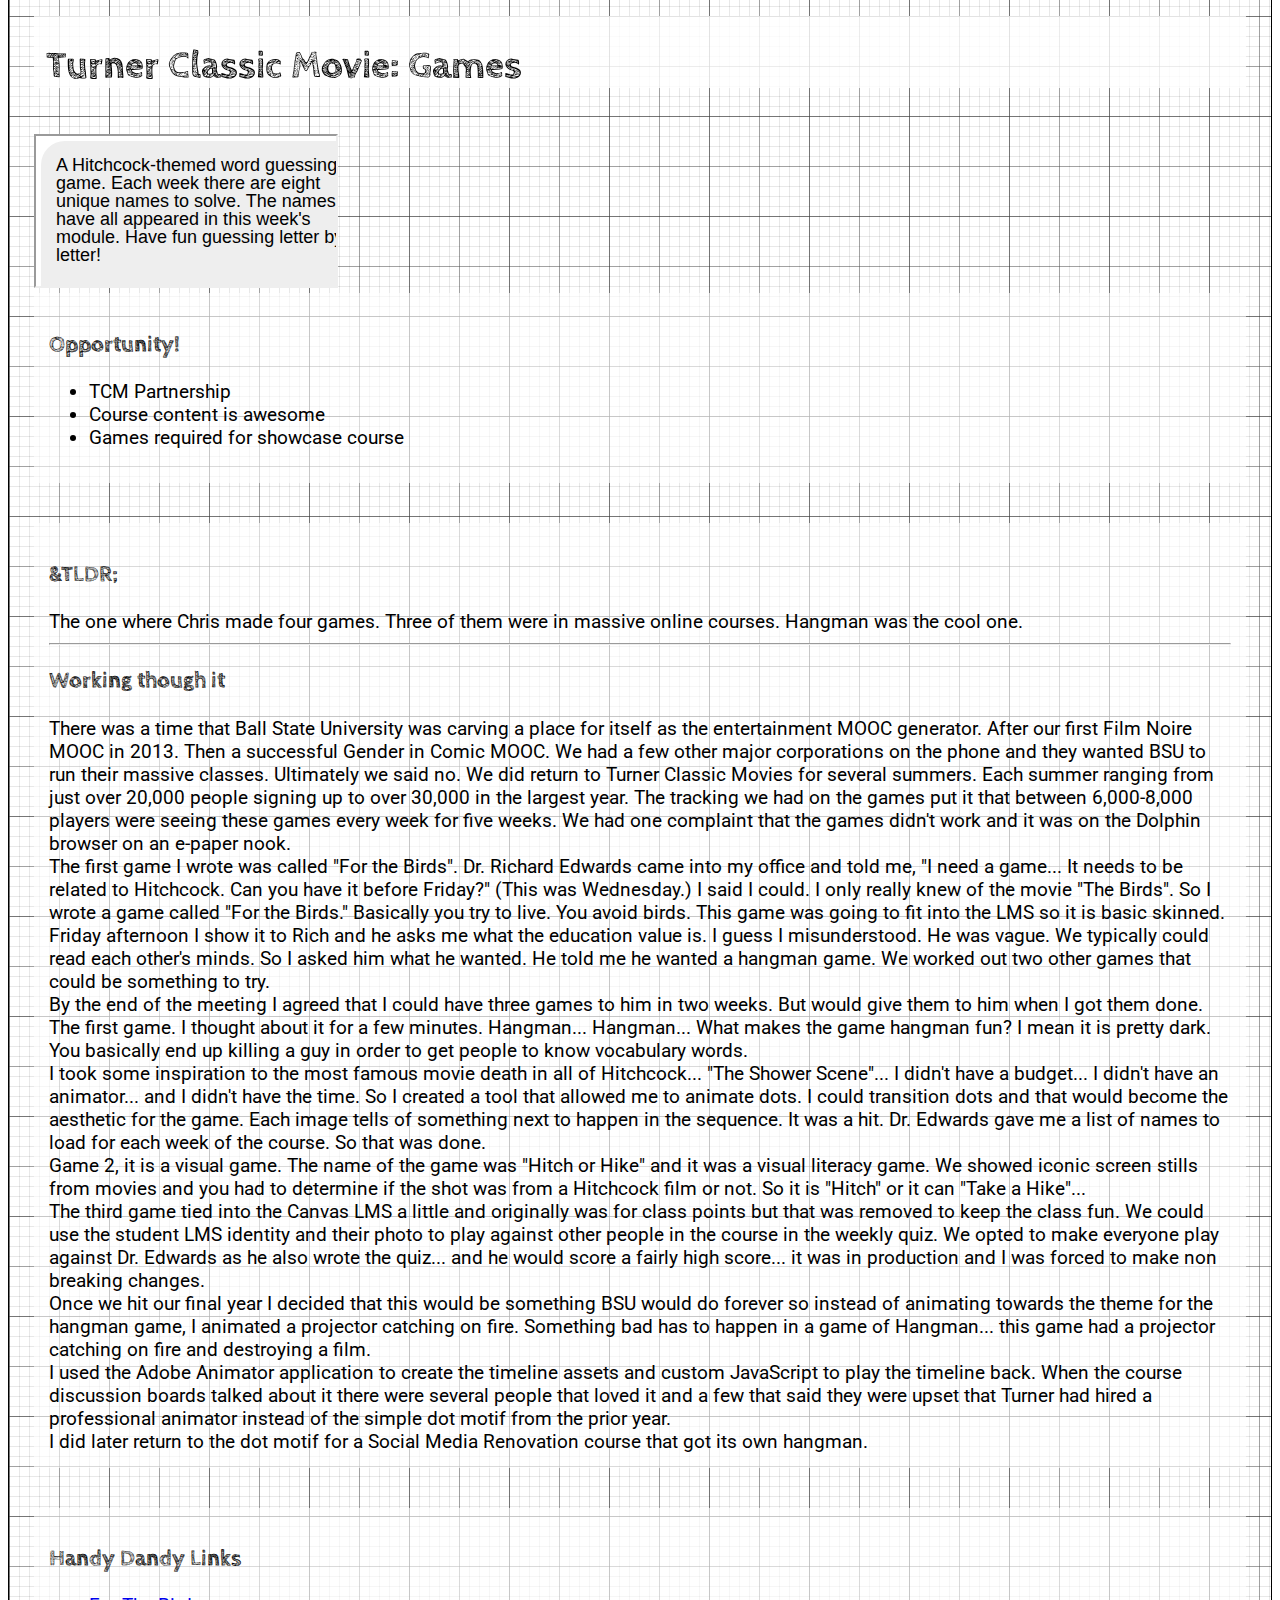
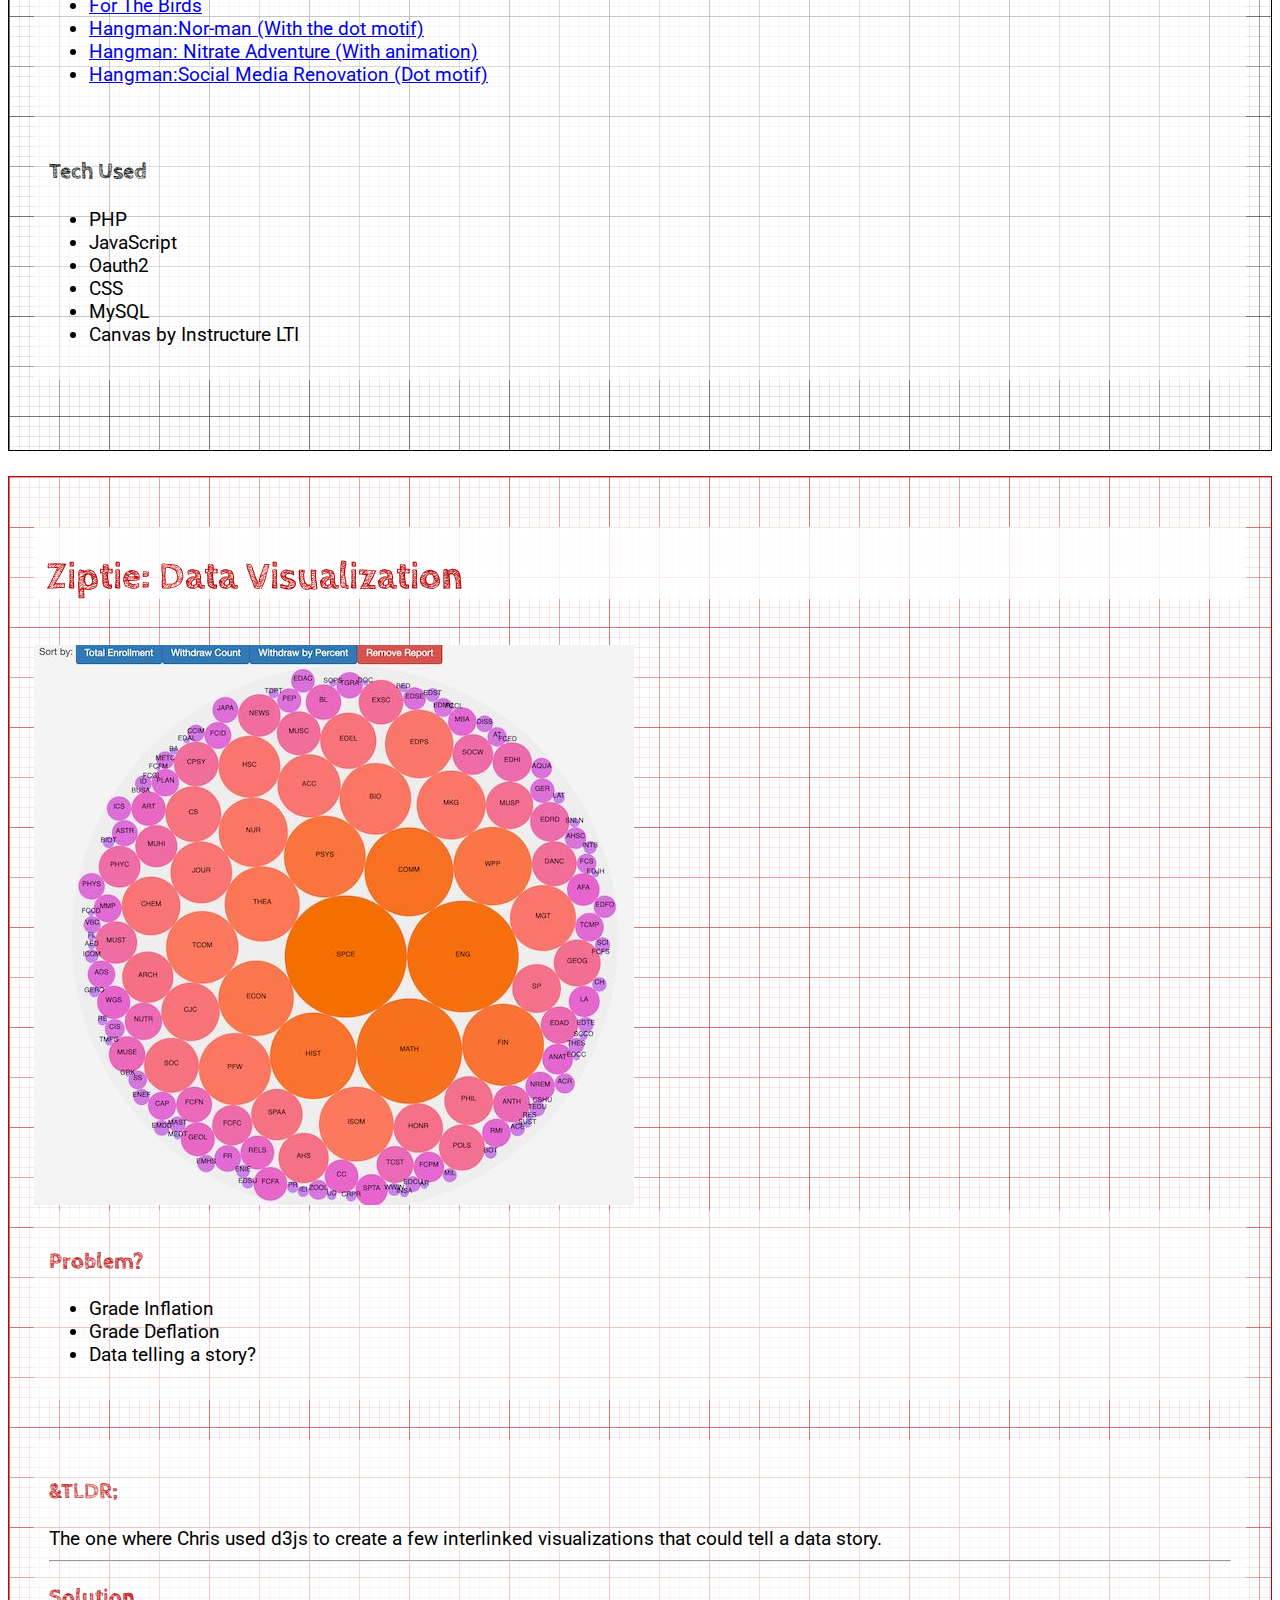
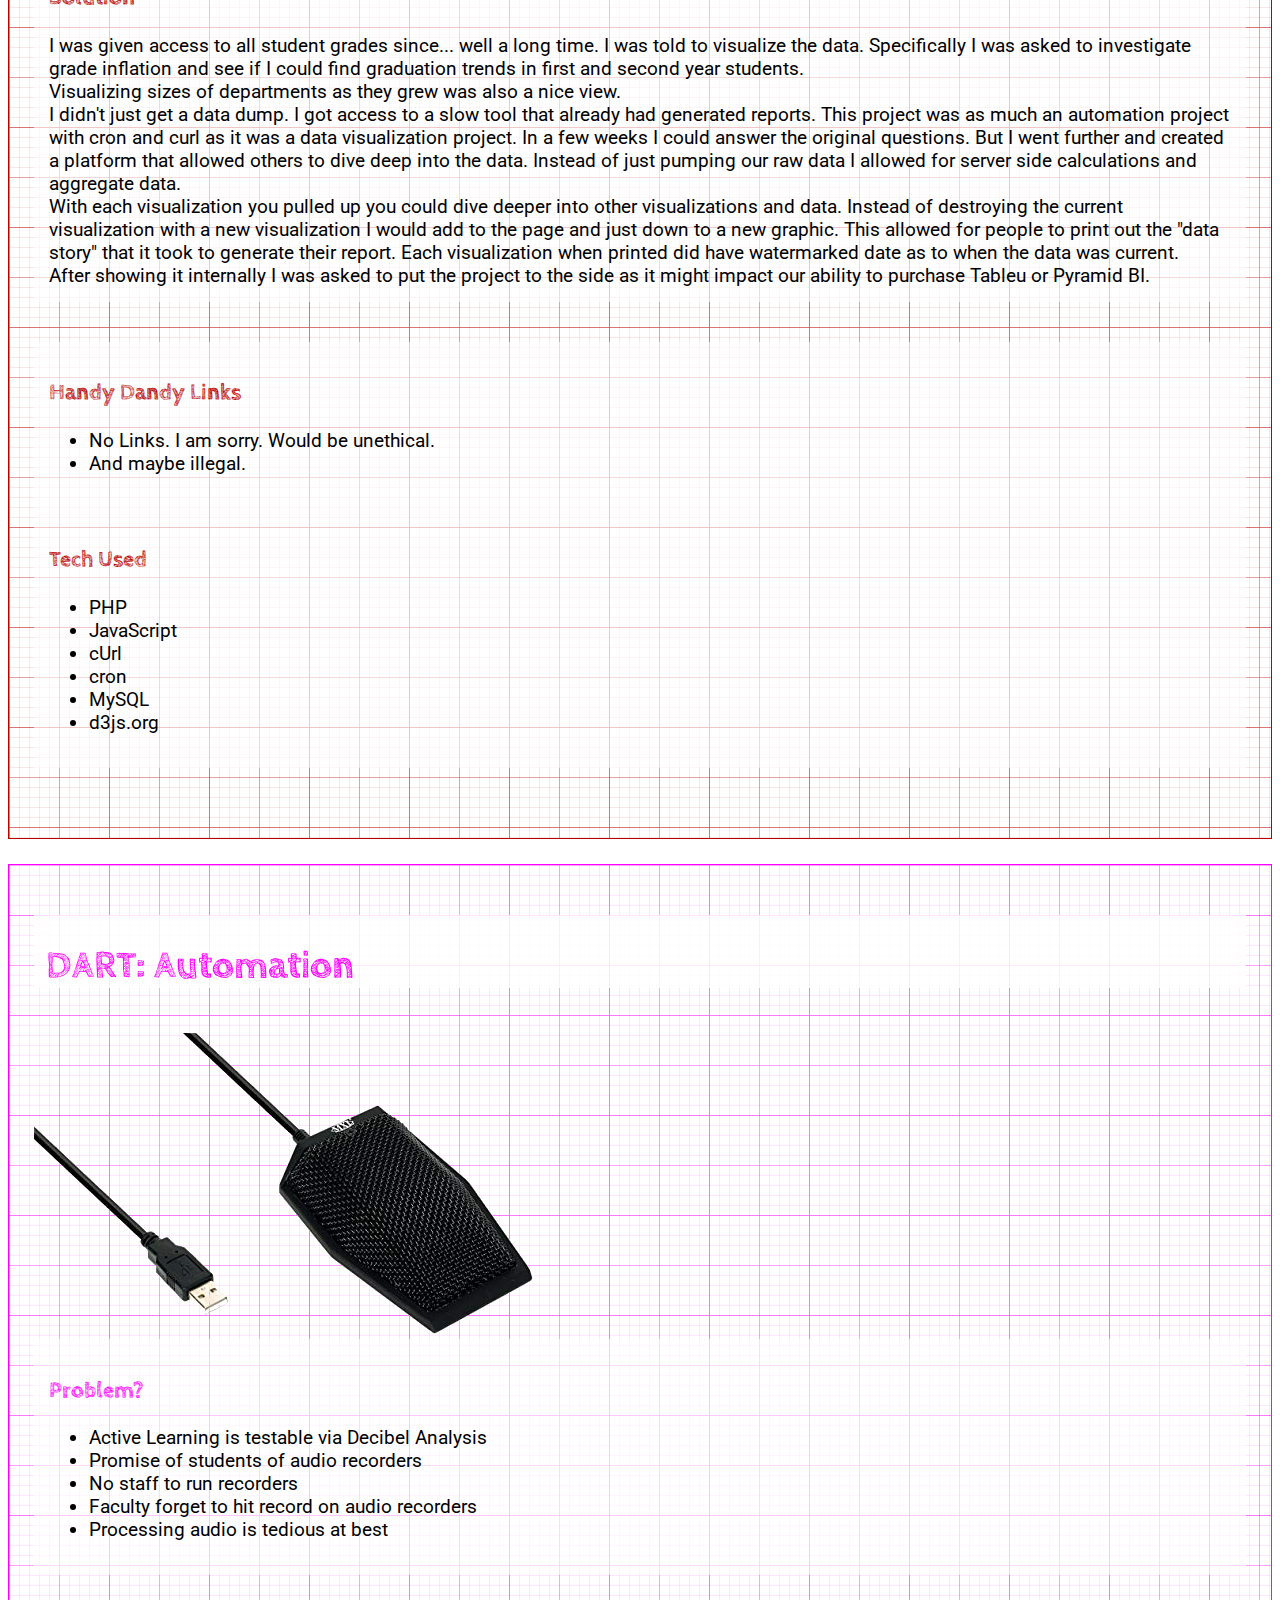
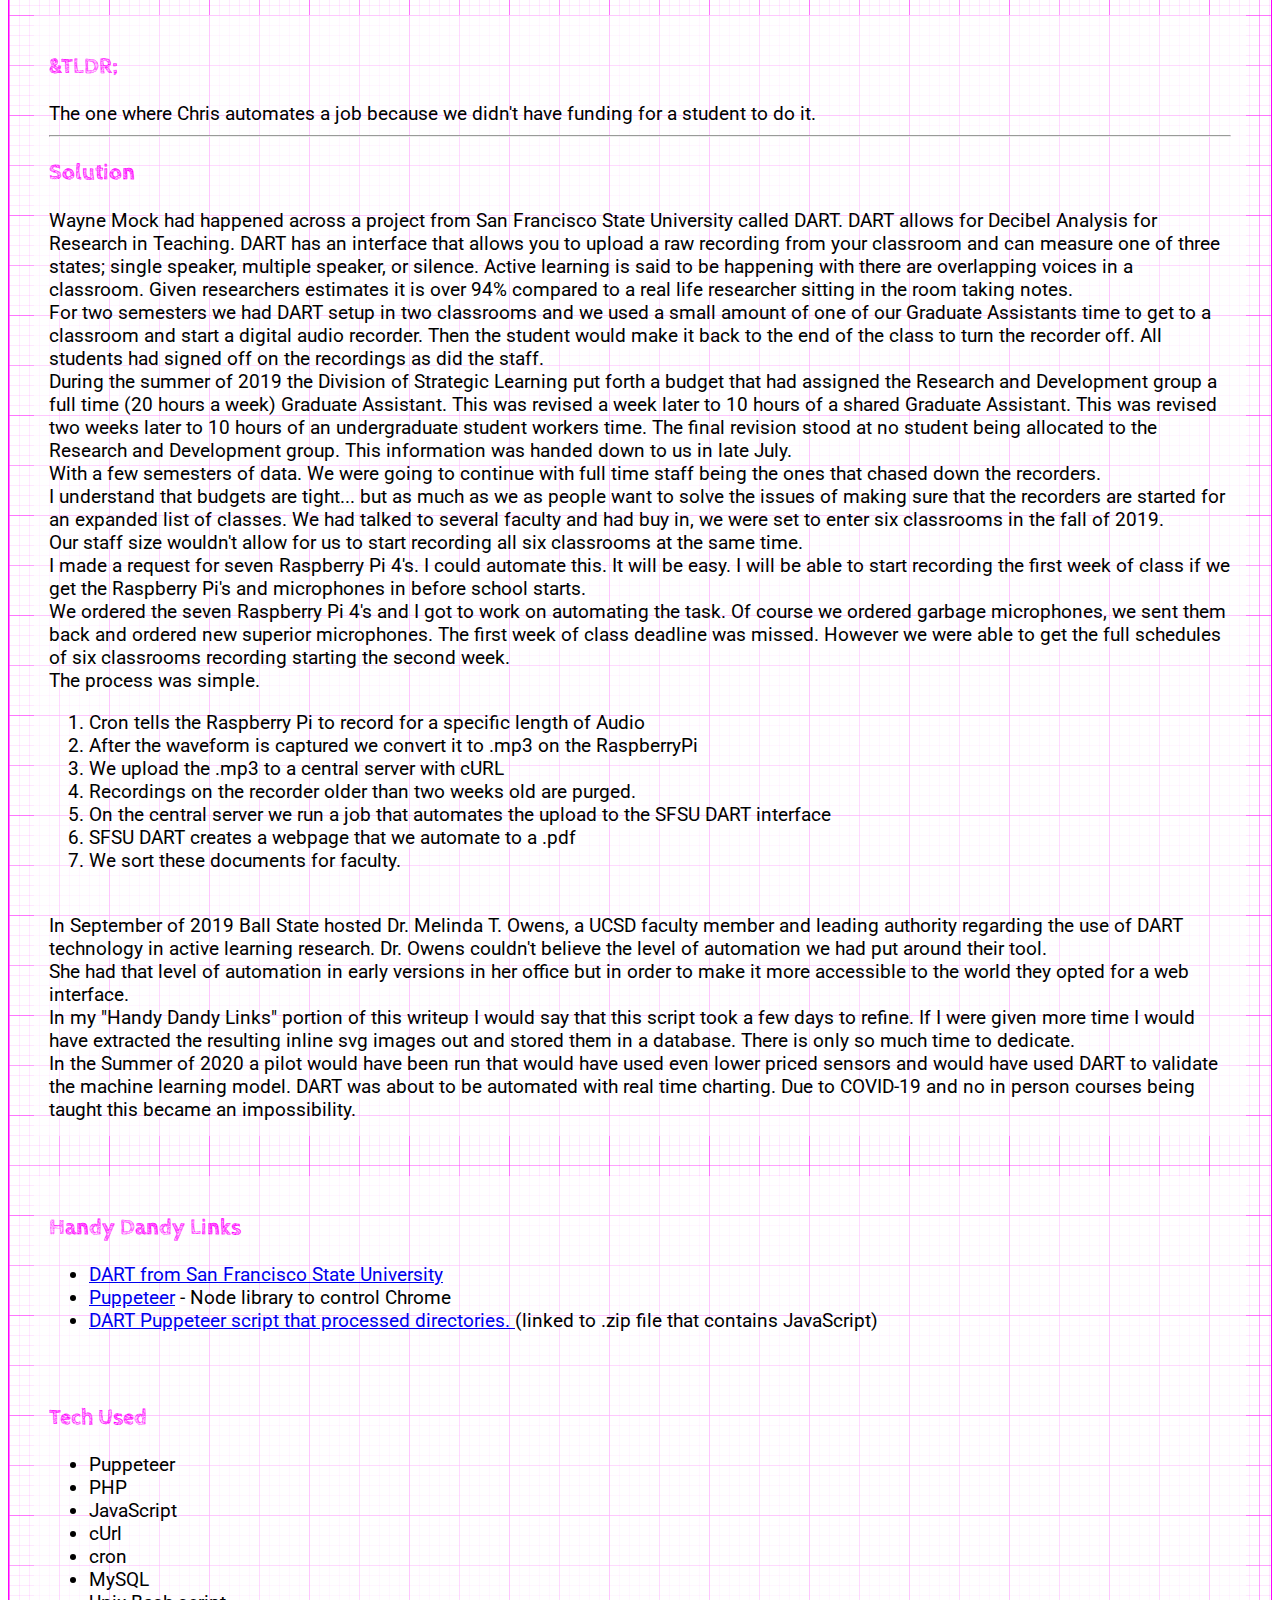
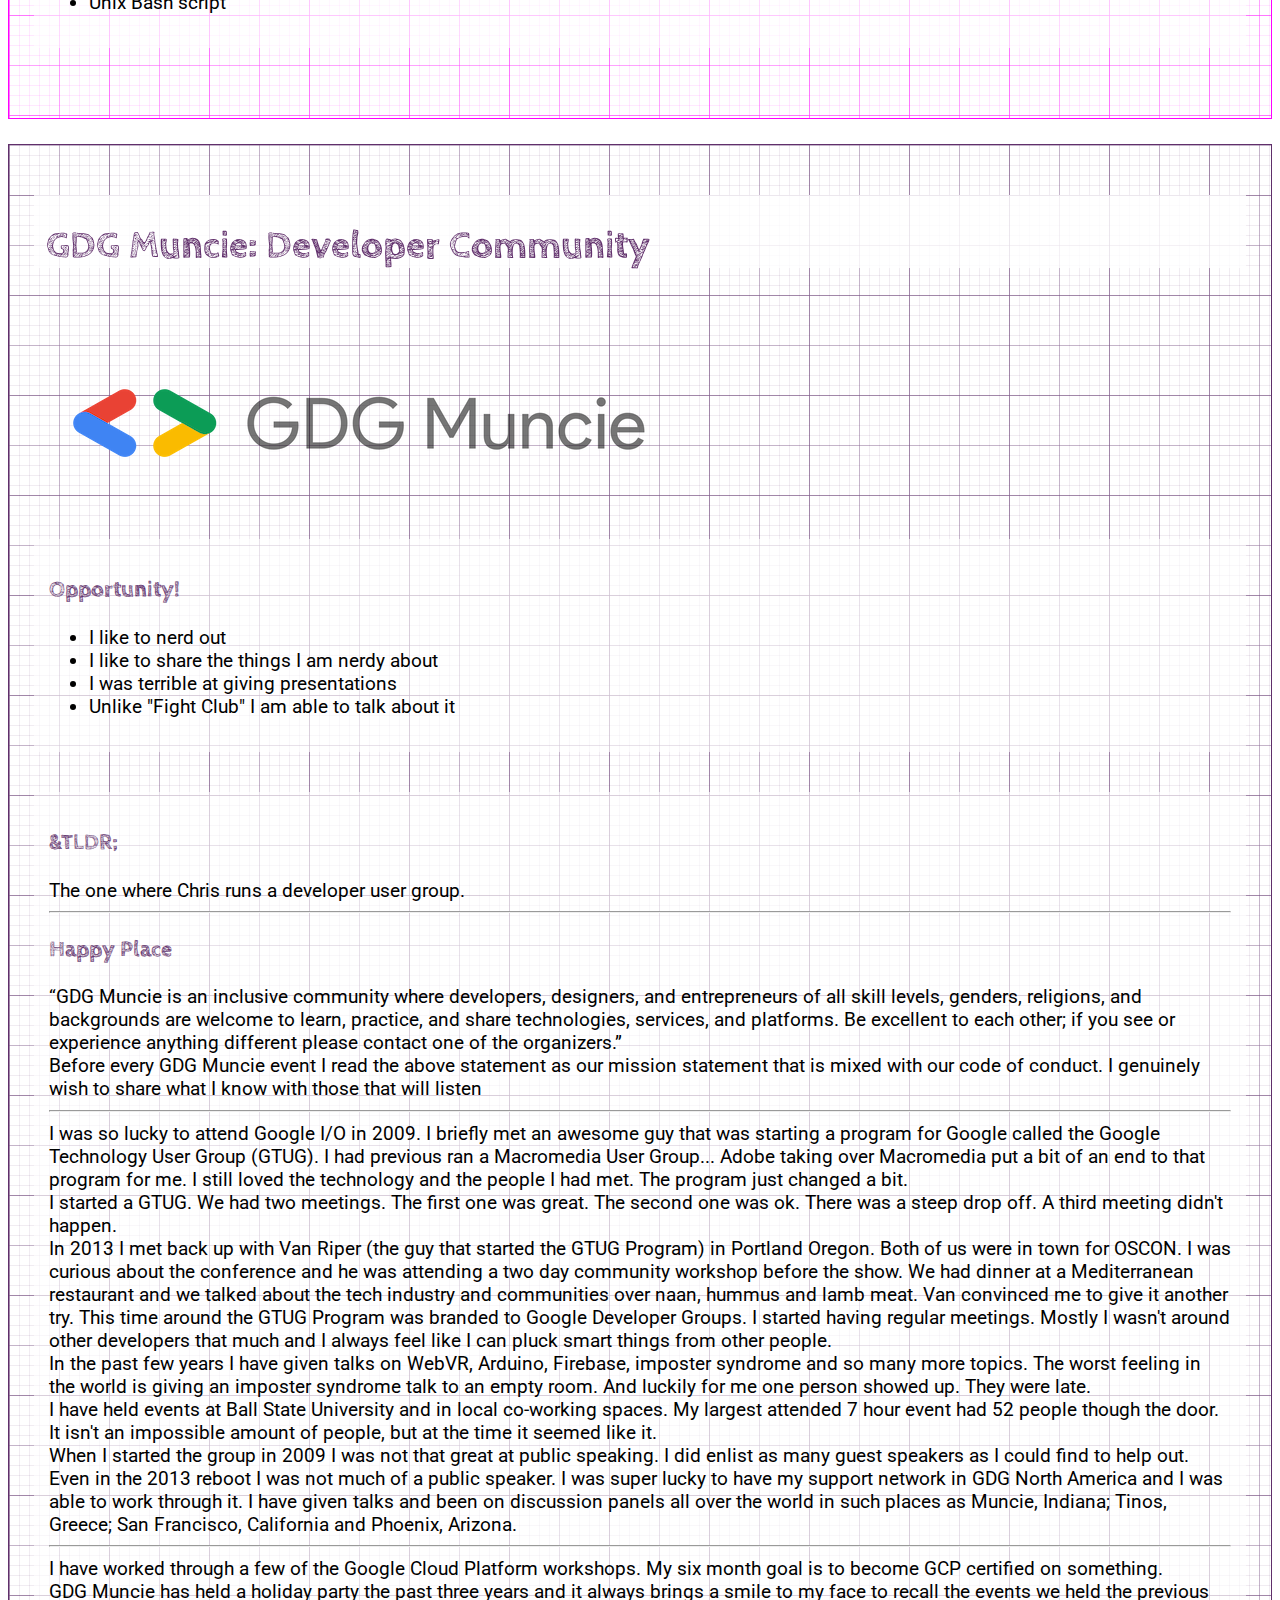
==== commit 731fbddd: "Inlined the TCM games... On page one of the 4 games might load..." ====
--- a/index.html
+++ b/index.html
@@ -15,12 +15,16 @@
             let n = d.getSeconds();
             var backgroundClasses = ["otto","jfnew", "context", "tcm", "ziptie","dart", "gdg"];
             var masthead = document.getElementById('masthead');
+            
             masthead.classList.remove(...masthead.classList);
             masthead.classList.add("container");
 
             masthead.classList.add(backgroundClasses[n%backgroundClasses.length]);
           
 
+            var thegameframe = document.getElementById("thegameframe");
+            var theGames = ["./hangman/index.html", "./hangman2/index.html", "./forthebirds/index.html","./socialhangman/index.html"]
+            thegameframe.src = theGames[n%theGames.length];
         };
     </script>
 </head>
@@ -332,10 +336,12 @@
                </div>
                </div>
                <div class="row">
-               <div class="col-sm">
-                 <img src="./images/tcm-hangman.jpg" class="img-fluid" alt="Preview Image of Hangman">
-               </div>
-               <div class="col-sm opaque-background">
+               <div class="col-md-12 col-sm-12 col-lg-7">
+                   <div class="embed-responsive embed-responsive-1by1" min-width="480px">
+                        <iframe id="thegameframe" src="./forthebirds/index.html"  alt="Inline iFrame" class="embed-responsive-item" ></iframe>
+                    </div>
+                </div>
+               <div class="col-md-12 col-sm-12 col-lg-5 opaque-background">
                 <h3>Opportunity!</h3>
                 <ul>
                     <li>
